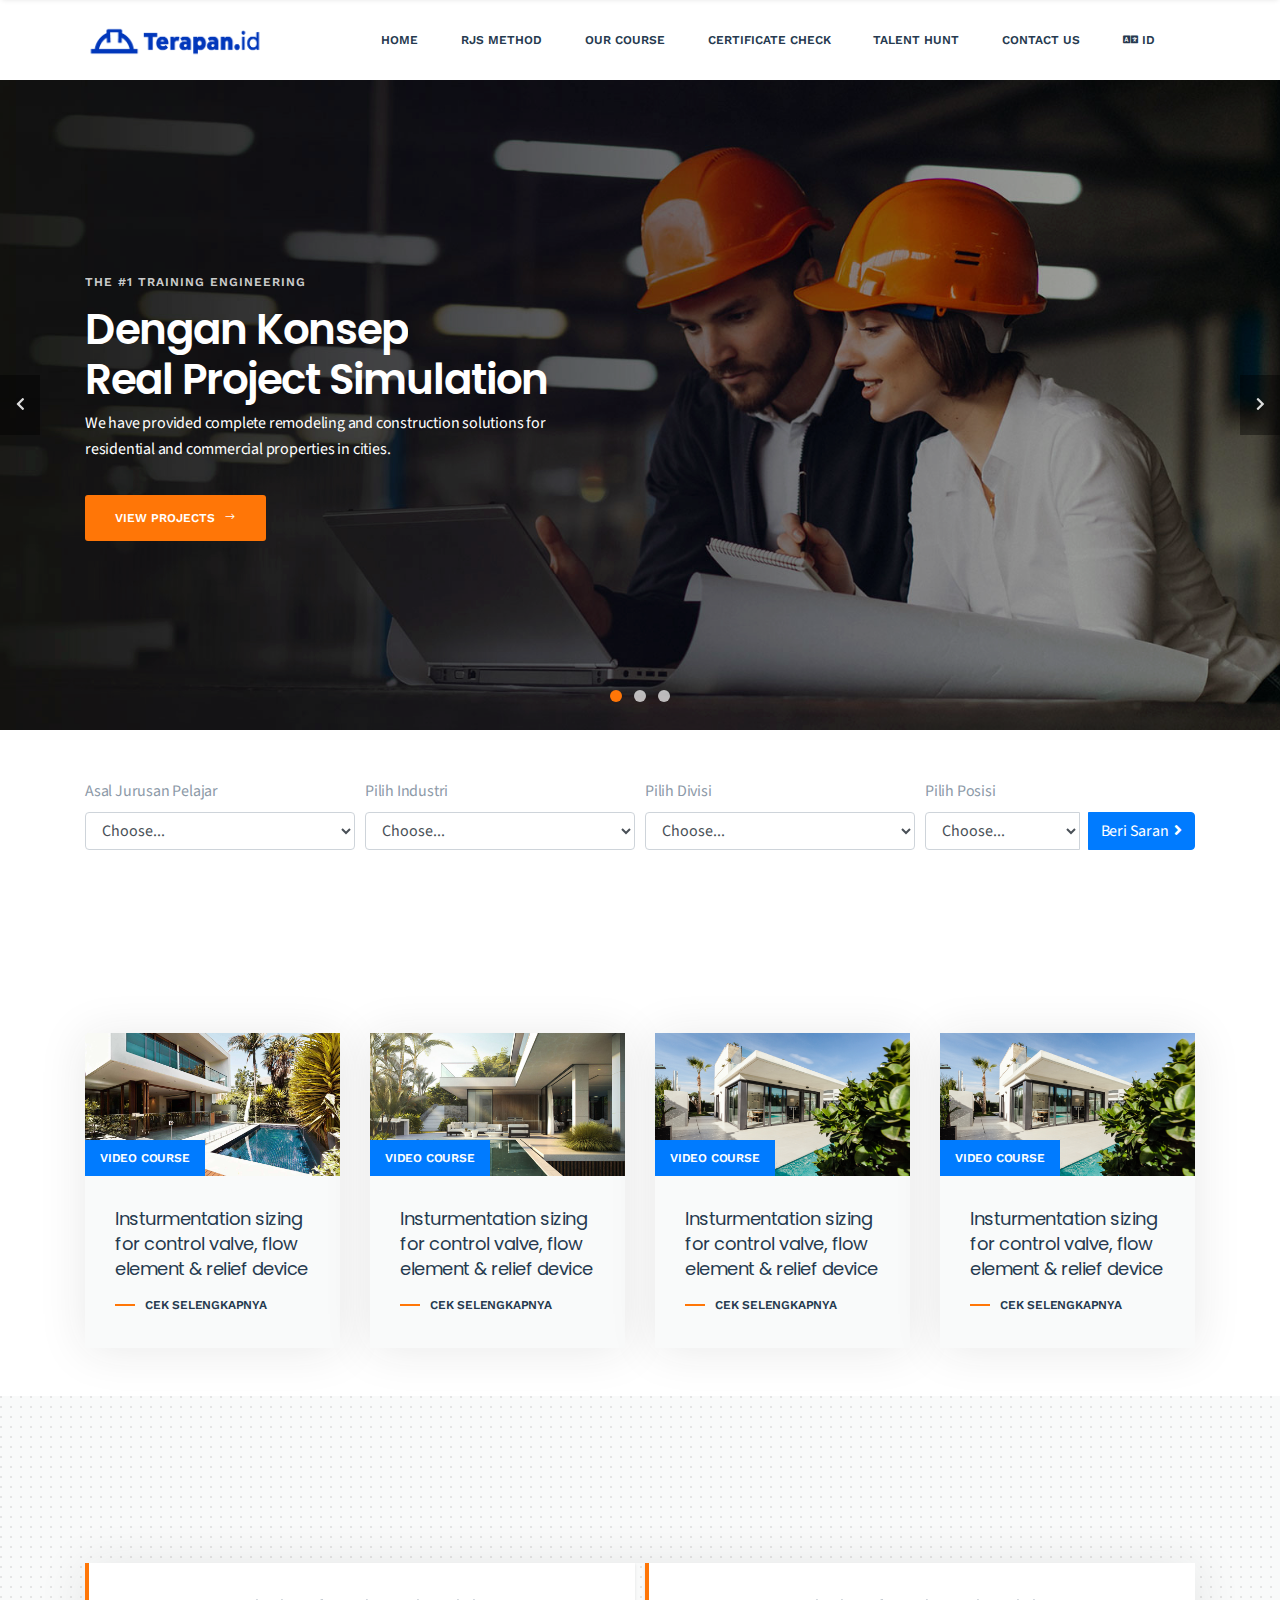
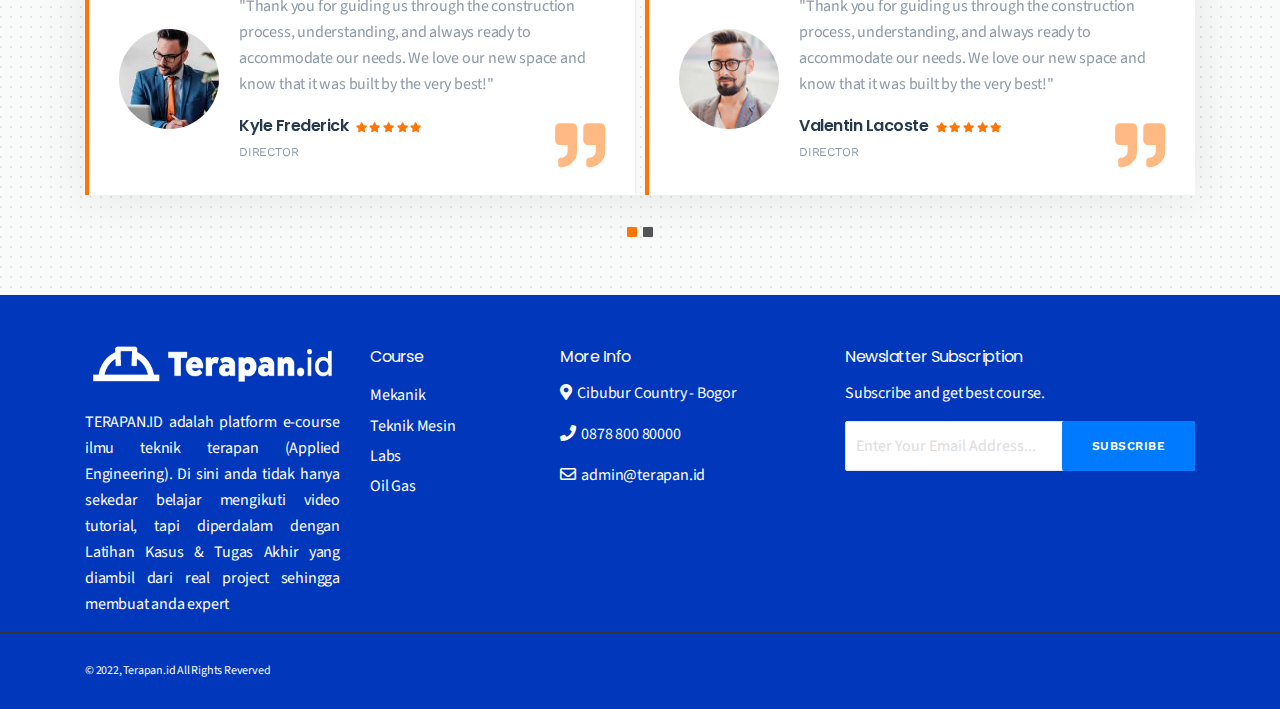
==== index.html @ cbb41185 "first commit" ====
<!DOCTYPE html>
<html class="no-js" lang="en">
  <head>
    <meta charset="utf-8" />
    <meta name="viewport" content="width=device-width, initial-scale=1" />
    <meta name="title" content="TERAPAN.ID adalah platform e-course ilmu teknik terapan">
    <meta name="description" content="TERAPAN.ID adalah platform e-course ilmu teknik terapan (Applied
    Engineering). Di sini anda tidak hanya sekedar belajar mengikuti
    video tutorial, tapi diperdalam dengan Latihan Kasus & Tugas
    Akhir yang diambil dari real project sehingga membuat anda
    expert" />
    <meta name="author" content="Terapanid" />
    <title>Terapan id | Home</title>
    <link rel="shortcut icon" type="assets/image/x-icon" href="assets/img/favicon.png"/>
    <link rel="stylesheet" href="assets/css/fontawesome.min.css" />
    <link rel="stylesheet" href="assets/css/themify-icons.css" />
    <link rel="stylesheet" href="assets/css/elegant-line-icons.css" />
    <link rel="stylesheet" href="assets/css/elegant-font-icons.css" />
    <link rel="stylesheet" href="assets/css/flaticon.css" />
    <link rel="stylesheet" href="assets/css/animate.min.css" />
    <link rel="stylesheet" href="assets/css/bootstrap.min.css" />
    <link rel="stylesheet" href="assets/css/slick.css" />
    <link rel="stylesheet" href="assets/css/slider.css" />
    <link rel="stylesheet" href="assets/css/odometer.min.css" />
    <link rel="stylesheet" href="assets/css/venobox/venobox.css" />
    <link rel="stylesheet" href="assets/css/owl.carousel.css" />
    <link rel="stylesheet" href="assets/css/main.css" />
    <link rel="stylesheet" href="assets/css/responsive.css" />
    <script src="assets/js/vendor/modernizr-2.8.3-respond-1.4.2.min.js"></script>
  </head>
  <body>
    <div class="site-preloader-wrap">
      <div class="spinner"></div>
    </div>
    <header class="header" id="header">
      <div class="primary-header">
        <div class="container">
          <div class="primary-header-inner">
            <div class="header-logo">
              <a href="#"
                ><img src="assets/img/terapan-biru.png" alt="Indico"
              /></a>
            </div>
            <div class="header-menu-wrap">
              <ul class="dl-menu">
                <li><a href="index.html">Home</a></li>
                <li><a href="#">Rjs Method</a></li>
                <li><a href="search.html">Our Course</a></li>
                <li><a href="#">Certificate Check</a></li>
                <li><a href="#">Talent Hunt</a></li>
                <li><a href="#">Contact Us</a></li>
                <li>
                  <a href="#"><i class="fa fa-language"></i> ID</a>
                  <ul>
                    <li>
                      <a href="#"><i class="fa fa-language"></i> EN</a>
                    </li>
                  </ul>
                </li>
              </ul>
            </div>
            <div class="header-right">
              <div class="mobile-menu-icon">
                <div class="burger-menu">
                  <div class="line-menu line-half first-line"></div>
                  <div class="line-menu"></div>
                  <div class="line-menu line-half last-line"></div>
                </div>
              </div>
            </div>
          </div>
        </div>
      </div>
    </header>

    <div id="main-slider" class="dl-slider mb-5">
      <div class="single-slide">
        <div
          class="bg-img kenburns-top-right"
          style="background-image: url(assets/img/slider-1.jpg)"
        ></div>
        <div class="overlay"></div>
        <div class="slider-content-wrap d-flex align-items-center text-left">
          <div class="container">
            <div class="slider-content">
              <div class="dl-caption medium">
                <div class="inner-layer">
                  <div data-animation="fade-in-right" data-delay="1s">
                    The #1 Training Engineering
                  </div>
                </div>
              </div>
              <div class="dl-caption big">
                <div class="inner-layer">
                  <div data-animation="fade-in-left" data-delay="2s">
                    Dengan Konsep
                  </div>
                </div>
              </div>
              <div class="dl-caption big">
                <div class="inner-layer">
                  <div data-animation="fade-in-left" data-delay="2.5s">
                    Real Project Simulation
                  </div>
                </div>
              </div>
              <div class="dl-caption small">
                <div class="inner-layer">
                  <div data-animation="fade-in-left" data-delay="3s">
                    We have provided complete remodeling and construction
                    solutions for <br />residential and commercial properties in
                    cities.
                  </div>
                </div>
              </div>
              <div class="dl-btn-group">
                <div class="inner-layer">
                  <a
                    href="#"
                    class="dl-btn"
                    data-animation="fade-in-left"
                    data-delay="3.5s"
                    >View Projects <i class="arrow_right"></i
                  ></a>
                </div>
              </div>
            </div>
          </div>
        </div>
      </div>
      <div class="single-slide">
        <div
          class="bg-img kenburns-top-right"
          style="background-image: url(assets/img/slider-2.jpg)"
        ></div>
        <div class="overlay"></div>
        <div class="slider-content-wrap d-flex align-items-center text-center">
          <div class="container">
            <div class="slider-content">
              <div class="dl-caption medium">
                <div class="inner-layer">
                  <div data-animation="fade-in-top" data-delay="1s">
                    The #1 Training Engineering
                  </div>
                </div>
              </div>
              <div class="dl-caption big">
                <div class="inner-layer">
                  <div data-animation="fade-in-bottom" data-delay="2s">
                    Dengan Konsep
                  </div>
                </div>
              </div>
              <div class="dl-caption big">
                <div class="inner-layer">
                  <div data-animation="fade-in-bottom" data-delay="2.5s">
                    Real Project Simulation
                  </div>
                </div>
              </div>
              <div class="dl-caption small">
                <div class="inner-layer">
                  <div data-animation="fade-in-bottom" data-delay="3s">
                    We have provided complete remodeling and construction
                    solutions for <br />residential and commercial properties in
                    cities.
                  </div>
                </div>
              </div>
              <div class="dl-btn-group">
                <div class="inner-layer">
                  <a
                    href="#"
                    class="dl-btn"
                    data-animation="fade-in-bottom"
                    data-delay="3.5s"
                    >View Projects <i class="arrow_right"></i
                  ></a>
                </div>
              </div>
            </div>
          </div>
        </div>
      </div>
      <div class="single-slide">
        <div
          class="bg-img kenburns-top-right"
          style="background-image: url(assets/img/slider-3.jpg)"
        ></div>
        <div class="overlay"></div>
        <div class="slider-content-wrap d-flex align-items-center text-right">
          <div class="container">
            <div class="slider-content">
              <div class="dl-caption medium">
                <div class="inner-layer">
                  <div data-animation="fade-in-left" data-delay="1s">
                    The #1 Training Engineering
                  </div>
                </div>
              </div>
              <div class="dl-caption big">
                <div class="inner-layer">
                  <div data-animation="fade-in-right" data-delay="2s">
                    Dengan Konsep
                  </div>
                </div>
              </div>
              <div class="dl-caption big">
                <div class="inner-layer">
                  <div data-animation="fade-in-right" data-delay="2.5s">
                    Real Project Simulation
                  </div>
                </div>
              </div>
              <div class="dl-caption small">
                <div class="inner-layer">
                  <div data-animation="fade-in-right" data-delay="3s">
                    We have provided complete remodeling and construction
                    solutions for <br />residential and commercial properties in
                    cities.
                  </div>
                </div>
              </div>
              <div class="dl-btn-group">
                <div class="inner-layer">
                  <a
                    href="#"
                    class="dl-btn"
                    data-animation="fade-in-right"
                    data-delay="3.5s"
                    >View Projects <i class="arrow_right"></i
                  ></a>
                </div>
              </div>
            </div>
          </div>
        </div>
      </div>
    </div>

    <section class="about-section mt-lg-4 mb-5">
      <div class="container">
        <div class="row about-wrap">
          <div class="col-lg-12">
            <form>
              <div class="form-row">
                <div class="form-group col-md-3">
                  <label for="jurusan">Asal Jurusan Pelajar</label>
                  <select id="jurusan" class="form-control">
                    <option>Choose...</option>
                    <option>Teknik Mesin</option>
                  </select>
                </div>
                <div class="form-group col-md-3">
                  <label for="industri">Pilih Industri</label>
                  <select id="industri" class="form-control">
                    <option>Choose...</option>
                    <option>Oil Gas</option>
                  </select>
                </div>
                <div class="form-group col-md-3">
                  <label for="divisi">Pilih Divisi</label>
                  <select id="divisi" class="form-control">
                    <option>Choose...</option>
                    <option>EPC</option>
                  </select>
                </div>
                <div class="form-group col-md-3">
                  <label for="posisi">Pilih Posisi</label>
                  <div class="input-group">
                    <select id="posisi" class="form-control">
                      <option>Choose...</option>
                      <option>Mechanical Static Engineer</option>
                    </select>
                    &nbsp;&nbsp;&nbsp;
                    <div class="input-group-append">
                      <a
                        href="after-search.html"
                        class="btn btn-primary btn-block mt-6"
                        onclick="afterSearch();"
                      >
                        Beri Saran &nbsp;<i class="fa fa-angle-right"></i>
                      </a>
                    </div>
                  </div>
                </div>
              </div>
            </form>
          </div>
        </div>
      </div>
    </section>

    <section class="blog-section mt-lg-4 mb-5">
      <div class="container">
        <div class="section-heading text-center mb-40 wow fadeInUp" data-wow-delay="100ms">
          <span>Course</span>
          <h2>Best Seller</h2>
        </div>

        <div class="row blog-wrap">
          <div class="col-lg-3 col-sm-6 sm-padding">
            <div class="blog-item box-shadow">
              <div class="blog-thumb">
                <img src="assets/img/post-1.jpg" alt="post" />
                <span class="category bg-primary"><a href="#">Video Course</a></span>
              </div>
              <div class="blog-content">
                <h3>
                  <a href="course-detail.html"
                    >Insturmentation sizing for control valve, flow element &
                    relief device</a
                  >
                </h3>
                <a href="course-detail.html" class="read-more">Cek Selengkapnya</a>
              </div>
            </div>
          </div>

          <div class="col-lg-3 col-sm-6 sm-padding">
            <div class="blog-item box-shadow">
              <div class="blog-thumb">
                <img src="assets/img/post-2.jpg" alt="post" />
                <span class="category bg-primary"><a href="#">Video Course</a></span>
              </div>
              <div class="blog-content">
                <h3>
                  <a href="course-detail.html"
                    >Insturmentation sizing for control valve, flow element &
                    relief device</a
                  >
                </h3>
                <a href="course-detail.html" class="read-more">Cek Selengkapnya</a>
              </div>
            </div>
          </div>

          <div class="col-lg-3 col-sm-6 sm-padding">
            <div class="blog-item box-shadow">
              <div class="blog-thumb">
                <img src="assets/img/post-3.jpg" alt="post" />
                <span class="category bg-primary"><a href="#">Video Course</a></span>
              </div>
              <div class="blog-content">
                <h3>
                  <a href="course-detail.html"
                    >Insturmentation sizing for control valve, flow element &
                    relief device</a
                  >
                </h3>
                <a href="course-detail.html" class="read-more">Cek Selengkapnya</a>
              </div>
            </div>
          </div>

          <div class="col-lg-3 col-sm-6 sm-padding">
            <div class="blog-item box-shadow">
              <div class="blog-thumb">
                <img src="assets/img/post-3.jpg" alt="post" />
                <span class="category bg-primary"><a href="#">Video Course</a></span>
              </div>
              <div class="blog-content">
                <h3>
                  <a href="course-detail.html"
                    >Insturmentation sizing for control valve, flow element &
                    relief device</a
                  >
                </h3>
                <a href="course-detail.html" class="read-more">Cek Selengkapnya</a>
              </div>
            </div>
          </div>
        </div>
      </div>
    </section>

    <section class="testimonial-section bg-grey padding pt-5">
      <div class="dots"></div>
      <div class="container">
        <div class="section-heading text-center mb-40 wow fadeInUp" data-wow-delay="100ms">
          <span>Testimonial</span>
          <h2>What Our Customer Says</h2>
        </div>
        <div id="testimonial-carousel" class="testimonial-carousel box-shadow owl-carousel">
          <div class="testi-item d-flex align-items-center">
            <img src="assets/img/testi-1.jpg" alt="img" />
            <div class="testi-content">
              <p>
                "Thank you for guiding us through the construction process,
                understanding, and always ready to accommodate our needs. We
                love our new space and know that it was built by the very best!"
              </p>
              <h3>Kyle Frederick</h3>
              <ul class="rattings">
                <li><i class="fa fa-star"></i></li>
                <li><i class="fa fa-star"></i></li>
                <li><i class="fa fa-star"></i></li>
                <li><i class="fa fa-star"></i></li>
                <li><i class="fa fa-star"></i></li>
              </ul>
              <span>Director</span>
            </div>
            <i class="fa fa-quote-right"></i>
          </div>
          <div class="testi-item d-flex align-items-center">
            <img src="assets/img/testi-2.jpg" alt="img" />
            <div class="testi-content">
              <p>
                "Thank you for guiding us through the construction process,
                understanding, and always ready to accommodate our needs. We
                love our new space and know that it was built by the very best!"
              </p>
              <h3>Valentin Lacoste</h3>
              <ul class="rattings">
                <li><i class="fa fa-star"></i></li>
                <li><i class="fa fa-star"></i></li>
                <li><i class="fa fa-star"></i></li>
                <li><i class="fa fa-star"></i></li>
                <li><i class="fa fa-star"></i></li>
              </ul>
              <span>Director</span>
            </div>
            <i class="fa fa-quote-right"></i>
          </div>
          <div class="testi-item d-flex align-items-center">
            <img src="assets/img/testi-3.jpg" alt="img" />
            <div class="testi-content">
              <p>
                "Thank you for guiding us through the construction process,
                understanding, and always ready to accommodate our needs. We
                love our new space and know that it was built by the very best!"
              </p>
              <h3>José Carpio</h3>
              <ul class="rattings">
                <li><i class="fa fa-star"></i></li>
                <li><i class="fa fa-star"></i></li>
                <li><i class="fa fa-star"></i></li>
                <li><i class="fa fa-star"></i></li>
                <li><i class="fa fa-star"></i></li>
              </ul>
              <span>Director</span>
            </div>
            <i class="fa fa-quote-right"></i>
          </div>
        </div>
      </div>
    </section>

    <section class="widget-section pt-4 pb-0">
      <div class="container">
        <div class="row text-white">
          <div class="col-lg-3 col-sm-6 pt-3">
            <div class="widget-content">
              <a href="#"><img src="assets/img/terapan-putih.png" alt="brand"/></a>
              <p class="text-justify">
                TERAPAN.ID adalah platform e-course ilmu teknik terapan (Applied
                Engineering). Di sini anda tidak hanya sekedar belajar mengikuti
                video tutorial, tapi diperdalam dengan Latihan Kasus & Tugas
                Akhir yang diambil dari real project sehingga membuat anda
                expert
              </p>
            </div>
          </div>
          <div class="col-lg-2 col-sm-6 pt-4">
            <div class="widget-content">
              <h4>Course</h4>
              <ul class="widget-links">
                <li><a href="#" class="text-white">Mekanik</a></li>
                <li><a href="#" class="text-white">Teknik Mesin</a></li>
                <li><a href="#" class="text-white">Labs</a></li>
                <li><a href="#" class="text-white">Oil Gas</a></li>
              </ul>
            </div>
          </div>
          <div class="col-lg-3 col-sm-6 pt-4">
            <div class="widget-content">
              <h4>More Info</h4>
              <p>
                <i class="fas fa-map-marker-alt"></i>&nbsp;&nbsp;Cibubur Country
                - Bogor
              </p>
              <p><i class="fas fa-phone"></i>&nbsp;&nbsp;0878 800 80000</p>
              <p>
                <i class="far fa-envelope"></i></i
                >&nbsp;&nbsp;admin@terapan.id
              </p>
            </div>
          </div>
          <div class="col-lg-4 col-sm-6 pt-4">
            <div class="widget-content">
              <h4>Newslatter Subscription</h4>
              <p>
                Subscribe and get best course.
              </p>
              <div class="subscribe-box clearfix">
                <div class="subscribe-form-wrap">
                  <form action="#" class="subscribe-form">
                    <input
                      type="email"
                      name="email"
                      id="subs-email"
                      class="form-input"
                      placeholder="Enter Your Email Address..."
                    />
                    <button type="submit" class="submit-btn bg-primary">Subscribe</button>
                    <div id="subscribe-result">
                      <p class="subscription-success"></p>
                      <p class="subscription-error"></p>
                    </div>
                  </form>
                </div>
              </div>
            </div>
          </div>
        </div>
      </div>
    </section>

    <footer class="footer-section">
      <div class="container text-left">
        <p class="text-white">© 2022, Terapan.id All Rights Reverved</p>
      </div>
    </footer>

    <a data-scroll href="#header" id="scroll-to-top"
      ><i class="arrow_carrot-up"></i
    ></a>

    <script src="assets/js/vendor/jquery-1.12.4.min.js"></script>

    <script src="assets/js/vendor/bootstrap.min.js"></script>

    <script src="assets/js/vendor/tether.min.js"></script>

    <script src="assets/js/vendor/headroom.min.js"></script>

    <script src="assets/js/vendor/owl.carousel.min.js"></script>

    <script src="assets/js/vendor/smooth-scroll.min.js"></script>

    <script src="assets/js/vendor/venobox.min.js"></script>

    <script src="assets/js/vendor/jquery.ajaxchimp.min.js"></script>

    <script src="assets/js/vendor/slick.min.js"></script>

    <script src="assets/js/vendor/waypoints.min.js"></script>

    <script src="assets/js/vendor/odometer.min.js"></script>

    <script src="assets/js/vendor/wow.min.js"></script>

    <script src="assets/js/main.js"></script>
  </body>

  <!-- index.html  29 Nov 2019 03:30:38 GMT -->
</html>
---- assets/css/themify-icons.css ----
@font-face{font-family:themify;src:url(../fonts/themify9f24.eot?-fvbane);src:url(../fonts/themifyd41d.eot?#iefix-fvbane) format('embedded-opentype'),url(../fonts/themify9f24.woff?-fvbane) format('woff'),url(../fonts/themify9f24.ttf?-fvbane) format('truetype'),url(../fonts/themify9f24.svg?-fvbane#themify) format('svg');font-weight:400;font-style:normal}[class*=" ti-"],[class^=ti-]{font-family:themify;speak:none;font-style:normal;font-weight:400;font-variant:normal;text-transform:none;line-height:1;-webkit-font-smoothing:antialiased;-moz-osx-font-smoothing:grayscale}.ti-wand:before{content:"\e600"}.ti-volume:before{content:"\e601"}.ti-user:before{content:"\e602"}.ti-unlock:before{content:"\e603"}.ti-unlink:before{content:"\e604"}.ti-trash:before{content:"\e605"}.ti-thought:before{content:"\e606"}.ti-target:before{content:"\e607"}.ti-tag:before{content:"\e608"}.ti-tablet:before{content:"\e609"}.ti-star:before{content:"\e60a"}.ti-spray:before{content:"\e60b"}.ti-signal:before{content:"\e60c"}.ti-shopping-cart:before{content:"\e60d"}.ti-shopping-cart-full:before{content:"\e60e"}.ti-settings:before{content:"\e60f"}.ti-search:before{content:"\e610"}.ti-zoom-in:before{content:"\e611"}.ti-zoom-out:before{content:"\e612"}.ti-cut:before{content:"\e613"}.ti-ruler:before{content:"\e614"}.ti-ruler-pencil:before{content:"\e615"}.ti-ruler-alt:before{content:"\e616"}.ti-bookmark:before{content:"\e617"}.ti-bookmark-alt:before{content:"\e618"}.ti-reload:before{content:"\e619"}.ti-plus:before{content:"\e61a"}.ti-pin:before{content:"\e61b"}.ti-pencil:before{content:"\e61c"}.ti-pencil-alt:before{content:"\e61d"}.ti-paint-roller:before{content:"\e61e"}.ti-paint-bucket:before{content:"\e61f"}.ti-na:before{content:"\e620"}.ti-mobile:before{content:"\e621"}.ti-minus:before{content:"\e622"}.ti-medall:before{content:"\e623"}.ti-medall-alt:before{content:"\e624"}.ti-marker:before{content:"\e625"}.ti-marker-alt:before{content:"\e626"}.ti-arrow-up:before{content:"\e627"}.ti-arrow-right:before{content:"\e628"}.ti-arrow-left:before{content:"\e629"}.ti-arrow-down:before{content:"\e62a"}.ti-lock:before{content:"\e62b"}.ti-location-arrow:before{content:"\e62c"}.ti-link:before{content:"\e62d"}.ti-layout:before{content:"\e62e"}.ti-layers:before{content:"\e62f"}.ti-layers-alt:before{content:"\e630"}.ti-key:before{content:"\e631"}.ti-import:before{content:"\e632"}.ti-image:before{content:"\e633"}.ti-heart:before{content:"\e634"}.ti-heart-broken:before{content:"\e635"}.ti-hand-stop:before{content:"\e636"}.ti-hand-open:before{content:"\e637"}.ti-hand-drag:before{content:"\e638"}.ti-folder:before{content:"\e639"}.ti-flag:before{content:"\e63a"}.ti-flag-alt:before{content:"\e63b"}.ti-flag-alt-2:before{content:"\e63c"}.ti-eye:before{content:"\e63d"}.ti-export:before{content:"\e63e"}.ti-exchange-vertical:before{content:"\e63f"}.ti-desktop:before{content:"\e640"}.ti-cup:before{content:"\e641"}.ti-crown:before{content:"\e642"}.ti-comments:before{content:"\e643"}.ti-comment:before{content:"\e644"}.ti-comment-alt:before{content:"\e645"}.ti-close:before{content:"\e646"}.ti-clip:before{content:"\e647"}.ti-angle-up:before{content:"\e648"}.ti-angle-right:before{content:"\e649"}.ti-angle-left:before{content:"\e64a"}.ti-angle-down:before{content:"\e64b"}.ti-check:before{content:"\e64c"}.ti-check-box:before{content:"\e64d"}.ti-camera:before{content:"\e64e"}.ti-announcement:before{content:"\e64f"}.ti-brush:before{content:"\e650"}.ti-briefcase:before{content:"\e651"}.ti-bolt:before{content:"\e652"}.ti-bolt-alt:before{content:"\e653"}.ti-blackboard:before{content:"\e654"}.ti-bag:before{content:"\e655"}.ti-move:before{content:"\e656"}.ti-arrows-vertical:before{content:"\e657"}.ti-arrows-horizontal:before{content:"\e658"}.ti-fullscreen:before{content:"\e659"}.ti-arrow-top-right:before{content:"\e65a"}.ti-arrow-top-left:before{content:"\e65b"}.ti-arrow-circle-up:before{content:"\e65c"}.ti-arrow-circle-right:before{content:"\e65d"}.ti-arrow-circle-left:before{content:"\e65e"}.ti-arrow-circle-down:before{content:"\e65f"}.ti-angle-double-up:before{content:"\e660"}.ti-angle-double-right:before{content:"\e661"}.ti-angle-double-left:before{content:"\e662"}.ti-angle-double-down:before{content:"\e663"}.ti-zip:before{content:"\e664"}.ti-world:before{content:"\e665"}.ti-wheelchair:before{content:"\e666"}.ti-view-list:before{content:"\e667"}.ti-view-list-alt:before{content:"\e668"}.ti-view-grid:before{content:"\e669"}.ti-uppercase:before{content:"\e66a"}.ti-upload:before{content:"\e66b"}.ti-underline:before{content:"\e66c"}.ti-truck:before{content:"\e66d"}.ti-timer:before{content:"\e66e"}.ti-ticket:before{content:"\e66f"}.ti-thumb-up:before{content:"\e670"}.ti-thumb-down:before{content:"\e671"}.ti-text:before{content:"\e672"}.ti-stats-up:before{content:"\e673"}.ti-stats-down:before{content:"\e674"}.ti-split-v:before{content:"\e675"}.ti-split-h:before{content:"\e676"}.ti-smallcap:before{content:"\e677"}.ti-shine:before{content:"\e678"}.ti-shift-right:before{content:"\e679"}.ti-shift-left:before{content:"\e67a"}.ti-shield:before{content:"\e67b"}.ti-notepad:before{content:"\e67c"}.ti-server:before{content:"\e67d"}.ti-quote-right:before{content:"\e67e"}.ti-quote-left:before{content:"\e67f"}.ti-pulse:before{content:"\e680"}.ti-printer:before{content:"\e681"}.ti-power-off:before{content:"\e682"}.ti-plug:before{content:"\e683"}.ti-pie-chart:before{content:"\e684"}.ti-paragraph:before{content:"\e685"}.ti-panel:before{content:"\e686"}.ti-package:before{content:"\e687"}.ti-music:before{content:"\e688"}.ti-music-alt:before{content:"\e689"}.ti-mouse:before{content:"\e68a"}.ti-mouse-alt:before{content:"\e68b"}.ti-money:before{content:"\e68c"}.ti-microphone:before{content:"\e68d"}.ti-menu:before{content:"\e68e"}.ti-menu-alt:before{content:"\e68f"}.ti-map:before{content:"\e690"}.ti-map-alt:before{content:"\e691"}.ti-loop:before{content:"\e692"}.ti-location-pin:before{content:"\e693"}.ti-list:before{content:"\e694"}.ti-light-bulb:before{content:"\e695"}.ti-Italic:before{content:"\e696"}.ti-info:before{content:"\e697"}.ti-infinite:before{content:"\e698"}.ti-id-badge:before{content:"\e699"}.ti-hummer:before{content:"\e69a"}.ti-home:before{content:"\e69b"}.ti-help:before{content:"\e69c"}.ti-headphone:before{content:"\e69d"}.ti-harddrives:before{content:"\e69e"}.ti-harddrive:before{content:"\e69f"}.ti-gift:before{content:"\e6a0"}.ti-game:before{content:"\e6a1"}.ti-filter:before{content:"\e6a2"}.ti-files:before{content:"\e6a3"}.ti-file:before{content:"\e6a4"}.ti-eraser:before{content:"\e6a5"}.ti-envelope:before{content:"\e6a6"}.ti-download:before{content:"\e6a7"}.ti-direction:before{content:"\e6a8"}.ti-direction-alt:before{content:"\e6a9"}.ti-dashboard:before{content:"\e6aa"}.ti-control-stop:before{content:"\e6ab"}.ti-control-shuffle:before{content:"\e6ac"}.ti-control-play:before{content:"\e6ad"}.ti-control-pause:before{content:"\e6ae"}.ti-control-forward:before{content:"\e6af"}.ti-control-backward:before{content:"\e6b0"}.ti-cloud:before{content:"\e6b1"}.ti-cloud-up:before{content:"\e6b2"}.ti-cloud-down:before{content:"\e6b3"}.ti-clipboard:before{content:"\e6b4"}.ti-car:before{content:"\e6b5"}.ti-calendar:before{content:"\e6b6"}.ti-book:before{content:"\e6b7"}.ti-bell:before{content:"\e6b8"}.ti-basketball:before{content:"\e6b9"}.ti-bar-chart:before{content:"\e6ba"}.ti-bar-chart-alt:before{content:"\e6bb"}.ti-back-right:before{content:"\e6bc"}.ti-back-left:before{content:"\e6bd"}.ti-arrows-corner:before{content:"\e6be"}.ti-archive:before{content:"\e6bf"}.ti-anchor:before{content:"\e6c0"}.ti-align-right:before{content:"\e6c1"}.ti-align-left:before{content:"\e6c2"}.ti-align-justify:before{content:"\e6c3"}.ti-align-center:before{content:"\e6c4"}.ti-alert:before{content:"\e6c5"}.ti-alarm-clock:before{content:"\e6c6"}.ti-agenda:before{content:"\e6c7"}.ti-write:before{content:"\e6c8"}.ti-window:before{content:"\e6c9"}.ti-widgetized:before{content:"\e6ca"}.ti-widget:before{content:"\e6cb"}.ti-widget-alt:before{content:"\e6cc"}.ti-wallet:before{content:"\e6cd"}.ti-video-clapper:before{content:"\e6ce"}.ti-video-camera:before{content:"\e6cf"}.ti-vector:before{content:"\e6d0"}.ti-themify-logo:before{content:"\e6d1"}.ti-themify-favicon:before{content:"\e6d2"}.ti-themify-favicon-alt:before{content:"\e6d3"}.ti-support:before{content:"\e6d4"}.ti-stamp:before{content:"\e6d5"}.ti-split-v-alt:before{content:"\e6d6"}.ti-slice:before{content:"\e6d7"}.ti-shortcode:before{content:"\e6d8"}.ti-shift-right-alt:before{content:"\e6d9"}.ti-shift-left-alt:before{content:"\e6da"}.ti-ruler-alt-2:before{content:"\e6db"}.ti-receipt:before{content:"\e6dc"}.ti-pin2:before{content:"\e6dd"}.ti-pin-alt:before{content:"\e6de"}.ti-pencil-alt2:before{content:"\e6df"}.ti-palette:before{content:"\e6e0"}.ti-more:before{content:"\e6e1"}.ti-more-alt:before{content:"\e6e2"}.ti-microphone-alt:before{content:"\e6e3"}.ti-magnet:before{content:"\e6e4"}.ti-line-double:before{content:"\e6e5"}.ti-line-dotted:before{content:"\e6e6"}.ti-line-dashed:before{content:"\e6e7"}.ti-layout-width-full:before{content:"\e6e8"}.ti-layout-width-default:before{content:"\e6e9"}.ti-layout-width-default-alt:before{content:"\e6ea"}.ti-layout-tab:before{content:"\e6eb"}.ti-layout-tab-window:before{content:"\e6ec"}.ti-layout-tab-v:before{content:"\e6ed"}.ti-layout-tab-min:before{content:"\e6ee"}.ti-layout-slider:before{content:"\e6ef"}.ti-layout-slider-alt:before{content:"\e6f0"}.ti-layout-sidebar-right:before{content:"\e6f1"}.ti-layout-sidebar-none:before{content:"\e6f2"}.ti-layout-sidebar-left:before{content:"\e6f3"}.ti-layout-placeholder:before{content:"\e6f4"}.ti-layout-menu:before{content:"\e6f5"}.ti-layout-menu-v:before{content:"\e6f6"}.ti-layout-menu-separated:before{content:"\e6f7"}.ti-layout-menu-full:before{content:"\e6f8"}.ti-layout-media-right-alt:before{content:"\e6f9"}.ti-layout-media-right:before{content:"\e6fa"}.ti-layout-media-overlay:before{content:"\e6fb"}.ti-layout-media-overlay-alt:before{content:"\e6fc"}.ti-layout-media-overlay-alt-2:before{content:"\e6fd"}.ti-layout-media-left-alt:before{content:"\e6fe"}.ti-layout-media-left:before{content:"\e6ff"}.ti-layout-media-center-alt:before{content:"\e700"}.ti-layout-media-center:before{content:"\e701"}.ti-layout-list-thumb:before{content:"\e702"}.ti-layout-list-thumb-alt:before{content:"\e703"}.ti-layout-list-post:before{content:"\e704"}.ti-layout-list-large-image:before{content:"\e705"}.ti-layout-line-solid:before{content:"\e706"}.ti-layout-grid4:before{content:"\e707"}.ti-layout-grid3:before{content:"\e708"}.ti-layout-grid2:before{content:"\e709"}.ti-layout-grid2-thumb:before{content:"\e70a"}.ti-layout-cta-right:before{content:"\e70b"}.ti-layout-cta-left:before{content:"\e70c"}.ti-layout-cta-center:before{content:"\e70d"}.ti-layout-cta-btn-right:before{content:"\e70e"}.ti-layout-cta-btn-left:before{content:"\e70f"}.ti-layout-column4:before{content:"\e710"}.ti-layout-column3:before{content:"\e711"}.ti-layout-column2:before{content:"\e712"}.ti-layout-accordion-separated:before{content:"\e713"}.ti-layout-accordion-merged:before{content:"\e714"}.ti-layout-accordion-list:before{content:"\e715"}.ti-ink-pen:before{content:"\e716"}.ti-info-alt:before{content:"\e717"}.ti-help-alt:before{content:"\e718"}.ti-headphone-alt:before{content:"\e719"}.ti-hand-point-up:before{content:"\e71a"}.ti-hand-point-right:before{content:"\e71b"}.ti-hand-point-left:before{content:"\e71c"}.ti-hand-point-down:before{content:"\e71d"}.ti-gallery:before{content:"\e71e"}.ti-face-smile:before{content:"\e71f"}.ti-face-sad:before{content:"\e720"}.ti-credit-card:before{content:"\e721"}.ti-control-skip-forward:before{content:"\e722"}.ti-control-skip-backward:before{content:"\e723"}.ti-control-record:before{content:"\e724"}.ti-control-eject:before{content:"\e725"}.ti-comments-smiley:before{content:"\e726"}.ti-brush-alt:before{content:"\e727"}.ti-youtube:before{content:"\e728"}.ti-vimeo:before{content:"\e729"}.ti-twitter:before{content:"\e72a"}.ti-time:before{content:"\e72b"}.ti-tumblr:before{content:"\e72c"}.ti-skype:before{content:"\e72d"}.ti-share:before{content:"\e72e"}.ti-share-alt:before{content:"\e72f"}.ti-rocket:before{content:"\e730"}.ti-pinterest:before{content:"\e731"}.ti-new-window:before{content:"\e732"}.ti-microsoft:before{content:"\e733"}.ti-list-ol:before{content:"\e734"}.ti-linkedin:before{content:"\e735"}.ti-layout-sidebar-2:before{content:"\e736"}.ti-layout-grid4-alt:before{content:"\e737"}.ti-layout-grid3-alt:before{content:"\e738"}.ti-layout-grid2-alt:before{content:"\e739"}.ti-layout-column4-alt:before{content:"\e73a"}.ti-layout-column3-alt:before{content:"\e73b"}.ti-layout-column2-alt:before{content:"\e73c"}.ti-instagram:before{content:"\e73d"}.ti-google:before{content:"\e73e"}.ti-github:before{content:"\e73f"}.ti-flickr:before{content:"\e740"}.ti-facebook:before{content:"\e741"}.ti-dropbox:before{content:"\e742"}.ti-dribbble:before{content:"\e743"}.ti-apple:before{content:"\e744"}.ti-android:before{content:"\e745"}.ti-save:before{content:"\e746"}.ti-save-alt:before{content:"\e747"}.ti-yahoo:before{content:"\e748"}.ti-wordpress:before{content:"\e749"}.ti-vimeo-alt:before{content:"\e74a"}.ti-twitter-alt:before{content:"\e74b"}.ti-tumblr-alt:before{content:"\e74c"}.ti-trello:before{content:"\e74d"}.ti-stack-overflow:before{content:"\e74e"}.ti-soundcloud:before{content:"\e74f"}.ti-sharethis:before{content:"\e750"}.ti-sharethis-alt:before{content:"\e751"}.ti-reddit:before{content:"\e752"}.ti-pinterest-alt:before{content:"\e753"}.ti-microsoft-alt:before{content:"\e754"}.ti-linux:before{content:"\e755"}.ti-jsfiddle:before{content:"\e756"}.ti-joomla:before{content:"\e757"}.ti-html5:before{content:"\e758"}.ti-flickr-alt:before{content:"\e759"}.ti-email:before{content:"\e75a"}.ti-drupal:before{content:"\e75b"}.ti-dropbox-alt:before{content:"\e75c"}.ti-css3:before{content:"\e75d"}.ti-rss:before{content:"\e75e"}.ti-rss-alt:before{content:"\e75f"}
---- assets/css/elegant-line-icons.css ----
@font-face{font-family:et-line;src:url(../fonts/et-line.eot);src:url(../fonts/et-lined41d.eot?#iefix) format('embedded-opentype'),url(../fonts/et-line.woff) format('woff'),url(../fonts/et-line.ttf) format('truetype'),url(../fonts/et-line.svg#et-line) format('svg');font-weight:400;font-style:normal}[data-icon]:before{font-family:et-line;content:attr(data-icon);speak:none;font-weight:400;font-variant:normal;text-transform:none;line-height:1;-webkit-font-smoothing:antialiased;-moz-osx-font-smoothing:grayscale;display:inline-block}.icon-mobile,.icon-laptop,.icon-desktop,.icon-tablet,.icon-phone,.icon-document,.icon-documents,.icon-search,.icon-clipboard,.icon-newspaper,.icon-notebook,.icon-book-open,.icon-browser,.icon-calendar,.icon-presentation,.icon-picture,.icon-pictures,.icon-video,.icon-camera,.icon-printer,.icon-toolbox,.icon-briefcase,.icon-wallet,.icon-gift,.icon-bargraph,.icon-grid,.icon-expand,.icon-focus,.icon-edit,.icon-adjustments,.icon-ribbon,.icon-hourglass,.icon-lock,.icon-megaphone,.icon-shield,.icon-trophy,.icon-flag,.icon-map,.icon-puzzle,.icon-basket,.icon-envelope,.icon-streetsign,.icon-telescope,.icon-gears,.icon-key,.icon-paperclip,.icon-attachment,.icon-pricetags,.icon-lightbulb,.icon-layers,.icon-pencil,.icon-tools,.icon-tools-2,.icon-scissors,.icon-paintbrush,.icon-magnifying-glass,.icon-circle-compass,.icon-linegraph,.icon-mic,.icon-strategy,.icon-beaker,.icon-caution,.icon-recycle,.icon-anchor,.icon-profile-male,.icon-profile-female,.icon-bike,.icon-wine,.icon-hotairballoon,.icon-globe,.icon-genius,.icon-map-pin,.icon-dial,.icon-chat,.icon-heart,.icon-cloud,.icon-upload,.icon-download,.icon-target,.icon-hazardous,.icon-piechart,.icon-speedometer,.icon-global,.icon-compass,.icon-lifesaver,.icon-clock,.icon-aperture,.icon-quote,.icon-scope,.icon-alarmclock,.icon-refresh,.icon-happy,.icon-sad,.icon-facebook,.icon-twitter,.icon-googleplus,.icon-rss,.icon-tumblr,.icon-linkedin,.icon-dribbble{font-family:et-line;speak:none;font-style:normal;font-weight:400;font-variant:normal;text-transform:none;line-height:1;-webkit-font-smoothing:antialiased;-moz-osx-font-smoothing:grayscale;display:inline-block}.icon-mobile:before{content:"\e000"}.icon-laptop:before{content:"\e001"}.icon-desktop:before{content:"\e002"}.icon-tablet:before{content:"\e003"}.icon-phone:before{content:"\e004"}.icon-document:before{content:"\e005"}.icon-documents:before{content:"\e006"}.icon-search:before{content:"\e007"}.icon-clipboard:before{content:"\e008"}.icon-newspaper:before{content:"\e009"}.icon-notebook:before{content:"\e00a"}.icon-book-open:before{content:"\e00b"}.icon-browser:before{content:"\e00c"}.icon-calendar:before{content:"\e00d"}.icon-presentation:before{content:"\e00e"}.icon-picture:before{content:"\e00f"}.icon-pictures:before{content:"\e010"}.icon-video:before{content:"\e011"}.icon-camera:before{content:"\e012"}.icon-printer:before{content:"\e013"}.icon-toolbox:before{content:"\e014"}.icon-briefcase:before{content:"\e015"}.icon-wallet:before{content:"\e016"}.icon-gift:before{content:"\e017"}.icon-bargraph:before{content:"\e018"}.icon-grid:before{content:"\e019"}.icon-expand:before{content:"\e01a"}.icon-focus:before{content:"\e01b"}.icon-edit:before{content:"\e01c"}.icon-adjustments:before{content:"\e01d"}.icon-ribbon:before{content:"\e01e"}.icon-hourglass:before{content:"\e01f"}.icon-lock:before{content:"\e020"}.icon-megaphone:before{content:"\e021"}.icon-shield:before{content:"\e022"}.icon-trophy:before{content:"\e023"}.icon-flag:before{content:"\e024"}.icon-map:before{content:"\e025"}.icon-puzzle:before{content:"\e026"}.icon-basket:before{content:"\e027"}.icon-envelope:before{content:"\e028"}.icon-streetsign:before{content:"\e029"}.icon-telescope:before{content:"\e02a"}.icon-gears:before{content:"\e02b"}.icon-key:before{content:"\e02c"}.icon-paperclip:before{content:"\e02d"}.icon-attachment:before{content:"\e02e"}.icon-pricetags:before{content:"\e02f"}.icon-lightbulb:before{content:"\e030"}.icon-layers:before{content:"\e031"}.icon-pencil:before{content:"\e032"}.icon-tools:before{content:"\e033"}.icon-tools-2:before{content:"\e034"}.icon-scissors:before{content:"\e035"}.icon-paintbrush:before{content:"\e036"}.icon-magnifying-glass:before{content:"\e037"}.icon-circle-compass:before{content:"\e038"}.icon-linegraph:before{content:"\e039"}.icon-mic:before{content:"\e03a"}.icon-strategy:before{content:"\e03b"}.icon-beaker:before{content:"\e03c"}.icon-caution:before{content:"\e03d"}.icon-recycle:before{content:"\e03e"}.icon-anchor:before{content:"\e03f"}.icon-profile-male:before{content:"\e040"}.icon-profile-female:before{content:"\e041"}.icon-bike:before{content:"\e042"}.icon-wine:before{content:"\e043"}.icon-hotairballoon:before{content:"\e044"}.icon-globe:before{content:"\e045"}.icon-genius:before{content:"\e046"}.icon-map-pin:before{content:"\e047"}.icon-dial:before{content:"\e048"}.icon-chat:before{content:"\e049"}.icon-heart:before{content:"\e04a"}.icon-cloud:before{content:"\e04b"}.icon-upload:before{content:"\e04c"}.icon-download:before{content:"\e04d"}.icon-target:before{content:"\e04e"}.icon-hazardous:before{content:"\e04f"}.icon-piechart:before{content:"\e050"}.icon-speedometer:before{content:"\e051"}.icon-global:before{content:"\e052"}.icon-compass:before{content:"\e053"}.icon-lifesaver:before{content:"\e054"}.icon-clock:before{content:"\e055"}.icon-aperture:before{content:"\e056"}.icon-quote:before{content:"\e057"}.icon-scope:before{content:"\e058"}.icon-alarmclock:before{content:"\e059"}.icon-refresh:before{content:"\e05a"}.icon-happy:before{content:"\e05b"}.icon-sad:before{content:"\e05c"}.icon-facebook:before{content:"\e05d"}.icon-twitter:before{content:"\e05e"}.icon-googleplus:before{content:"\e05f"}.icon-rss:before{content:"\e060"}.icon-tumblr:before{content:"\e061"}.icon-linkedin:before{content:"\e062"}.icon-dribbble:before{content:"\e063"}
---- assets/css/elegant-font-icons.css ----
@font-face{font-family:eleganticons;src:url(../fonts/ElegantIcons.eot);src:url(../fonts/ElegantIconsd41d.eot?#iefix) format('embedded-opentype'),url(../fonts/ElegantIcons.woff) format('woff'),url(../fonts/ElegantIcons.ttf) format('truetype'),url(../fonts/ElegantIcons.svg#ElegantIcons) format('svg');font-weight:400;font-style:normal}[data-icon]:before{font-family:eleganticons;content:attr(data-icon);speak:none;font-weight:400;font-variant:normal;text-transform:none;line-height:1;-webkit-font-smoothing:antialiased;-moz-osx-font-smoothing:grayscale}.arrow_up,.arrow_down,.arrow_left,.arrow_right,.arrow_left-up,.arrow_right-up,.arrow_right-down,.arrow_left-down,.arrow-up-down,.arrow_up-down_alt,.arrow_left-right_alt,.arrow_left-right,.arrow_expand_alt2,.arrow_expand_alt,.arrow_condense,.arrow_expand,.arrow_move,.arrow_carrot-up,.arrow_carrot-down,.arrow_carrot-left,.arrow_carrot-right,.arrow_carrot-2up,.arrow_carrot-2down,.arrow_carrot-2left,.arrow_carrot-2right,.arrow_carrot-up_alt2,.arrow_carrot-down_alt2,.arrow_carrot-left_alt2,.arrow_carrot-right_alt2,.arrow_carrot-2up_alt2,.arrow_carrot-2down_alt2,.arrow_carrot-2left_alt2,.arrow_carrot-2right_alt2,.arrow_triangle-up,.arrow_triangle-down,.arrow_triangle-left,.arrow_triangle-right,.arrow_triangle-up_alt2,.arrow_triangle-down_alt2,.arrow_triangle-left_alt2,.arrow_triangle-right_alt2,.arrow_back,.icon_minus-06,.icon_plus,.icon_close,.icon_check,.icon_minus_alt2,.icon_plus_alt2,.icon_close_alt2,.icon_check_alt2,.icon_zoom-out_alt,.icon_zoom-in_alt,.icon_search,.icon_box-empty,.icon_box-selected,.icon_minus-box,.icon_plus-box,.icon_box-checked,.icon_circle-empty,.icon_circle-slelected,.icon_stop_alt2,.icon_stop,.icon_pause_alt2,.icon_pause,.icon_menu,.icon_menu-square_alt2,.icon_menu-circle_alt2,.icon_ul,.icon_ol,.icon_adjust-horiz,.icon_adjust-vert,.icon_document_alt,.icon_documents_alt,.icon_pencil,.icon_pencil-edit_alt,.icon_pencil-edit,.icon_folder-alt,.icon_folder-open_alt,.icon_folder-add_alt,.icon_info_alt,.icon_error-oct_alt,.icon_error-circle_alt,.icon_error-triangle_alt,.icon_question_alt2,.icon_question,.icon_comment_alt,.icon_chat_alt,.icon_vol-mute_alt,.icon_volume-low_alt,.icon_volume-high_alt,.icon_quotations,.icon_quotations_alt2,.icon_clock_alt,.icon_lock_alt,.icon_lock-open_alt,.icon_key_alt,.icon_cloud_alt,.icon_cloud-upload_alt,.icon_cloud-download_alt,.icon_image,.icon_images,.icon_lightbulb_alt,.icon_gift_alt,.icon_house_alt,.icon_genius,.icon_mobile,.icon_tablet,.icon_laptop,.icon_desktop,.icon_camera_alt,.icon_mail_alt,.icon_cone_alt,.icon_ribbon_alt,.icon_bag_alt,.icon_creditcard,.icon_cart_alt,.icon_paperclip,.icon_tag_alt,.icon_tags_alt,.icon_trash_alt,.icon_cursor_alt,.icon_mic_alt,.icon_compass_alt,.icon_pin_alt,.icon_pushpin_alt,.icon_map_alt,.icon_drawer_alt,.icon_toolbox_alt,.icon_book_alt,.icon_calendar,.icon_film,.icon_table,.icon_contacts_alt,.icon_headphones,.icon_lifesaver,.icon_piechart,.icon_refresh,.icon_link_alt,.icon_link,.icon_loading,.icon_blocked,.icon_archive_alt,.icon_heart_alt,.icon_star_alt,.icon_star-half_alt,.icon_star,.icon_star-half,.icon_tools,.icon_tool,.icon_cog,.icon_cogs,.arrow_up_alt,.arrow_down_alt,.arrow_left_alt,.arrow_right_alt,.arrow_left-up_alt,.arrow_right-up_alt,.arrow_right-down_alt,.arrow_left-down_alt,.arrow_condense_alt,.arrow_expand_alt3,.arrow_carrot_up_alt,.arrow_carrot-down_alt,.arrow_carrot-left_alt,.arrow_carrot-right_alt,.arrow_carrot-2up_alt,.arrow_carrot-2dwnn_alt,.arrow_carrot-2left_alt,.arrow_carrot-2right_alt,.arrow_triangle-up_alt,.arrow_triangle-down_alt,.arrow_triangle-left_alt,.arrow_triangle-right_alt,.icon_minus_alt,.icon_plus_alt,.icon_close_alt,.icon_check_alt,.icon_zoom-out,.icon_zoom-in,.icon_stop_alt,.icon_menu-square_alt,.icon_menu-circle_alt,.icon_document,.icon_documents,.icon_pencil_alt,.icon_folder,.icon_folder-open,.icon_folder-add,.icon_folder_upload,.icon_folder_download,.icon_info,.icon_error-circle,.icon_error-oct,.icon_error-triangle,.icon_question_alt,.icon_comment,.icon_chat,.icon_vol-mute,.icon_volume-low,.icon_volume-high,.icon_quotations_alt,.icon_clock,.icon_lock,.icon_lock-open,.icon_key,.icon_cloud,.icon_cloud-upload,.icon_cloud-download,.icon_lightbulb,.icon_gift,.icon_house,.icon_camera,.icon_mail,.icon_cone,.icon_ribbon,.icon_bag,.icon_cart,.icon_tag,.icon_tags,.icon_trash,.icon_cursor,.icon_mic,.icon_compass,.icon_pin,.icon_pushpin,.icon_map,.icon_drawer,.icon_toolbox,.icon_book,.icon_contacts,.icon_archive,.icon_heart,.icon_profile,.icon_group,.icon_grid-2x2,.icon_grid-3x3,.icon_music,.icon_pause_alt,.icon_phone,.icon_upload,.icon_download,.social_facebook,.social_twitter,.social_pinterest,.social_googleplus,.social_tumblr,.social_tumbleupon,.social_wordpress,.social_instagram,.social_dribbble,.social_vimeo,.social_linkedin,.social_rss,.social_deviantart,.social_share,.social_myspace,.social_skype,.social_youtube,.social_picassa,.social_googledrive,.social_flickr,.social_blogger,.social_spotify,.social_delicious,.social_facebook_circle,.social_twitter_circle,.social_pinterest_circle,.social_googleplus_circle,.social_tumblr_circle,.social_stumbleupon_circle,.social_wordpress_circle,.social_instagram_circle,.social_dribbble_circle,.social_vimeo_circle,.social_linkedin_circle,.social_rss_circle,.social_deviantart_circle,.social_share_circle,.social_myspace_circle,.social_skype_circle,.social_youtube_circle,.social_picassa_circle,.social_googledrive_alt2,.social_flickr_circle,.social_blogger_circle,.social_spotify_circle,.social_delicious_circle,.social_facebook_square,.social_twitter_square,.social_pinterest_square,.social_googleplus_square,.social_tumblr_square,.social_stumbleupon_square,.social_wordpress_square,.social_instagram_square,.social_dribbble_square,.social_vimeo_square,.social_linkedin_square,.social_rss_square,.social_deviantart_square,.social_share_square,.social_myspace_square,.social_skype_square,.social_youtube_square,.social_picassa_square,.social_googledrive_square,.social_flickr_square,.social_blogger_square,.social_spotify_square,.social_delicious_square,.icon_printer,.icon_calulator,.icon_building,.icon_floppy,.icon_drive,.icon_search-2,.icon_id,.icon_id-2,.icon_puzzle,.icon_like,.icon_dislike,.icon_mug,.icon_currency,.icon_wallet,.icon_pens,.icon_easel,.icon_flowchart,.icon_datareport,.icon_briefcase,.icon_shield,.icon_percent,.icon_globe,.icon_globe-2,.icon_target,.icon_hourglass,.icon_balance,.icon_rook,.icon_printer-alt,.icon_calculator_alt,.icon_building_alt,.icon_floppy_alt,.icon_drive_alt,.icon_search_alt,.icon_id_alt,.icon_id-2_alt,.icon_puzzle_alt,.icon_like_alt,.icon_dislike_alt,.icon_mug_alt,.icon_currency_alt,.icon_wallet_alt,.icon_pens_alt,.icon_easel_alt,.icon_flowchart_alt,.icon_datareport_alt,.icon_briefcase_alt,.icon_shield_alt,.icon_percent_alt,.icon_globe_alt,.icon_clipboard{font-family:eleganticons;speak:none;font-style:normal;font-weight:400;font-variant:normal;text-transform:none;line-height:1;-webkit-font-smoothing:antialiased}.arrow_up:before{content:"\21"}.arrow_down:before{content:"\22"}.arrow_left:before{content:"\23"}.arrow_right:before{content:"\24"}.arrow_left-up:before{content:"\25"}.arrow_right-up:before{content:"\26"}.arrow_right-down:before{content:"\27"}.arrow_left-down:before{content:"\28"}.arrow-up-down:before{content:"\29"}.arrow_up-down_alt:before{content:"\2a"}.arrow_left-right_alt:before{content:"\2b"}.arrow_left-right:before{content:"\2c"}.arrow_expand_alt2:before{content:"\2d"}.arrow_expand_alt:before{content:"\2e"}.arrow_condense:before{content:"\2f"}.arrow_expand:before{content:"\30"}.arrow_move:before{content:"\31"}.arrow_carrot-up:before{content:"\32"}.arrow_carrot-down:before{content:"\33"}.arrow_carrot-left:before{content:"\34"}.arrow_carrot-right:before{content:"\35"}.arrow_carrot-2up:before{content:"\36"}.arrow_carrot-2down:before{content:"\37"}.arrow_carrot-2left:before{content:"\38"}.arrow_carrot-2right:before{content:"\39"}.arrow_carrot-up_alt2:before{content:"\3a"}.arrow_carrot-down_alt2:before{content:"\3b"}.arrow_carrot-left_alt2:before{content:"\3c"}.arrow_carrot-right_alt2:before{content:"\3d"}.arrow_carrot-2up_alt2:before{content:"\3e"}.arrow_carrot-2down_alt2:before{content:"\3f"}.arrow_carrot-2left_alt2:before{content:"\40"}.arrow_carrot-2right_alt2:before{content:"\41"}.arrow_triangle-up:before{content:"\42"}.arrow_triangle-down:before{content:"\43"}.arrow_triangle-left:before{content:"\44"}.arrow_triangle-right:before{content:"\45"}.arrow_triangle-up_alt2:before{content:"\46"}.arrow_triangle-down_alt2:before{content:"\47"}.arrow_triangle-left_alt2:before{content:"\48"}.arrow_triangle-right_alt2:before{content:"\49"}.arrow_back:before{content:"\4a"}.icon_minus-06:before{content:"\4b"}.icon_plus:before{content:"\4c"}.icon_close:before{content:"\4d"}.icon_check:before{content:"\4e"}.icon_minus_alt2:before{content:"\4f"}.icon_plus_alt2:before{content:"\50"}.icon_close_alt2:before{content:"\51"}.icon_check_alt2:before{content:"\52"}.icon_zoom-out_alt:before{content:"\53"}.icon_zoom-in_alt:before{content:"\54"}.icon_search:before{content:"\55"}.icon_box-empty:before{content:"\56"}.icon_box-selected:before{content:"\57"}.icon_minus-box:before{content:"\58"}.icon_plus-box:before{content:"\59"}.icon_box-checked:before{content:"\5a"}.icon_circle-empty:before{content:"\5b"}.icon_circle-slelected:before{content:"\5c"}.icon_stop_alt2:before{content:"\5d"}.icon_stop:before{content:"\5e"}.icon_pause_alt2:before{content:"\5f"}.icon_pause:before{content:"\60"}.icon_menu:before{content:"\61"}.icon_menu-square_alt2:before{content:"\62"}.icon_menu-circle_alt2:before{content:"\63"}.icon_ul:before{content:"\64"}.icon_ol:before{content:"\65"}.icon_adjust-horiz:before{content:"\66"}.icon_adjust-vert:before{content:"\67"}.icon_document_alt:before{content:"\68"}.icon_documents_alt:before{content:"\69"}.icon_pencil:before{content:"\6a"}.icon_pencil-edit_alt:before{content:"\6b"}.icon_pencil-edit:before{content:"\6c"}.icon_folder-alt:before{content:"\6d"}.icon_folder-open_alt:before{content:"\6e"}.icon_folder-add_alt:before{content:"\6f"}.icon_info_alt:before{content:"\70"}.icon_error-oct_alt:before{content:"\71"}.icon_error-circle_alt:before{content:"\72"}.icon_error-triangle_alt:before{content:"\73"}.icon_question_alt2:before{content:"\74"}.icon_question:before{content:"\75"}.icon_comment_alt:before{content:"\76"}.icon_chat_alt:before{content:"\77"}.icon_vol-mute_alt:before{content:"\78"}.icon_volume-low_alt:before{content:"\79"}.icon_volume-high_alt:before{content:"\7a"}.icon_quotations:before{content:"\7b"}.icon_quotations_alt2:before{content:"\7c"}.icon_clock_alt:before{content:"\7d"}.icon_lock_alt:before{content:"\7e"}.icon_lock-open_alt:before{content:"\e000"}.icon_key_alt:before{content:"\e001"}.icon_cloud_alt:before{content:"\e002"}.icon_cloud-upload_alt:before{content:"\e003"}.icon_cloud-download_alt:before{content:"\e004"}.icon_image:before{content:"\e005"}.icon_images:before{content:"\e006"}.icon_lightbulb_alt:before{content:"\e007"}.icon_gift_alt:before{content:"\e008"}.icon_house_alt:before{content:"\e009"}.icon_genius:before{content:"\e00a"}.icon_mobile:before{content:"\e00b"}.icon_tablet:before{content:"\e00c"}.icon_laptop:before{content:"\e00d"}.icon_desktop:before{content:"\e00e"}.icon_camera_alt:before{content:"\e00f"}.icon_mail_alt:before{content:"\e010"}.icon_cone_alt:before{content:"\e011"}.icon_ribbon_alt:before{content:"\e012"}.icon_bag_alt:before{content:"\e013"}.icon_creditcard:before{content:"\e014"}.icon_cart_alt:before{content:"\e015"}.icon_paperclip:before{content:"\e016"}.icon_tag_alt:before{content:"\e017"}.icon_tags_alt:before{content:"\e018"}.icon_trash_alt:before{content:"\e019"}.icon_cursor_alt:before{content:"\e01a"}.icon_mic_alt:before{content:"\e01b"}.icon_compass_alt:before{content:"\e01c"}.icon_pin_alt:before{content:"\e01d"}.icon_pushpin_alt:before{content:"\e01e"}.icon_map_alt:before{content:"\e01f"}.icon_drawer_alt:before{content:"\e020"}.icon_toolbox_alt:before{content:"\e021"}.icon_book_alt:before{content:"\e022"}.icon_calendar:before{content:"\e023"}.icon_film:before{content:"\e024"}.icon_table:before{content:"\e025"}.icon_contacts_alt:before{content:"\e026"}.icon_headphones:before{content:"\e027"}.icon_lifesaver:before{content:"\e028"}.icon_piechart:before{content:"\e029"}.icon_refresh:before{content:"\e02a"}.icon_link_alt:before{content:"\e02b"}.icon_link:before{content:"\e02c"}.icon_loading:before{content:"\e02d"}.icon_blocked:before{content:"\e02e"}.icon_archive_alt:before{content:"\e02f"}.icon_heart_alt:before{content:"\e030"}.icon_star_alt:before{content:"\e031"}.icon_star-half_alt:before{content:"\e032"}.icon_star:before{content:"\e033"}.icon_star-half:before{content:"\e034"}.icon_tools:before{content:"\e035"}.icon_tool:before{content:"\e036"}.icon_cog:before{content:"\e037"}.icon_cogs:before{content:"\e038"}.arrow_up_alt:before{content:"\e039"}.arrow_down_alt:before{content:"\e03a"}.arrow_left_alt:before{content:"\e03b"}.arrow_right_alt:before{content:"\e03c"}.arrow_left-up_alt:before{content:"\e03d"}.arrow_right-up_alt:before{content:"\e03e"}.arrow_right-down_alt:before{content:"\e03f"}.arrow_left-down_alt:before{content:"\e040"}.arrow_condense_alt:before{content:"\e041"}.arrow_expand_alt3:before{content:"\e042"}.arrow_carrot_up_alt:before{content:"\e043"}.arrow_carrot-down_alt:before{content:"\e044"}.arrow_carrot-left_alt:before{content:"\e045"}.arrow_carrot-right_alt:before{content:"\e046"}.arrow_carrot-2up_alt:before{content:"\e047"}.arrow_carrot-2dwnn_alt:before{content:"\e048"}.arrow_carrot-2left_alt:before{content:"\e049"}.arrow_carrot-2right_alt:before{content:"\e04a"}.arrow_triangle-up_alt:before{content:"\e04b"}.arrow_triangle-down_alt:before{content:"\e04c"}.arrow_triangle-left_alt:before{content:"\e04d"}.arrow_triangle-right_alt:before{content:"\e04e"}.icon_minus_alt:before{content:"\e04f"}.icon_plus_alt:before{content:"\e050"}.icon_close_alt:before{content:"\e051"}.icon_check_alt:before{content:"\e052"}.icon_zoom-out:before{content:"\e053"}.icon_zoom-in:before{content:"\e054"}.icon_stop_alt:before{content:"\e055"}.icon_menu-square_alt:before{content:"\e056"}.icon_menu-circle_alt:before{content:"\e057"}.icon_document:before{content:"\e058"}.icon_documents:before{content:"\e059"}.icon_pencil_alt:before{content:"\e05a"}.icon_folder:before{content:"\e05b"}.icon_folder-open:before{content:"\e05c"}.icon_folder-add:before{content:"\e05d"}.icon_folder_upload:before{content:"\e05e"}.icon_folder_download:before{content:"\e05f"}.icon_info:before{content:"\e060"}.icon_error-circle:before{content:"\e061"}.icon_error-oct:before{content:"\e062"}.icon_error-triangle:before{content:"\e063"}.icon_question_alt:before{content:"\e064"}.icon_comment:before{content:"\e065"}.icon_chat:before{content:"\e066"}.icon_vol-mute:before{content:"\e067"}.icon_volume-low:before{content:"\e068"}.icon_volume-high:before{content:"\e069"}.icon_quotations_alt:before{content:"\e06a"}.icon_clock:before{content:"\e06b"}.icon_lock:before{content:"\e06c"}.icon_lock-open:before{content:"\e06d"}.icon_key:before{content:"\e06e"}.icon_cloud:before{content:"\e06f"}.icon_cloud-upload:before{content:"\e070"}.icon_cloud-download:before{content:"\e071"}.icon_lightbulb:before{content:"\e072"}.icon_gift:before{content:"\e073"}.icon_house:before{content:"\e074"}.icon_camera:before{content:"\e075"}.icon_mail:before{content:"\e076"}.icon_cone:before{content:"\e077"}.icon_ribbon:before{content:"\e078"}.icon_bag:before{content:"\e079"}.icon_cart:before{content:"\e07a"}.icon_tag:before{content:"\e07b"}.icon_tags:before{content:"\e07c"}.icon_trash:before{content:"\e07d"}.icon_cursor:before{content:"\e07e"}.icon_mic:before{content:"\e07f"}.icon_compass:before{content:"\e080"}.icon_pin:before{content:"\e081"}.icon_pushpin:before{content:"\e082"}.icon_map:before{content:"\e083"}.icon_drawer:before{content:"\e084"}.icon_toolbox:before{content:"\e085"}.icon_book:before{content:"\e086"}.icon_contacts:before{content:"\e087"}.icon_archive:before{content:"\e088"}.icon_heart:before{content:"\e089"}.icon_profile:before{content:"\e08a"}.icon_group:before{content:"\e08b"}.icon_grid-2x2:before{content:"\e08c"}.icon_grid-3x3:before{content:"\e08d"}.icon_music:before{content:"\e08e"}.icon_pause_alt:before{content:"\e08f"}.icon_phone:before{content:"\e090"}.icon_upload:before{content:"\e091"}.icon_download:before{content:"\e092"}.social_facebook:before{content:"\e093"}.social_twitter:before{content:"\e094"}.social_pinterest:before{content:"\e095"}.social_googleplus:before{content:"\e096"}.social_tumblr:before{content:"\e097"}.social_tumbleupon:before{content:"\e098"}.social_wordpress:before{content:"\e099"}.social_instagram:before{content:"\e09a"}.social_dribbble:before{content:"\e09b"}.social_vimeo:before{content:"\e09c"}.social_linkedin:before{content:"\e09d"}.social_rss:before{content:"\e09e"}.social_deviantart:before{content:"\e09f"}.social_share:before{content:"\e0a0"}.social_myspace:before{content:"\e0a1"}.social_skype:before{content:"\e0a2"}.social_youtube:before{content:"\e0a3"}.social_picassa:before{content:"\e0a4"}.social_googledrive:before{content:"\e0a5"}.social_flickr:before{content:"\e0a6"}.social_blogger:before{content:"\e0a7"}.social_spotify:before{content:"\e0a8"}.social_delicious:before{content:"\e0a9"}.social_facebook_circle:before{content:"\e0aa"}.social_twitter_circle:before{content:"\e0ab"}.social_pinterest_circle:before{content:"\e0ac"}.social_googleplus_circle:before{content:"\e0ad"}.social_tumblr_circle:before{content:"\e0ae"}.social_stumbleupon_circle:before{content:"\e0af"}.social_wordpress_circle:before{content:"\e0b0"}.social_instagram_circle:before{content:"\e0b1"}.social_dribbble_circle:before{content:"\e0b2"}.social_vimeo_circle:before{content:"\e0b3"}.social_linkedin_circle:before{content:"\e0b4"}.social_rss_circle:before{content:"\e0b5"}.social_deviantart_circle:before{content:"\e0b6"}.social_share_circle:before{content:"\e0b7"}.social_myspace_circle:before{content:"\e0b8"}.social_skype_circle:before{content:"\e0b9"}.social_youtube_circle:before{content:"\e0ba"}.social_picassa_circle:before{content:"\e0bb"}.social_googledrive_alt2:before{content:"\e0bc"}.social_flickr_circle:before{content:"\e0bd"}.social_blogger_circle:before{content:"\e0be"}.social_spotify_circle:before{content:"\e0bf"}.social_delicious_circle:before{content:"\e0c0"}.social_facebook_square:before{content:"\e0c1"}.social_twitter_square:before{content:"\e0c2"}.social_pinterest_square:before{content:"\e0c3"}.social_googleplus_square:before{content:"\e0c4"}.social_tumblr_square:before{content:"\e0c5"}.social_stumbleupon_square:before{content:"\e0c6"}.social_wordpress_square:before{content:"\e0c7"}.social_instagram_square:before{content:"\e0c8"}.social_dribbble_square:before{content:"\e0c9"}.social_vimeo_square:before{content:"\e0ca"}.social_linkedin_square:before{content:"\e0cb"}.social_rss_square:before{content:"\e0cc"}.social_deviantart_square:before{content:"\e0cd"}.social_share_square:before{content:"\e0ce"}.social_myspace_square:before{content:"\e0cf"}.social_skype_square:before{content:"\e0d0"}.social_youtube_square:before{content:"\e0d1"}.social_picassa_square:before{content:"\e0d2"}.social_googledrive_square:before{content:"\e0d3"}.social_flickr_square:before{content:"\e0d4"}.social_blogger_square:before{content:"\e0d5"}.social_spotify_square:before{content:"\e0d6"}.social_delicious_square:before{content:"\e0d7"}.icon_printer:before{content:"\e103"}.icon_calulator:before{content:"\e0ee"}.icon_building:before{content:"\e0ef"}.icon_floppy:before{content:"\e0e8"}.icon_drive:before{content:"\e0ea"}.icon_search-2:before{content:"\e101"}.icon_id:before{content:"\e107"}.icon_id-2:before{content:"\e108"}.icon_puzzle:before{content:"\e102"}.icon_like:before{content:"\e106"}.icon_dislike:before{content:"\e0eb"}.icon_mug:before{content:"\e105"}.icon_currency:before{content:"\e0ed"}.icon_wallet:before{content:"\e100"}.icon_pens:before{content:"\e104"}.icon_easel:before{content:"\e0e9"}.icon_flowchart:before{content:"\e109"}.icon_datareport:before{content:"\e0ec"}.icon_briefcase:before{content:"\e0fe"}.icon_shield:before{content:"\e0f6"}.icon_percent:before{content:"\e0fb"}.icon_globe:before{content:"\e0e2"}.icon_globe-2:before{content:"\e0e3"}.icon_target:before{content:"\e0f5"}.icon_hourglass:before{content:"\e0e1"}.icon_balance:before{content:"\e0ff"}.icon_rook:before{content:"\e0f8"}.icon_printer-alt:before{content:"\e0fa"}.icon_calculator_alt:before{content:"\e0e7"}.icon_building_alt:before{content:"\e0fd"}.icon_floppy_alt:before{content:"\e0e4"}.icon_drive_alt:before{content:"\e0e5"}.icon_search_alt:before{content:"\e0f7"}.icon_id_alt:before{content:"\e0e0"}.icon_id-2_alt:before{content:"\e0fc"}.icon_puzzle_alt:before{content:"\e0f9"}.icon_like_alt:before{content:"\e0dd"}.icon_dislike_alt:before{content:"\e0f1"}.icon_mug_alt:before{content:"\e0dc"}.icon_currency_alt:before{content:"\e0f3"}.icon_wallet_alt:before{content:"\e0d8"}.icon_pens_alt:before{content:"\e0db"}.icon_easel_alt:before{content:"\e0f0"}.icon_flowchart_alt:before{content:"\e0df"}.icon_datareport_alt:before{content:"\e0f2"}.icon_briefcase_alt:before{content:"\e0f4"}.icon_shield_alt:before{content:"\e0d9"}.icon_percent_alt:before{content:"\e0da"}.icon_globe_alt:before{content:"\e0de"}.icon_clipboard:before{content:"\e0e6"}.glyph{float:left;text-align:center;padding:.75em;margin:.4em 1.5em .75em 0;width:6em;text-shadow:none}.glyph_big{font-size:128px;color:#59c5dc;float:left;margin-right:20px}.glyph div{padding-bottom:10px}.glyph input{font-family:consolas,monospace;font-size:12px;width:100%;text-align:center;border:0;box-shadow:0 0 0 1px #ccc;padding:.2em;-moz-border-radius:5px;-webkit-border-radius:5px}.centered{margin-left:auto;margin-right:auto}.glyph .fs1{font-size:2em}
---- assets/css/flaticon.css ----
@font-face{font-family:flaticon;src:url(../fonts/Flaticon.eot);src:url(../fonts/Flaticond41d.eot?#iefix) format("embedded-opentype"),url(../fonts/Flaticon.html) format("woff2"),url(../fonts/Flaticon.woff) format("woff"),url(../fonts/Flaticon.ttf) format("truetype"),url(../fonts/Flaticon.svg#Flaticon) format("svg");font-weight:400;font-style:normal}@media screen and (-webkit-min-device-pixel-ratio:0){@font-face{font-family:flaticon;src:url(../fonts/Flaticon.svg#Flaticon) format("svg")}}[class^=flaticon-],[class*=" flaticon-"]{line-height:1}[class^=flaticon-]:before,[class*=" flaticon-"]:before,[class^=flaticon-]:after,[class*=" flaticon-"]:after{font-family:Flaticon;font-style:normal}.flaticon-factory:before{content:"\f100"}.flaticon-industrial-robot:before{content:"\f101"}.flaticon-worker:before{content:"\f102"}.flaticon-assembly-line:before{content:"\f103"}.flaticon-tank-truck:before{content:"\f104"}.flaticon-factory-1:before{content:"\f105"}.flaticon-conveyor:before{content:"\f106"}.flaticon-loader:before{content:"\f107"}.flaticon-worker-1:before{content:"\f108"}.flaticon-industrial-robot-1:before{content:"\f109"}.flaticon-industrial-robot-2:before{content:"\f10a"}.flaticon-gear:before{content:"\f10b"}.flaticon-tanks:before{content:"\f10c"}.flaticon-industrial-robot-3:before{content:"\f10d"}.flaticon-refinery:before{content:"\f10e"}.flaticon-power-plant:before{content:"\f10f"}.flaticon-van:before{content:"\f110"}.flaticon-control-system:before{content:"\f111"}.flaticon-3d-printer:before{content:"\f112"}.flaticon-generator:before{content:"\f113"}
---- assets/css/slider.css ----
.slider-content-wrap{height:650px}.dl-slider .overlay{background-color:rgba(0,0,0,.3);width:100%;height:100%;position:absolute;left:0;top:0;z-index:-1}.dl-slider .bg-img{display:block;background-repeat:no-repeat;-webkit-background-size:cover;background-size:cover;background-position:center center;width:100%;height:100%;position:absolute;left:0;top:0;overflow:hidden;z-index:-1}.dl-slider .dl-caption{color:#fff;font-family:poppins,sans-serif}.dl-slider .dl-caption .inner-layer{display:inline-block;overflow:hidden}.dl-slider .owl-item.active .dl-caption{visibility:visible}.dl-slider .dl-caption.medium{white-space:nowrap;font-size:12px;font-family:work sans,sans-serif;letter-spacing:0;line-height:26px;height:26px;font-weight:600;color:rgb(255,255,255,.8);letter-spacing:1px;text-transform:uppercase;visibility:inherit;transition:none 0s ease 0s;text-align:inherit;border-width:0;margin:0;padding:0;min-height:0;min-width:0;max-height:none;max-width:none;opacity:1;margin-bottom:10px}.dl-slider .dl-caption.big{white-space:nowrap;font-size:42px;line-height:50px;font-weight:600;color:#fff;letter-spacing:-1px;height:50px}.dl-slider .slider-content{position:relative}.dl-slider .dl-caption.small{font-family:source sans pro,sans-serif;font-size:16px;font-weight:400;letter-spacing:-.2px;line-height:26px;color:#fff;margin-top:5px}.dl-slider .dl-btn-group{margin-top:25px;overflow:hidden}.dl-slider .dl-btn{background-color:#ff7607;display:inline-block;color:#fff;font-size:12px;line-height:12;font-family:work sans,sans-serif;letter-spacing:0;font-weight:600;text-transform:uppercase;transition:all .2s ease-in-out;display:inline-block;padding:0 30px;line-height:45px;border-radius:3px}.dl-slider .dl-btn i{margin-left:5px;line-height:45px}.dl-slider .dl-btn:hover{background-color:#fff;color:#000;transition:all .2s ease-in-out}@media only screen and (max-width:992px){.slider-content-wrap{height:400px}.dl-slider .dl-caption.medium{font-size:12px}.dl-slider .dl-caption.big{font-size:28px;line-height:30px;height:30px;letter-spacing:-1px}.dl-slider .dl-caption.small{font-size:12px;line-height:20px}.dl-slider .dl-btn-group{margin-top:10px}.dl-slider .dl-btn{line-height:45px;padding:0 35px;font-size:12px}.dl-slider.owl-carousel div.owl-nav button{width:40px;height:40px;line-height:40px;font-size:10px}.dl-slider .dl-caption.dl-border{display:none!important}}@media only screen and (max-width:520px){.dl-slider .dl-caption.big{font-size:24px;letter-spacing:-.5px}.dl-slider .dl-caption.small br{display:none}}.dl-slider .slick-dots{width:100%;height:auto;text-align:center;position:absolute;left:0;bottom:20px;margin:0;list-style:none}.dl-slider .slick-dots li{display:inline-block;margin:0 6px}.dl-slider .slick-dots li button{background-color:rgba(255,255,255,.7);width:12px;height:12px;border-radius:50%;overflow:hidden;text-indent:-99999px;padding:0;transition:all .3s ease-in-out;cursor:pointer}.dl-slider .slick-dots li button:focus,.dl-slider .slick-dots li button:active{outline:none}.dl-slider .slick-dots li.slick-active button{background-color:#ff7607;transition:all .3s ease-in-out}.dl-slider.vertical-dots .slick-dots{width:auto;height:auto;bottom:50%;left:auto;right:50px;transform:translateY(50%)}.dl-slider.vertical-dots .slick-dots li{display:block;margin:5px 0}.dl-slider .slick-arrow{background-color:rgba(0,0,0,.4);color:#ddd;font-size:14px;width:40px;height:60px;line-height:60px;position:absolute;left:0;top:50%;transform:translateY(-50%);text-align:center;z-index:1;cursor:pointer;transition:all .3s ease-in-out}.dl-slider .slick-arrow.slick-next{left:auto;right:0}.dl-slider .slick-arrow:hover{background-color:rgba(0,0,0,.8);color:#fff;transition:all .3s ease-in-out}.tracking-in-expand{-webkit-animation:tracking-in-expand .7s cubic-bezier(.215,.61,.355,1) both;animation:tracking-in-expand .7s cubic-bezier(.215,.61,.355,1) both}@-webkit-keyframes tracking-in-expand{0%{letter-spacing:-8px;opacity:0}40%{opacity:.6}100%{opacity:1}}@keyframes tracking-in-expand{0%{letter-spacing:-8px;opacity:0}40%{opacity:.6}100%{opacity:1}}.tracking-in-expand-fwd{-webkit-animation:tracking-in-expand-fwd .8s cubic-bezier(.215,.61,.355,1) both;animation:tracking-in-expand-fwd .8s cubic-bezier(.215,.61,.355,1) both}@-webkit-keyframes tracking-in-expand-fwd{0%{letter-spacing:-.5em;-webkit-transform:translateZ(-700px);transform:translateZ(-700px);opacity:0}40%{opacity:.6}100%{-webkit-transform:translateZ(0);transform:translateZ(0);opacity:1}}@keyframes tracking-in-expand-fwd{0%{letter-spacing:-.5em;-webkit-transform:translateZ(-700px);transform:translateZ(-700px);opacity:0}40%{opacity:.6}100%{-webkit-transform:translateZ(0);transform:translateZ(0);opacity:1}}.tracking-in-expand-fwd-top{-webkit-animation:tracking-in-expand-fwd-top .8s cubic-bezier(.215,.61,.355,1) both;animation:tracking-in-expand-fwd-top .8s cubic-bezier(.215,.61,.355,1) both}@-webkit-keyframes tracking-in-expand-fwd-top{0%{letter-spacing:-.5em;-webkit-transform:translateZ(-700px) translateY(-500px);transform:translateZ(-700px) translateY(-500px);opacity:0}40%{opacity:.6}100%{-webkit-transform:translateZ(0) translateY(0);transform:translateZ(0) translateY(0);opacity:1}}@keyframes tracking-in-expand-fwd-top{0%{letter-spacing:-.5em;-webkit-transform:translateZ(-700px) translateY(-500px);transform:translateZ(-700px) translateY(-500px);opacity:0}40%{opacity:.6}100%{-webkit-transform:translateZ(0) translateY(0);transform:translateZ(0) translateY(0);opacity:1}}.tracking-in-expand-fwd-bottom{-webkit-animation:tracking-in-expand-fwd-bottom .8s cubic-bezier(.215,.61,.355,1) both;animation:tracking-in-expand-fwd-bottom .8s cubic-bezier(.215,.61,.355,1) both}@-webkit-keyframes tracking-in-expand-fwd-bottom{0%{letter-spacing:-.5em;-webkit-transform:translateZ(-700px) translateY(500px);transform:translateZ(-700px) translateY(500px);opacity:0}40%{opacity:.6}100%{-webkit-transform:translateZ(0) translateY(0);transform:translateZ(0) translateY(0);opacity:1}}@keyframes tracking-in-expand-fwd-bottom{0%{letter-spacing:-.5em;-webkit-transform:translateZ(-700px) translateY(500px);transform:translateZ(-700px) translateY(500px);opacity:0}40%{opacity:.6}100%{-webkit-transform:translateZ(0) translateY(0);transform:translateZ(0) translateY(0);opacity:1}}.tracking-in-contract{-webkit-animation:tracking-in-contract .8s cubic-bezier(.215,.61,.355,1) both;animation:tracking-in-contract .8s cubic-bezier(.215,.61,.355,1) both}@-webkit-keyframes tracking-in-contract{0%{letter-spacing:1em;opacity:0}40%{opacity:.6}100%{letter-spacing:normal;opacity:1}}@keyframes tracking-in-contract{0%{letter-spacing:1em;opacity:0}40%{opacity:.6}100%{letter-spacing:normal;opacity:1}}.tracking-in-contract-bck{-webkit-animation:tracking-in-contract-bck 1s cubic-bezier(.215,.61,.355,1) both;animation:tracking-in-contract-bck 1s cubic-bezier(.215,.61,.355,1) both}@-webkit-keyframes tracking-in-contract-bck{0%{letter-spacing:1em;-webkit-transform:translateZ(400px);transform:translateZ(400px);opacity:0}40%{opacity:.6}100%{-webkit-transform:translateZ(0);transform:translateZ(0);opacity:1}}@keyframes tracking-in-contract-bck{0%{letter-spacing:1em;-webkit-transform:translateZ(400px);transform:translateZ(400px);opacity:0}40%{opacity:.6}100%{-webkit-transform:translateZ(0);transform:translateZ(0);opacity:1}}.tracking-in-contract-bck-top{-webkit-animation:tracking-in-contract-bck-top 1s cubic-bezier(.215,.61,.355,1) both;animation:tracking-in-contract-bck-top 1s cubic-bezier(.215,.61,.355,1) both}@-webkit-keyframes tracking-in-contract-bck-top{0%{letter-spacing:1em;-webkit-transform:translateZ(400px) translateY(-300px);transform:translateZ(400px) translateY(-300px);opacity:0}40%{opacity:.6}100%{-webkit-transform:translateZ(0) translateY(0);transform:translateZ(0) translateY(0);opacity:1}}@keyframes tracking-in-contract-bck-top{0%{letter-spacing:1em;-webkit-transform:translateZ(400px) translateY(-300px);transform:translateZ(400px) translateY(-300px);opacity:0}40%{opacity:.6}100%{-webkit-transform:translateZ(0) translateY(0);transform:translateZ(0) translateY(0);opacity:1}}.tracking-in-contract-bck-bottom{-webkit-animation:tracking-in-contract-bck-bottom 1s cubic-bezier(.215,.61,.355,1) both;animation:tracking-in-contract-bck-bottom 1s cubic-bezier(.215,.61,.355,1) both}@-webkit-keyframes tracking-in-contract-bck-bottom{0%{letter-spacing:1em;-webkit-transform:translateZ(400px) translateY(300px);transform:translateZ(400px) translateY(300px);opacity:0}40%{opacity:.6}100%{-webkit-transform:translateZ(0) translateY(0);transform:translateZ(0) translateY(0);opacity:1}}@keyframes tracking-in-contract-bck-bottom{0%{letter-spacing:1em;-webkit-transform:translateZ(400px) translateY(300px);transform:translateZ(400px) translateY(300px);opacity:0}40%{opacity:.6}100%{-webkit-transform:translateZ(0) translateY(0);transform:translateZ(0) translateY(0);opacity:1}}.text-focus-in{-webkit-animation:text-focus-in 1s cubic-bezier(.55,.085,.68,.53) both;animation:text-focus-in 1s cubic-bezier(.55,.085,.68,.53) both}@-webkit-keyframes text-focus-in{0%{-webkit-filter:blur(12px);filter:blur(12px);opacity:0}100%{-webkit-filter:blur(0px);filter:blur(0px);opacity:1}}@keyframes text-focus-in{0%{-webkit-filter:blur(12px);filter:blur(12px);opacity:0}100%{-webkit-filter:blur(0px);filter:blur(0px);opacity:1}}.focus-in-expand{-webkit-animation:focus-in-expand .8s cubic-bezier(.25,.46,.45,.94) both;animation:focus-in-expand .8s cubic-bezier(.25,.46,.45,.94) both}@-webkit-keyframes focus-in-expand{0%{letter-spacing:-.5em;-webkit-filter:blur(12px);filter:blur(12px);opacity:0}100%{-webkit-filter:blur(0px);filter:blur(0px);opacity:1}}@keyframes focus-in-expand{0%{letter-spacing:-.5em;-webkit-filter:blur(12px);filter:blur(12px);opacity:0}100%{-webkit-filter:blur(0px);filter:blur(0px);opacity:1}}.focus-in-expand-fwd{-webkit-animation:focus-in-expand-fwd .8s cubic-bezier(.25,.46,.45,.94) both;animation:focus-in-expand-fwd .8s cubic-bezier(.25,.46,.45,.94) both}@-webkit-keyframes focus-in-expand-fwd{0%{letter-spacing:-.5em;-webkit-transform:translateZ(-800px);transform:translateZ(-800px);-webkit-filter:blur(12px);filter:blur(12px);opacity:0}100%{-webkit-transform:translateZ(0);transform:translateZ(0);-webkit-filter:blur(0);filter:blur(0);opacity:1}}@keyframes focus-in-expand-fwd{0%{letter-spacing:-.5em;-webkit-transform:translateZ(-800px);transform:translateZ(-800px);-webkit-filter:blur(12px);filter:blur(12px);opacity:0}100%{-webkit-transform:translateZ(0);transform:translateZ(0);-webkit-filter:blur(0);filter:blur(0);opacity:1}}.focus-in-contract{-webkit-animation:focus-in-contract .7s cubic-bezier(.25,.46,.45,.94) both;animation:focus-in-contract .7s cubic-bezier(.25,.46,.45,.94) both}@-webkit-keyframes focus-in-contract{0%{letter-spacing:8px;-webkit-filter:blur(12px);filter:blur(12px);opacity:0}100%{-webkit-filter:blur(0px);filter:blur(0px);opacity:1}}@keyframes focus-in-contract{0%{letter-spacing:8px;-webkit-filter:blur(12px);filter:blur(12px);opacity:0}100%{-webkit-filter:blur(0px);filter:blur(0px);opacity:1}}.focus-in-contract-bck{-webkit-animation:focus-in-contract-bck 1s cubic-bezier(.25,.46,.45,.94) both;animation:focus-in-contract-bck 1s cubic-bezier(.25,.46,.45,.94) both}@-webkit-keyframes focus-in-contract-bck{0%{letter-spacing:1em;-webkit-transform:translateZ(300px);transform:translateZ(300px);-webkit-filter:blur(12px);filter:blur(12px);opacity:0}100%{-webkit-transform:translateZ(12px);transform:translateZ(12px);-webkit-filter:blur(0);filter:blur(0);opacity:1}}@keyframes focus-in-contract-bck{0%{letter-spacing:1em;-webkit-transform:translateZ(300px);transform:translateZ(300px);-webkit-filter:blur(12px);filter:blur(12px);opacity:0}100%{-webkit-transform:translateZ(12px);transform:translateZ(12px);-webkit-filter:blur(0);filter:blur(0);opacity:1}}.slide-in-top{-webkit-animation:slide-in-top .5s cubic-bezier(.25,.46,.45,.94) both;animation:slide-in-top .5s cubic-bezier(.25,.46,.45,.94) both}@-webkit-keyframes slide-in-top{0%{-webkit-transform:translateY(-100%);transform:translateY(-100%);opacity:0}100%{-webkit-transform:translateY(0);transform:translateY(0);opacity:1}}@keyframes slide-in-top{0%{-webkit-transform:translateY(-100%);transform:translateY(-100%);opacity:0}100%{-webkit-transform:translateY(0);transform:translateY(0);opacity:1}}.slide-in-right{-webkit-animation:slide-in-right .5s cubic-bezier(.25,.46,.45,.94) both;animation:slide-in-right .5s cubic-bezier(.25,.46,.45,.94) both}@-webkit-keyframes slide-in-right{0%{-webkit-transform:translateX(100%);transform:translateX(100%);opacity:0}100%{-webkit-transform:translateX(0);transform:translateX(0);opacity:1}}@keyframes slide-in-right{0%{-webkit-transform:translateX(100%);transform:translateX(100%);opacity:0}100%{-webkit-transform:translateX(0);transform:translateX(0);opacity:1}}.slide-in-bottom{-webkit-animation:slide-in-bottom .5s cubic-bezier(.25,.46,.45,.94) both;animation:slide-in-bottom .5s cubic-bezier(.25,.46,.45,.94) both}@-webkit-keyframes slide-in-bottom{0%{-webkit-transform:translateY(100%);transform:translateY(100%);opacity:0}100%{-webkit-transform:translateY(0);transform:translateY(0);opacity:1}}@keyframes slide-in-bottom{0%{-webkit-transform:translateY(100%);transform:translateY(100%);opacity:0}100%{-webkit-transform:translateY(0);transform:translateY(0);opacity:1}}.slide-in-left{-webkit-animation:slide-in-left .5s cubic-bezier(.25,.46,.45,.94) both;animation:slide-in-left .5s cubic-bezier(.25,.46,.45,.94) both}@-webkit-keyframes slide-in-left{0%{-webkit-transform:translateX(-100%);transform:translateX(-100%);opacity:0}100%{-webkit-transform:translateX(0);transform:translateX(0);opacity:1}}@keyframes slide-in-left{0%{-webkit-transform:translateX(-100%);transform:translateX(-100%);opacity:0}100%{-webkit-transform:translateX(0);transform:translateX(0);opacity:1}}.bounce-in-top{-webkit-animation:bounce-in-top 1.1s both;animation:bounce-in-top 1.1s both}@-webkit-keyframes bounce-in-top{0%{-webkit-transform:translateY(-500px);transform:translateY(-500px);-webkit-animation-timing-function:ease-in;animation-timing-function:ease-in;opacity:0}38%{-webkit-transform:translateY(0);transform:translateY(0);-webkit-animation-timing-function:ease-out;animation-timing-function:ease-out;opacity:1}55%{-webkit-transform:translateY(-65px);transform:translateY(-65px);-webkit-animation-timing-function:ease-in;animation-timing-function:ease-in}72%{-webkit-transform:translateY(0);transform:translateY(0);-webkit-animation-timing-function:ease-out;animation-timing-function:ease-out}81%{-webkit-transform:translateY(-28px);transform:translateY(-28px);-webkit-animation-timing-function:ease-in;animation-timing-function:ease-in}90%{-webkit-transform:translateY(0);transform:translateY(0);-webkit-animation-timing-function:ease-out;animation-timing-function:ease-out}95%{-webkit-transform:translateY(-8px);transform:translateY(-8px);-webkit-animation-timing-function:ease-in;animation-timing-function:ease-in}100%{-webkit-transform:translateY(0);transform:translateY(0);-webkit-animation-timing-function:ease-out;animation-timing-function:ease-out}}@keyframes bounce-in-top{0%{-webkit-transform:translateY(-500px);transform:translateY(-500px);-webkit-animation-timing-function:ease-in;animation-timing-function:ease-in;opacity:0}38%{-webkit-transform:translateY(0);transform:translateY(0);-webkit-animation-timing-function:ease-out;animation-timing-function:ease-out;opacity:1}55%{-webkit-transform:translateY(-65px);transform:translateY(-65px);-webkit-animation-timing-function:ease-in;animation-timing-function:ease-in}72%{-webkit-transform:translateY(0);transform:translateY(0);-webkit-animation-timing-function:ease-out;animation-timing-function:ease-out}81%{-webkit-transform:translateY(-28px);transform:translateY(-28px);-webkit-animation-timing-function:ease-in;animation-timing-function:ease-in}90%{-webkit-transform:translateY(0);transform:translateY(0);-webkit-animation-timing-function:ease-out;animation-timing-function:ease-out}95%{-webkit-transform:translateY(-8px);transform:translateY(-8px);-webkit-animation-timing-function:ease-in;animation-timing-function:ease-in}100%{-webkit-transform:translateY(0);transform:translateY(0);-webkit-animation-timing-function:ease-out;animation-timing-function:ease-out}}.bounce-in-right{-webkit-animation:bounce-in-right 1.1s both;animation:bounce-in-right 1.1s both}@-webkit-keyframes bounce-in-right{0%{-webkit-transform:translateX(600px);transform:translateX(600px);-webkit-animation-timing-function:ease-in;animation-timing-function:ease-in;opacity:0}38%{-webkit-transform:translateX(0);transform:translateX(0);-webkit-animation-timing-function:ease-out;animation-timing-function:ease-out;opacity:1}55%{-webkit-transform:translateX(68px);transform:translateX(68px);-webkit-animation-timing-function:ease-in;animation-timing-function:ease-in}72%{-webkit-transform:translateX(0);transform:translateX(0);-webkit-animation-timing-function:ease-out;animation-timing-function:ease-out}81%{-webkit-transform:translateX(32px);transform:translateX(32px);-webkit-animation-timing-function:ease-in;animation-timing-function:ease-in}90%{-webkit-transform:translateX(0);transform:translateX(0);-webkit-animation-timing-function:ease-out;animation-timing-function:ease-out}95%{-webkit-transform:translateX(8px);transform:translateX(8px);-webkit-animation-timing-function:ease-in;animation-timing-function:ease-in}100%{-webkit-transform:translateX(0);transform:translateX(0);-webkit-animation-timing-function:ease-out;animation-timing-function:ease-out}}@keyframes bounce-in-right{0%{-webkit-transform:translateX(600px);transform:translateX(600px);-webkit-animation-timing-function:ease-in;animation-timing-function:ease-in;opacity:0}38%{-webkit-transform:translateX(0);transform:translateX(0);-webkit-animation-timing-function:ease-out;animation-timing-function:ease-out;opacity:1}55%{-webkit-transform:translateX(68px);transform:translateX(68px);-webkit-animation-timing-function:ease-in;animation-timing-function:ease-in}72%{-webkit-transform:translateX(0);transform:translateX(0);-webkit-animation-timing-function:ease-out;animation-timing-function:ease-out}81%{-webkit-transform:translateX(32px);transform:translateX(32px);-webkit-animation-timing-function:ease-in;animation-timing-function:ease-in}90%{-webkit-transform:translateX(0);transform:translateX(0);-webkit-animation-timing-function:ease-out;animation-timing-function:ease-out}95%{-webkit-transform:translateX(8px);transform:translateX(8px);-webkit-animation-timing-function:ease-in;animation-timing-function:ease-in}100%{-webkit-transform:translateX(0);transform:translateX(0);-webkit-animation-timing-function:ease-out;animation-timing-function:ease-out}}.bounce-in-bottom{-webkit-animation:bounce-in-bottom 1.1s both;animation:bounce-in-bottom 1.1s both}@-webkit-keyframes bounce-in-bottom{0%{-webkit-transform:translateY(500px);transform:translateY(500px);-webkit-animation-timing-function:ease-in;animation-timing-function:ease-in;opacity:0}38%{-webkit-transform:translateY(0);transform:translateY(0);-webkit-animation-timing-function:ease-out;animation-timing-function:ease-out;opacity:1}55%{-webkit-transform:translateY(65px);transform:translateY(65px);-webkit-animation-timing-function:ease-in;animation-timing-function:ease-in}72%{-webkit-transform:translateY(0);transform:translateY(0);-webkit-animation-timing-function:ease-out;animation-timing-function:ease-out}81%{-webkit-transform:translateY(28px);transform:translateY(28px);-webkit-animation-timing-function:ease-in;animation-timing-function:ease-in}90%{-webkit-transform:translateY(0);transform:translateY(0);-webkit-animation-timing-function:ease-out;animation-timing-function:ease-out}95%{-webkit-transform:translateY(8px);transform:translateY(8px);-webkit-animation-timing-function:ease-in;animation-timing-function:ease-in}100%{-webkit-transform:translateY(0);transform:translateY(0);-webkit-animation-timing-function:ease-out;animation-timing-function:ease-out}}@keyframes bounce-in-bottom{0%{-webkit-transform:translateY(500px);transform:translateY(500px);-webkit-animation-timing-function:ease-in;animation-timing-function:ease-in;opacity:0}38%{-webkit-transform:translateY(0);transform:translateY(0);-webkit-animation-timing-function:ease-out;animation-timing-function:ease-out;opacity:1}55%{-webkit-transform:translateY(65px);transform:translateY(65px);-webkit-animation-timing-function:ease-in;animation-timing-function:ease-in}72%{-webkit-transform:translateY(0);transform:translateY(0);-webkit-animation-timing-function:ease-out;animation-timing-function:ease-out}81%{-webkit-transform:translateY(28px);transform:translateY(28px);-webkit-animation-timing-function:ease-in;animation-timing-function:ease-in}90%{-webkit-transform:translateY(0);transform:translateY(0);-webkit-animation-timing-function:ease-out;animation-timing-function:ease-out}95%{-webkit-transform:translateY(8px);transform:translateY(8px);-webkit-animation-timing-function:ease-in;animation-timing-function:ease-in}100%{-webkit-transform:translateY(0);transform:translateY(0);-webkit-animation-timing-function:ease-out;animation-timing-function:ease-out}}.bounce-in-left{-webkit-animation:bounce-in-left 1.1s both;animation:bounce-in-left 1.1s both}@-webkit-keyframes bounce-in-left{0%{-webkit-transform:translateX(-600px);transform:translateX(-600px);-webkit-animation-timing-function:ease-in;animation-timing-function:ease-in;opacity:0}38%{-webkit-transform:translateX(0);transform:translateX(0);-webkit-animation-timing-function:ease-out;animation-timing-function:ease-out;opacity:1}55%{-webkit-transform:translateX(-68px);transform:translateX(-68px);-webkit-animation-timing-function:ease-in;animation-timing-function:ease-in}72%{-webkit-transform:translateX(0);transform:translateX(0);-webkit-animation-timing-function:ease-out;animation-timing-function:ease-out}81%{-webkit-transform:translateX(-28px);transform:translateX(-28px);-webkit-animation-timing-function:ease-in;animation-timing-function:ease-in}90%{-webkit-transform:translateX(0);transform:translateX(0);-webkit-animation-timing-function:ease-out;animation-timing-function:ease-out}95%{-webkit-transform:translateX(-8px);transform:translateX(-8px);-webkit-animation-timing-function:ease-in;animation-timing-function:ease-in}100%{-webkit-transform:translateX(0);transform:translateX(0);-webkit-animation-timing-function:ease-out;animation-timing-function:ease-out}}@keyframes bounce-in-left{0%{-webkit-transform:translateX(-600px);transform:translateX(-600px);-webkit-animation-timing-function:ease-in;animation-timing-function:ease-in;opacity:0}38%{-webkit-transform:translateX(0);transform:translateX(0);-webkit-animation-timing-function:ease-out;animation-timing-function:ease-out;opacity:1}55%{-webkit-transform:translateX(-68px);transform:translateX(-68px);-webkit-animation-timing-function:ease-in;animation-timing-function:ease-in}72%{-webkit-transform:translateX(0);transform:translateX(0);-webkit-animation-timing-function:ease-out;animation-timing-function:ease-out}81%{-webkit-transform:translateX(-28px);transform:translateX(-28px);-webkit-animation-timing-function:ease-in;animation-timing-function:ease-in}90%{-webkit-transform:translateX(0);transform:translateX(0);-webkit-animation-timing-function:ease-out;animation-timing-function:ease-out}95%{-webkit-transform:translateX(-8px);transform:translateX(-8px);-webkit-animation-timing-function:ease-in;animation-timing-function:ease-in}100%{-webkit-transform:translateX(0);transform:translateX(0);-webkit-animation-timing-function:ease-out;animation-timing-function:ease-out}}.bounce-in-fwd{-webkit-animation:bounce-in-fwd 1.1s both;animation:bounce-in-fwd 1.1s both}@-webkit-keyframes bounce-in-fwd{0%{-webkit-transform:scale(0);transform:scale(0);-webkit-animation-timing-function:ease-in;animation-timing-function:ease-in;opacity:0}38%{-webkit-transform:scale(1);transform:scale(1);-webkit-animation-timing-function:ease-out;animation-timing-function:ease-out;opacity:1}55%{-webkit-transform:scale(.7);transform:scale(.7);-webkit-animation-timing-function:ease-in;animation-timing-function:ease-in}72%{-webkit-transform:scale(1);transform:scale(1);-webkit-animation-timing-function:ease-out;animation-timing-function:ease-out}81%{-webkit-transform:scale(.84);transform:scale(.84);-webkit-animation-timing-function:ease-in;animation-timing-function:ease-in}89%{-webkit-transform:scale(1);transform:scale(1);-webkit-animation-timing-function:ease-out;animation-timing-function:ease-out}95%{-webkit-transform:scale(.95);transform:scale(.95);-webkit-animation-timing-function:ease-in;animation-timing-function:ease-in}100%{-webkit-transform:scale(1);transform:scale(1);-webkit-animation-timing-function:ease-out;animation-timing-function:ease-out}}@keyframes bounce-in-fwd{0%{-webkit-transform:scale(0);transform:scale(0);-webkit-animation-timing-function:ease-in;animation-timing-function:ease-in;opacity:0}38%{-webkit-transform:scale(1);transform:scale(1);-webkit-animation-timing-function:ease-out;animation-timing-function:ease-out;opacity:1}55%{-webkit-transform:scale(.7);transform:scale(.7);-webkit-animation-timing-function:ease-in;animation-timing-function:ease-in}72%{-webkit-transform:scale(1);transform:scale(1);-webkit-animation-timing-function:ease-out;animation-timing-function:ease-out}81%{-webkit-transform:scale(.84);transform:scale(.84);-webkit-animation-timing-function:ease-in;animation-timing-function:ease-in}89%{-webkit-transform:scale(1);transform:scale(1);-webkit-animation-timing-function:ease-out;animation-timing-function:ease-out}95%{-webkit-transform:scale(.95);transform:scale(.95);-webkit-animation-timing-function:ease-in;animation-timing-function:ease-in}100%{-webkit-transform:scale(1);transform:scale(1);-webkit-animation-timing-function:ease-out;animation-timing-function:ease-out}}.bounce-in-bck{-webkit-animation:bounce-in-bck 1.1s both;animation:bounce-in-bck 1.1s both}@-webkit-keyframes bounce-in-bck{0%{-webkit-transform:scale(7);transform:scale(7);-webkit-animation-timing-function:ease-in;animation-timing-function:ease-in;opacity:0}38%{-webkit-transform:scale(1);transform:scale(1);-webkit-animation-timing-function:ease-out;animation-timing-function:ease-out;opacity:1}55%{-webkit-transform:scale(1.5);transform:scale(1.5);-webkit-animation-timing-function:ease-in;animation-timing-function:ease-in}72%{-webkit-transform:scale(1);transform:scale(1);-webkit-animation-timing-function:ease-out;animation-timing-function:ease-out}81%{-webkit-transform:scale(1.24);transform:scale(1.24);-webkit-animation-timing-function:ease-in;animation-timing-function:ease-in}89%{-webkit-transform:scale(1);transform:scale(1);-webkit-animation-timing-function:ease-out;animation-timing-function:ease-out}95%{-webkit-transform:scale(1.04);transform:scale(1.04);-webkit-animation-timing-function:ease-in;animation-timing-function:ease-in}100%{-webkit-transform:scale(1);transform:scale(1);-webkit-animation-timing-function:ease-out;animation-timing-function:ease-out}}@keyframes bounce-in-bck{0%{-webkit-transform:scale(7);transform:scale(7);-webkit-animation-timing-function:ease-in;animation-timing-function:ease-in;opacity:0}38%{-webkit-transform:scale(1);transform:scale(1);-webkit-animation-timing-function:ease-out;animation-timing-function:ease-out;opacity:1}55%{-webkit-transform:scale(1.5);transform:scale(1.5);-webkit-animation-timing-function:ease-in;animation-timing-function:ease-in}72%{-webkit-transform:scale(1);transform:scale(1);-webkit-animation-timing-function:ease-out;animation-timing-function:ease-out}81%{-webkit-transform:scale(1.24);transform:scale(1.24);-webkit-animation-timing-function:ease-in;animation-timing-function:ease-in}89%{-webkit-transform:scale(1);transform:scale(1);-webkit-animation-timing-function:ease-out;animation-timing-function:ease-out}95%{-webkit-transform:scale(1.04);transform:scale(1.04);-webkit-animation-timing-function:ease-in;animation-timing-function:ease-in}100%{-webkit-transform:scale(1);transform:scale(1);-webkit-animation-timing-function:ease-out;animation-timing-function:ease-out}}.fade-in{-webkit-animation:fade-in 1.2s cubic-bezier(.39,.575,.565,1) both;animation:fade-in 1.2s cubic-bezier(.39,.575,.565,1) both}@-webkit-keyframes fade-in{0%{opacity:0}100%{opacity:1}}@keyframes fade-in{0%{opacity:0}100%{opacity:1}}.fade-in-fwd{-webkit-animation:fade-in-fwd .6s cubic-bezier(.39,.575,.565,1) both;animation:fade-in-fwd .6s cubic-bezier(.39,.575,.565,1) both}@-webkit-keyframes fade-in-fwd{0%{-webkit-transform:translateZ(-80px);transform:translateZ(-80px);opacity:0}100%{-webkit-transform:translateZ(0);transform:translateZ(0);opacity:1}}@keyframes fade-in-fwd{0%{-webkit-transform:translateZ(-80px);transform:translateZ(-80px);opacity:0}100%{-webkit-transform:translateZ(0);transform:translateZ(0);opacity:1}}.fade-in-bck{-webkit-animation:fade-in-bck .6s cubic-bezier(.39,.575,.565,1) both;animation:fade-in-bck .6s cubic-bezier(.39,.575,.565,1) both}@-webkit-keyframes fade-in-bck{0%{-webkit-transform:translateZ(80px);transform:translateZ(80px);opacity:0}100%{-webkit-transform:translateZ(0);transform:translateZ(0);opacity:1}}@keyframes fade-in-bck{0%{-webkit-transform:translateZ(80px);transform:translateZ(80px);opacity:0}100%{-webkit-transform:translateZ(0);transform:translateZ(0);opacity:1}}.fade-in-top{-webkit-animation:fade-in-top .6s cubic-bezier(.39,.575,.565,1) both;animation:fade-in-top .6s cubic-bezier(.39,.575,.565,1) both}@-webkit-keyframes fade-in-top{0%{-webkit-transform:translateY(-50px);transform:translateY(-50px);opacity:0}100%{-webkit-transform:translateY(0);transform:translateY(0);opacity:1}}@keyframes fade-in-top{0%{-webkit-transform:translateY(-50px);transform:translateY(-50px);opacity:0}100%{-webkit-transform:translateY(0);transform:translateY(0);opacity:1}}.fade-in-tr{-webkit-animation:fade-in-tr .6s cubic-bezier(.39,.575,.565,1) both;animation:fade-in-tr .6s cubic-bezier(.39,.575,.565,1) both}@-webkit-keyframes fade-in-tr{0%{-webkit-transform:translateX(50px) translateY(-50px);transform:translateX(50px) translateY(-50px);opacity:0}100%{-webkit-transform:translateX(0) translateY(0);transform:translateX(0) translateY(0);opacity:1}}@keyframes fade-in-tr{0%{-webkit-transform:translateX(50px) translateY(-50px);transform:translateX(50px) translateY(-50px);opacity:0}100%{-webkit-transform:translateX(0) translateY(0);transform:translateX(0) translateY(0);opacity:1}}.fade-in-right{-webkit-animation:fade-in-right .6s cubic-bezier(.39,.575,.565,1) both;animation:fade-in-right .6s cubic-bezier(.39,.575,.565,1) both}@-webkit-keyframes fade-in-right{0%{-webkit-transform:translateX(50px);transform:translateX(50px);opacity:0}100%{-webkit-transform:translateX(0);transform:translateX(0);opacity:1}}@keyframes fade-in-right{0%{-webkit-transform:translateX(50px);transform:translateX(50px);opacity:0}100%{-webkit-transform:translateX(0);transform:translateX(0);opacity:1}}.fade-in-br{-webkit-animation:fade-in-br .6s cubic-bezier(.39,.575,.565,1) both;animation:fade-in-br .6s cubic-bezier(.39,.575,.565,1) both}@-webkit-keyframes fade-in-br{0%{-webkit-transform:translateX(50px) translateY(50px);transform:translateX(50px) translateY(50px);opacity:0}100%{-webkit-transform:translateX(0) translateY(0);transform:translateX(0) translateY(0);opacity:1}}@keyframes fade-in-br{0%{-webkit-transform:translateX(50px) translateY(50px);transform:translateX(50px) translateY(50px);opacity:0}100%{-webkit-transform:translateX(0) translateY(0);transform:translateX(0) translateY(0);opacity:1}}.fade-in-bottom{-webkit-animation:fade-in-bottom .6s cubic-bezier(.39,.575,.565,1) both;animation:fade-in-bottom .6s cubic-bezier(.39,.575,.565,1) both}@-webkit-keyframes fade-in-bottom{0%{-webkit-transform:translateY(50px);transform:translateY(50px);opacity:0}100%{-webkit-transform:translateY(0);transform:translateY(0);opacity:1}}@keyframes fade-in-bottom{0%{-webkit-transform:translateY(50px);transform:translateY(50px);opacity:0}100%{-webkit-transform:translateY(0);transform:translateY(0);opacity:1}}.fade-in-bl{-webkit-animation:fade-in-bl .6s cubic-bezier(.39,.575,.565,1) both;animation:fade-in-bl .6s cubic-bezier(.39,.575,.565,1) both}@-webkit-keyframes fade-in-bl{0%{-webkit-transform:translateX(-50px) translateY(50px);transform:translateX(-50px) translateY(50px);opacity:0}100%{-webkit-transform:translateX(0) translateY(0);transform:translateX(0) translateY(0);opacity:1}}@keyframes fade-in-bl{0%{-webkit-transform:translateX(-50px) translateY(50px);transform:translateX(-50px) translateY(50px);opacity:0}100%{-webkit-transform:translateX(0) translateY(0);transform:translateX(0) translateY(0);opacity:1}}.fade-in-left{-webkit-animation:fade-in-left .6s cubic-bezier(.39,.575,.565,1) both;animation:fade-in-left .6s cubic-bezier(.39,.575,.565,1) both}@-webkit-keyframes fade-in-left{0%{-webkit-transform:translateX(-50px);transform:translateX(-50px);opacity:0}100%{-webkit-transform:translateX(0);transform:translateX(0);opacity:1}}@keyframes fade-in-left{0%{-webkit-transform:translateX(-50px);transform:translateX(-50px);opacity:0}100%{-webkit-transform:translateX(0);transform:translateX(0);opacity:1}}.fade-in-tl{-webkit-animation:fade-in-tl .6s cubic-bezier(.39,.575,.565,1) both;animation:fade-in-tl .6s cubic-bezier(.39,.575,.565,1) both}@-webkit-keyframes fade-in-tl{0%{-webkit-transform:translateX(-50px) translateY(-50px);transform:translateX(-50px) translateY(-50px);opacity:0}100%{-webkit-transform:translateX(0) translateY(0);transform:translateX(0) translateY(0);opacity:1}}@keyframes fade-in-tl{0%{-webkit-transform:translateX(-50px) translateY(-50px);transform:translateX(-50px) translateY(-50px);opacity:0}100%{-webkit-transform:translateX(0) translateY(0);transform:translateX(0) translateY(0);opacity:1}}.dl-slider .slick-current.slick-active .kenburns-top{-webkit-animation:kenburns-top 5s ease-out both;animation:kenburns-top 5s ease-out both;animation-delay:.1s}@-webkit-keyframes kenburns-top{0%{-webkit-transform:scale(1) translateY(0);transform:scale(1) translateY(0);-webkit-transform-origin:50% 16%;transform-origin:50% 16%}100%{-webkit-transform:scale(1.25) translateY(-15px);transform:scale(1.25) translateY(-15px);-webkit-transform-origin:top;transform-origin:top}}@keyframes kenburns-top{0%{-webkit-transform:scale(1) translateY(0);transform:scale(1) translateY(0);-webkit-transform-origin:50% 16%;transform-origin:50% 16%}100%{-webkit-transform:scale(1.25) translateY(-15px);transform:scale(1.25) translateY(-15px);-webkit-transform-origin:top;transform-origin:top}}.dl-slider .slick-current.slick-active .kenburns-top-right{-webkit-animation:kenburns-top-right 10s ease-out both;animation:kenburns-top-right 10s ease-out both;animation-delay:.1s}@-webkit-keyframes kenburns-top-right{0%{-webkit-transform:scale(1) translate(0,0);transform:scale(1) translate(0,0);-webkit-transform-origin:84% 16%;transform-origin:84% 16%}100%{-webkit-transform:scale(1.25) translate(20px,-15px);transform:scale(1.25) translate(20px,-15px);-webkit-transform-origin:right top;transform-origin:right top}}@keyframes kenburns-top-right{0%{-webkit-transform:scale(1) translate(0,0);transform:scale(1) translate(0,0);-webkit-transform-origin:84% 16%;transform-origin:84% 16%}100%{-webkit-transform:scale(1.25) translate(20px,-15px);transform:scale(1.25) translate(20px,-15px);-webkit-transform-origin:right top;transform-origin:right top}}.dl-slider .slick-current.slick-active .kenburns-right{-webkit-animation:kenburns-right 10s ease-out both;animation:kenburns-right 10s ease-out both;animation-delay:.1s}@-webkit-keyframes kenburns-right{0%{-webkit-transform:scale(1) translate(0,0);transform:scale(1) translate(0,0);-webkit-transform-origin:84% 50%;transform-origin:84% 50%}100%{-webkit-transform:scale(1.25) translateX(20px);transform:scale(1.25) translateX(20px);-webkit-transform-origin:right;transform-origin:right}}@keyframes kenburns-right{0%{-webkit-transform:scale(1) translate(0,0);transform:scale(1) translate(0,0);-webkit-transform-origin:84% 50%;transform-origin:84% 50%}100%{-webkit-transform:scale(1.25) translateX(20px);transform:scale(1.25) translateX(20px);-webkit-transform-origin:right;transform-origin:right}}.dl-slider .slick-current.slick-active .kenburns-bottom-right{-webkit-animation:kenburns-bottom-right 10s ease-out both;animation:kenburns-bottom-right 10s ease-out both;animation-delay:.1s}@-webkit-keyframes kenburns-bottom-right{0%{-webkit-transform:scale(1) translate(0,0);transform:scale(1) translate(0,0);-webkit-transform-origin:84% 84%;transform-origin:84% 84%}100%{-webkit-transform:scale(1.25) translate(20px,15px);transform:scale(1.25) translate(20px,15px);-webkit-transform-origin:right bottom;transform-origin:right bottom}}@keyframes kenburns-bottom-right{0%{-webkit-transform:scale(1) translate(0,0);transform:scale(1) translate(0,0);-webkit-transform-origin:84% 84%;transform-origin:84% 84%}100%{-webkit-transform:scale(1.25) translate(20px,15px);transform:scale(1.25) translate(20px,15px);-webkit-transform-origin:right bottom;transform-origin:right bottom}}.dl-slider .slick-current.slick-active .kenburns-bottom{-webkit-animation:kenburns-bottom 10s ease-out both;animation:kenburns-bottom 10s ease-out both;animation-delay:.1s}@-webkit-keyframes kenburns-bottom{0%{-webkit-transform:scale(1) translateY(0);transform:scale(1) translateY(0);-webkit-transform-origin:50% 84%;transform-origin:50% 84%}100%{-webkit-transform:scale(1.25) translateY(15px);transform:scale(1.25) translateY(15px);-webkit-transform-origin:bottom;transform-origin:bottom}}@keyframes kenburns-bottom{0%{-webkit-transform:scale(1) translateY(0);transform:scale(1) translateY(0);-webkit-transform-origin:50% 84%;transform-origin:50% 84%}100%{-webkit-transform:scale(1.25) translateY(15px);transform:scale(1.25) translateY(15px);-webkit-transform-origin:bottom;transform-origin:bottom}}.dl-slider .slick-current.slick-active .kenburns-bottom-left{-webkit-animation:kenburns-bottom-left 10s ease-out both;animation:kenburns-bottom-left 10s ease-out both;animation-delay:.1s}@-webkit-keyframes kenburns-bottom-left{0%{-webkit-transform:scale(1) translate(0,0);transform:scale(1) translate(0,0);-webkit-transform-origin:16% 84%;transform-origin:16% 84%}100%{-webkit-transform:scale(1.25) translate(-20px,15px);transform:scale(1.25) translate(-20px,15px);-webkit-transform-origin:left bottom;transform-origin:left bottom}}@keyframes kenburns-bottom-left{0%{-webkit-transform:scale(1) translate(0,0);transform:scale(1) translate(0,0);-webkit-transform-origin:16% 84%;transform-origin:16% 84%}100%{-webkit-transform:scale(1.25) translate(-20px,15px);transform:scale(1.25) translate(-20px,15px);-webkit-transform-origin:left bottom;transform-origin:left bottom}}.dl-slider .slick-current.slick-active .kenburns-left{-webkit-animation:kenburns-left 10s ease-out both;animation:kenburns-left 10s ease-out both;animation-delay:.1s}@-webkit-keyframes kenburns-left{0%{-webkit-transform:scale(1) translate(0,0);transform:scale(1) translate(0,0);-webkit-transform-origin:16% 50%;transform-origin:16% 50%}100%{-webkit-transform:scale(1.25) translate(-20px,15px);transform:scale(1.25) translate(-20px,15px);-webkit-transform-origin:left;transform-origin:left}}@keyframes kenburns-left{0%{-webkit-transform:scale(1) translate(0,0);transform:scale(1) translate(0,0);-webkit-transform-origin:16% 50%;transform-origin:16% 50%}100%{-webkit-transform:scale(1.25) translate(-20px,15px);transform:scale(1.25) translate(-20px,15px);-webkit-transform-origin:left;transform-origin:left}}.dl-slider .slick-current.slick-active .kenburns-top-left{-webkit-animation:kenburns-top-left 10s ease-out both;animation:kenburns-top-left 10s ease-out both;animation-delay:.1s}@-webkit-keyframes kenburns-top-left{0%{-webkit-transform:scale(1) translate(0,0);transform:scale(1) translate(0,0);-webkit-transform-origin:16% 16%;transform-origin:16% 16%}100%{-webkit-transform:scale(1.25) translate(-20px,-15px);transform:scale(1.25) translate(-20px,-15px);-webkit-transform-origin:top left;transform-origin:top left}}@keyframes kenburns-top-left{0%{-webkit-transform:scale(1) translate(0,0);transform:scale(1) translate(0,0);-webkit-transform-origin:16% 16%;transform-origin:16% 16%}100%{-webkit-transform:scale(1.25) translate(-20px,-15px);transform:scale(1.25) translate(-20px,-15px);-webkit-transform-origin:top left;transform-origin:top left}}
---- assets/css/venobox/venobox.css ----
.vbox-overlay *,.vbox-overlay :after,.vbox-overlay :before{-webkit-backface-visibility:hidden;-webkit-box-sizing:border-box;-moz-box-sizing:border-box;box-sizing:border-box}.vbox-overlay{display:-webkit-flex;display:flex;-webkit-flex-direction:column;flex-direction:column;-webkit-justify-content:center;justify-content:center;-webkit-align-items:center;align-items:center;position:fixed;left:0;top:0;bottom:0;right:0;z-index:1040;-webkit-transform:translateZ(1000px);transform:translateZ(1000px);transform-style:preserve-3d}.vbox-title{width:100%;height:40px;float:left;text-align:center;line-height:28px;font-size:12px;padding:6px 40px;overflow:hidden;position:fixed;display:none;left:0;z-index:1050}.vbox-close{cursor:pointer;position:fixed;top:-1px;right:0;width:50px;height:40px;padding:6px;display:block;background-position:10px center;overflow:hidden;font-size:24px;line-height:1;text-align:center;z-index:1050}.vbox-num{cursor:pointer;position:fixed;left:0;height:40px;display:block;overflow:hidden;line-height:28px;font-size:12px;padding:6px 10px;display:none;z-index:1050}.vbox-next,.vbox-prev{position:fixed;top:50%;margin-top:-15px;overflow:hidden;cursor:pointer;display:block;width:45px;height:45px;z-index:1050}.vbox-next span,.vbox-prev span{position:relative;width:20px;height:20px;border:2px solid transparent;border-top-color:#b6b6b6;border-right-color:#b6b6b6;text-indent:-100px;position:absolute;top:8px;display:block}.vbox-prev{left:15px}.vbox-next{right:15px}.vbox-prev span{left:10px;-ms-transform:rotate(-135deg);-webkit-transform:rotate(-135deg);transform:rotate(-135deg)}.vbox-next span{-ms-transform:rotate(45deg);-webkit-transform:rotate(45deg);transform:rotate(45deg);right:10px}.vbox-inline{width:420px;height:315px;height:70vh;padding:10px;background:#fff;margin:0 auto;overflow:auto;text-align:left}.venoframe{max-width:100%;width:100%;border:none;width:100%;height:260px;height:70vh}.venoframe.vbvid{height:260px}@media(min-width:768px){.vbox-inline,.venoframe{width:90%;height:360px;height:70vh}.venoframe.vbvid{width:640px;height:360px}}@media(min-width:992px){.vbox-inline,.venoframe{max-width:1200px;width:80%;height:540px;height:70vh}.venoframe.vbvid{width:960px;height:540px}}.vbox-open{overflow:hidden}.vbox-container{position:absolute;left:0;right:0;top:0;bottom:0;overflow-x:hidden;overflow-y:scroll;overflow-scrolling:touch;-webkit-overflow-scrolling:touch;z-index:20;max-height:100%}.vbox-content{text-align:center;float:left;width:100%;position:relative;overflow:hidden;padding:20px 10px}.vbox-container img{max-width:100%;height:auto}.figlio{box-shadow:0 0 12px rgba(0,0,0,.19),0 6px 6px rgba(0,0,0,.23);max-width:100%;text-align:initial}img.figlio{-webkit-user-select:none;-khtml-user-select:none;-moz-user-select:none;-o-user-select:none;user-select:none}.vbox-content.swipe-left{margin-left:-200px!important}.vbox-content.swipe-right{margin-left:200px!important}.animated{webkit-transition:margin .3s ease-out;transition:margin .3s ease-out}.animate-in{opacity:1}.animate-out{opacity:0}.sk-double-bounce,.sk-rotating-plane{width:40px;height:40px;margin:40px auto}.sk-rotating-plane{background-color:#333;-webkit-animation:sk-rotatePlane 1.2s infinite ease-in-out;animation:sk-rotatePlane 1.2s infinite ease-in-out}@-webkit-keyframes sk-rotatePlane{0%{-webkit-transform:perspective(120px) rotateX(0) rotateY(0);transform:perspective(120px) rotateX(0) rotateY(0)}50%{-webkit-transform:perspective(120px) rotateX(-180.1deg) rotateY(0);transform:perspective(120px) rotateX(-180.1deg) rotateY(0)}100%{-webkit-transform:perspective(120px) rotateX(-180deg) rotateY(-179.9deg);transform:perspective(120px) rotateX(-180deg) rotateY(-179.9deg)}}@keyframes sk-rotatePlane{0%{-webkit-transform:perspective(120px) rotateX(0) rotateY(0);transform:perspective(120px) rotateX(0) rotateY(0)}50%{-webkit-transform:perspective(120px) rotateX(-180.1deg) rotateY(0);transform:perspective(120px) rotateX(-180.1deg) rotateY(0)}100%{-webkit-transform:perspective(120px) rotateX(-180deg) rotateY(-179.9deg);transform:perspective(120px) rotateX(-180deg) rotateY(-179.9deg)}}.sk-double-bounce{position:relative}.sk-double-bounce .sk-child{width:100%;height:100%;border-radius:50%;background-color:#333;opacity:.6;position:absolute;top:0;left:0;-webkit-animation:sk-doubleBounce 2s infinite ease-in-out;animation:sk-doubleBounce 2s infinite ease-in-out}.sk-chasing-dots .sk-child,.sk-spinner-pulse,.sk-three-bounce .sk-child{background-color:#333;border-radius:100%}.sk-double-bounce .sk-double-bounce2{-webkit-animation-delay:-1s;animation-delay:-1s}@-webkit-keyframes sk-doubleBounce{0%,100%{-webkit-transform:scale(0);transform:scale(0)}50%{-webkit-transform:scale(1);transform:scale(1)}}@keyframes sk-doubleBounce{0%,100%{-webkit-transform:scale(0);transform:scale(0)}50%{-webkit-transform:scale(1);transform:scale(1)}}.sk-wave{margin:40px auto;width:50px;height:40px;text-align:center;font-size:10px}.sk-wave .sk-rect{background-color:#333;height:100%;width:6px;display:inline-block;-webkit-animation:sk-waveStretchDelay 1.2s infinite ease-in-out;animation:sk-waveStretchDelay 1.2s infinite ease-in-out}.sk-wave .sk-rect1{-webkit-animation-delay:-1.2s;animation-delay:-1.2s}.sk-wave .sk-rect2{-webkit-animation-delay:-1.1s;animation-delay:-1.1s}.sk-wave .sk-rect3{-webkit-animation-delay:-1s;animation-delay:-1s}.sk-wave .sk-rect4{-webkit-animation-delay:-.9s;animation-delay:-.9s}.sk-wave .sk-rect5{-webkit-animation-delay:-.8s;animation-delay:-.8s}@-webkit-keyframes sk-waveStretchDelay{0%,100%,40%{-webkit-transform:scaleY(.4);transform:scaleY(.4)}20%{-webkit-transform:scaleY(1);transform:scaleY(1)}}@keyframes sk-waveStretchDelay{0%,100%,40%{-webkit-transform:scaleY(.4);transform:scaleY(.4)}20%{-webkit-transform:scaleY(1);transform:scaleY(1)}}.sk-wandering-cubes{margin:40px auto;width:40px;height:40px;position:relative}.sk-wandering-cubes .sk-cube{background-color:#333;width:10px;height:10px;position:absolute;top:0;left:0;-webkit-animation:sk-wanderingCube 1.8s ease-in-out -1.8s infinite both;animation:sk-wanderingCube 1.8s ease-in-out -1.8s infinite both}.sk-chasing-dots,.sk-spinner-pulse{width:40px;height:40px;margin:40px auto}.sk-wandering-cubes .sk-cube2{-webkit-animation-delay:-.9s;animation-delay:-.9s}@-webkit-keyframes sk-wanderingCube{0%{-webkit-transform:rotate(0);transform:rotate(0)}25%{-webkit-transform:translateX(30px) rotate(-90deg) scale(.5);transform:translateX(30px) rotate(-90deg) scale(.5)}50%{-webkit-transform:translateX(30px) translateY(30px) rotate(-179deg);transform:translateX(30px) translateY(30px) rotate(-179deg)}50.1%{-webkit-transform:translateX(30px) translateY(30px) rotate(-180deg);transform:translateX(30px) translateY(30px) rotate(-180deg)}75%{-webkit-transform:translateX(0) translateY(30px) rotate(-270deg) scale(.5);transform:translateX(0) translateY(30px) rotate(-270deg) scale(.5)}100%{-webkit-transform:rotate(-360deg);transform:rotate(-360deg)}}@keyframes sk-wanderingCube{0%{-webkit-transform:rotate(0);transform:rotate(0)}25%{-webkit-transform:translateX(30px) rotate(-90deg) scale(.5);transform:translateX(30px) rotate(-90deg) scale(.5)}50%{-webkit-transform:translateX(30px) translateY(30px) rotate(-179deg);transform:translateX(30px) translateY(30px) rotate(-179deg)}50.1%{-webkit-transform:translateX(30px) translateY(30px) rotate(-180deg);transform:translateX(30px) translateY(30px) rotate(-180deg)}75%{-webkit-transform:translateX(0) translateY(30px) rotate(-270deg) scale(.5);transform:translateX(0) translateY(30px) rotate(-270deg) scale(.5)}100%{-webkit-transform:rotate(-360deg);transform:rotate(-360deg)}}.sk-spinner-pulse{-webkit-animation:sk-pulseScaleOut 1s infinite ease-in-out;animation:sk-pulseScaleOut 1s infinite ease-in-out}@-webkit-keyframes sk-pulseScaleOut{0%{-webkit-transform:scale(0);transform:scale(0)}100%{-webkit-transform:scale(1);transform:scale(1);opacity:0}}@keyframes sk-pulseScaleOut{0%{-webkit-transform:scale(0);transform:scale(0)}100%{-webkit-transform:scale(1);transform:scale(1);opacity:0}}.sk-chasing-dots{position:relative;text-align:center;-webkit-animation:sk-chasingDotsRotate 2s infinite linear;animation:sk-chasingDotsRotate 2s infinite linear}.sk-chasing-dots .sk-child{width:60%;height:60%;display:inline-block;position:absolute;top:0;-webkit-animation:sk-chasingDotsBounce 2s infinite ease-in-out;animation:sk-chasingDotsBounce 2s infinite ease-in-out}.sk-chasing-dots .sk-dot2{top:auto;bottom:0;-webkit-animation-delay:-1s;animation-delay:-1s}@-webkit-keyframes sk-chasingDotsRotate{100%{-webkit-transform:rotate(360deg);transform:rotate(360deg)}}@keyframes sk-chasingDotsRotate{100%{-webkit-transform:rotate(360deg);transform:rotate(360deg)}}@-webkit-keyframes sk-chasingDotsBounce{0%,100%{-webkit-transform:scale(0);transform:scale(0)}50%{-webkit-transform:scale(1);transform:scale(1)}}@keyframes sk-chasingDotsBounce{0%,100%{-webkit-transform:scale(0);transform:scale(0)}50%{-webkit-transform:scale(1);transform:scale(1)}}.sk-three-bounce{margin:40px auto;width:80px;text-align:center}.sk-three-bounce .sk-child{width:20px;height:20px;display:inline-block;-webkit-animation:sk-three-bounce 1.4s ease-in-out 0s infinite both;animation:sk-three-bounce 1.4s ease-in-out 0s infinite both}.sk-circle .sk-child:before,.sk-fading-circle .sk-circle:before{display:block;border-radius:100%;content:'';background-color:#333}.sk-three-bounce .sk-bounce1{-webkit-animation-delay:-.32s;animation-delay:-.32s}.sk-three-bounce .sk-bounce2{-webkit-animation-delay:-.16s;animation-delay:-.16s}@-webkit-keyframes sk-three-bounce{0%,100%,80%{-webkit-transform:scale(0);transform:scale(0)}40%{-webkit-transform:scale(1);transform:scale(1)}}@keyframes sk-three-bounce{0%,100%,80%{-webkit-transform:scale(0);transform:scale(0)}40%{-webkit-transform:scale(1);transform:scale(1)}}.sk-circle{margin:40px auto;width:40px;height:40px;position:relative}.sk-circle .sk-child{width:100%;height:100%;position:absolute;left:0;top:0}.sk-circle .sk-child:before{margin:0 auto;width:15%;height:15%;-webkit-animation:sk-circleBounceDelay 1.2s infinite ease-in-out both;animation:sk-circleBounceDelay 1.2s infinite ease-in-out both}.sk-circle .sk-circle2{-webkit-transform:rotate(30deg);-ms-transform:rotate(30deg);transform:rotate(30deg)}.sk-circle .sk-circle3{-webkit-transform:rotate(60deg);-ms-transform:rotate(60deg);transform:rotate(60deg)}.sk-circle .sk-circle4{-webkit-transform:rotate(90deg);-ms-transform:rotate(90deg);transform:rotate(90deg)}.sk-circle .sk-circle5{-webkit-transform:rotate(120deg);-ms-transform:rotate(120deg);transform:rotate(120deg)}.sk-circle .sk-circle6{-webkit-transform:rotate(150deg);-ms-transform:rotate(150deg);transform:rotate(150deg)}.sk-circle .sk-circle7{-webkit-transform:rotate(180deg);-ms-transform:rotate(180deg);transform:rotate(180deg)}.sk-circle .sk-circle8{-webkit-transform:rotate(210deg);-ms-transform:rotate(210deg);transform:rotate(210deg)}.sk-circle .sk-circle9{-webkit-transform:rotate(240deg);-ms-transform:rotate(240deg);transform:rotate(240deg)}.sk-circle .sk-circle10{-webkit-transform:rotate(270deg);-ms-transform:rotate(270deg);transform:rotate(270deg)}.sk-circle .sk-circle11{-webkit-transform:rotate(300deg);-ms-transform:rotate(300deg);transform:rotate(300deg)}.sk-circle .sk-circle12{-webkit-transform:rotate(330deg);-ms-transform:rotate(330deg);transform:rotate(330deg)}.sk-circle .sk-circle2:before{-webkit-animation-delay:-1.1s;animation-delay:-1.1s}.sk-circle .sk-circle3:before{-webkit-animation-delay:-1s;animation-delay:-1s}.sk-circle .sk-circle4:before{-webkit-animation-delay:-.9s;animation-delay:-.9s}.sk-circle .sk-circle5:before{-webkit-animation-delay:-.8s;animation-delay:-.8s}.sk-circle .sk-circle6:before{-webkit-animation-delay:-.7s;animation-delay:-.7s}.sk-circle .sk-circle7:before{-webkit-animation-delay:-.6s;animation-delay:-.6s}.sk-circle .sk-circle8:before{-webkit-animation-delay:-.5s;animation-delay:-.5s}.sk-circle .sk-circle9:before{-webkit-animation-delay:-.4s;animation-delay:-.4s}.sk-circle .sk-circle10:before{-webkit-animation-delay:-.3s;animation-delay:-.3s}.sk-circle .sk-circle11:before{-webkit-animation-delay:-.2s;animation-delay:-.2s}.sk-circle .sk-circle12:before{-webkit-animation-delay:-.1s;animation-delay:-.1s}@-webkit-keyframes sk-circleBounceDelay{0%,100%,80%{-webkit-transform:scale(0);transform:scale(0)}40%{-webkit-transform:scale(1);transform:scale(1)}}@keyframes sk-circleBounceDelay{0%,100%,80%{-webkit-transform:scale(0);transform:scale(0)}40%{-webkit-transform:scale(1);transform:scale(1)}}.sk-cube-grid{width:40px;height:40px;margin:40px auto}.sk-cube-grid .sk-cube{width:33.33%;height:33.33%;background-color:#333;float:left;-webkit-animation:sk-cubeGridScaleDelay 1.3s infinite ease-in-out;animation:sk-cubeGridScaleDelay 1.3s infinite ease-in-out}.sk-cube-grid .sk-cube1{-webkit-animation-delay:.2s;animation-delay:.2s}.sk-cube-grid .sk-cube2{-webkit-animation-delay:.3s;animation-delay:.3s}.sk-cube-grid .sk-cube3{-webkit-animation-delay:.4s;animation-delay:.4s}.sk-cube-grid .sk-cube4{-webkit-animation-delay:.1s;animation-delay:.1s}.sk-cube-grid .sk-cube5{-webkit-animation-delay:.2s;animation-delay:.2s}.sk-cube-grid .sk-cube6{-webkit-animation-delay:.3s;animation-delay:.3s}.sk-cube-grid .sk-cube7{-webkit-animation-delay:0s;animation-delay:0s}.sk-cube-grid .sk-cube8{-webkit-animation-delay:.1s;animation-delay:.1s}.sk-cube-grid .sk-cube9{-webkit-animation-delay:.2s;animation-delay:.2s}@-webkit-keyframes sk-cubeGridScaleDelay{0%,100%,70%{-webkit-transform:scale3D(1,1,1);transform:scale3D(1,1,1)}35%{-webkit-transform:scale3D(0,0,1);transform:scale3D(0,0,1)}}@keyframes sk-cubeGridScaleDelay{0%,100%,70%{-webkit-transform:scale3D(1,1,1);transform:scale3D(1,1,1)}35%{-webkit-transform:scale3D(0,0,1);transform:scale3D(0,0,1)}}.sk-fading-circle{margin:40px auto;width:40px;height:40px;position:relative}.sk-fading-circle .sk-circle{width:100%;height:100%;position:absolute;left:0;top:0}.sk-fading-circle .sk-circle:before{margin:0 auto;width:15%;height:15%;-webkit-animation:sk-circleFadeDelay 1.2s infinite ease-in-out both;animation:sk-circleFadeDelay 1.2s infinite ease-in-out both}.sk-fading-circle .sk-circle2{-webkit-transform:rotate(30deg);-ms-transform:rotate(30deg);transform:rotate(30deg)}.sk-fading-circle .sk-circle3{-webkit-transform:rotate(60deg);-ms-transform:rotate(60deg);transform:rotate(60deg)}.sk-fading-circle .sk-circle4{-webkit-transform:rotate(90deg);-ms-transform:rotate(90deg);transform:rotate(90deg)}.sk-fading-circle .sk-circle5{-webkit-transform:rotate(120deg);-ms-transform:rotate(120deg);transform:rotate(120deg)}.sk-fading-circle .sk-circle6{-webkit-transform:rotate(150deg);-ms-transform:rotate(150deg);transform:rotate(150deg)}.sk-fading-circle .sk-circle7{-webkit-transform:rotate(180deg);-ms-transform:rotate(180deg);transform:rotate(180deg)}.sk-fading-circle .sk-circle8{-webkit-transform:rotate(210deg);-ms-transform:rotate(210deg);transform:rotate(210deg)}.sk-fading-circle .sk-circle9{-webkit-transform:rotate(240deg);-ms-transform:rotate(240deg);transform:rotate(240deg)}.sk-fading-circle .sk-circle10{-webkit-transform:rotate(270deg);-ms-transform:rotate(270deg);transform:rotate(270deg)}.sk-fading-circle .sk-circle11{-webkit-transform:rotate(300deg);-ms-transform:rotate(300deg);transform:rotate(300deg)}.sk-fading-circle .sk-circle12{-webkit-transform:rotate(330deg);-ms-transform:rotate(330deg);transform:rotate(330deg)}.sk-fading-circle .sk-circle2:before{-webkit-animation-delay:-1.1s;animation-delay:-1.1s}.sk-fading-circle .sk-circle3:before{-webkit-animation-delay:-1s;animation-delay:-1s}.sk-fading-circle .sk-circle4:before{-webkit-animation-delay:-.9s;animation-delay:-.9s}.sk-fading-circle .sk-circle5:before{-webkit-animation-delay:-.8s;animation-delay:-.8s}.sk-fading-circle .sk-circle6:before{-webkit-animation-delay:-.7s;animation-delay:-.7s}.sk-fading-circle .sk-circle7:before{-webkit-animation-delay:-.6s;animation-delay:-.6s}.sk-fading-circle .sk-circle8:before{-webkit-animation-delay:-.5s;animation-delay:-.5s}.sk-fading-circle .sk-circle9:before{-webkit-animation-delay:-.4s;animation-delay:-.4s}.sk-fading-circle .sk-circle10:before{-webkit-animation-delay:-.3s;animation-delay:-.3s}.sk-fading-circle .sk-circle11:before{-webkit-animation-delay:-.2s;animation-delay:-.2s}.sk-fading-circle .sk-circle12:before{-webkit-animation-delay:-.1s;animation-delay:-.1s}@-webkit-keyframes sk-circleFadeDelay{0%,100%,39%{opacity:0}40%{opacity:1}}@keyframes sk-circleFadeDelay{0%,100%,39%{opacity:0}40%{opacity:1}}.sk-folding-cube{margin:40px auto;width:40px;height:40px;position:relative;-webkit-transform:rotateZ(45deg);transform:rotateZ(45deg)}.sk-folding-cube .sk-cube{float:left;width:50%;height:50%;position:relative;-webkit-transform:scale(1.1);-ms-transform:scale(1.1);transform:scale(1.1)}.sk-folding-cube .sk-cube:before{content:'';position:absolute;top:0;left:0;width:100%;height:100%;background-color:#333;-webkit-animation:sk-foldCubeAngle 2.4s infinite linear both;animation:sk-foldCubeAngle 2.4s infinite linear both;-webkit-transform-origin:100% 100%;-ms-transform-origin:100% 100%;transform-origin:100% 100%}.sk-folding-cube .sk-cube2{-webkit-transform:scale(1.1) rotateZ(90deg);transform:scale(1.1) rotateZ(90deg)}.sk-folding-cube .sk-cube3{-webkit-transform:scale(1.1) rotateZ(180deg);transform:scale(1.1) rotateZ(180deg)}.sk-folding-cube .sk-cube4{-webkit-transform:scale(1.1) rotateZ(270deg);transform:scale(1.1) rotateZ(270deg)}.sk-folding-cube .sk-cube2:before{-webkit-animation-delay:.3s;animation-delay:.3s}.sk-folding-cube .sk-cube3:before{-webkit-animation-delay:.6s;animation-delay:.6s}.sk-folding-cube .sk-cube4:before{-webkit-animation-delay:.9s;animation-delay:.9s}@-webkit-keyframes sk-foldCubeAngle{0%,10%{-webkit-transform:perspective(140px) rotateX(-180deg);transform:perspective(140px) rotateX(-180deg);opacity:0}25%,75%{-webkit-transform:perspective(140px) rotateX(0);transform:perspective(140px) rotateX(0);opacity:1}100%,90%{-webkit-transform:perspective(140px) rotateY(180deg);transform:perspective(140px) rotateY(180deg);opacity:0}}@keyframes sk-foldCubeAngle{0%,10%{-webkit-transform:perspective(140px) rotateX(-180deg);transform:perspective(140px) rotateX(-180deg);opacity:0}25%,75%{-webkit-transform:perspective(140px) rotateX(0);transform:perspective(140px) rotateX(0);opacity:1}100%,90%{-webkit-transform:perspective(140px) rotateY(180deg);transform:perspective(140px) rotateY(180deg);opacity:0}}
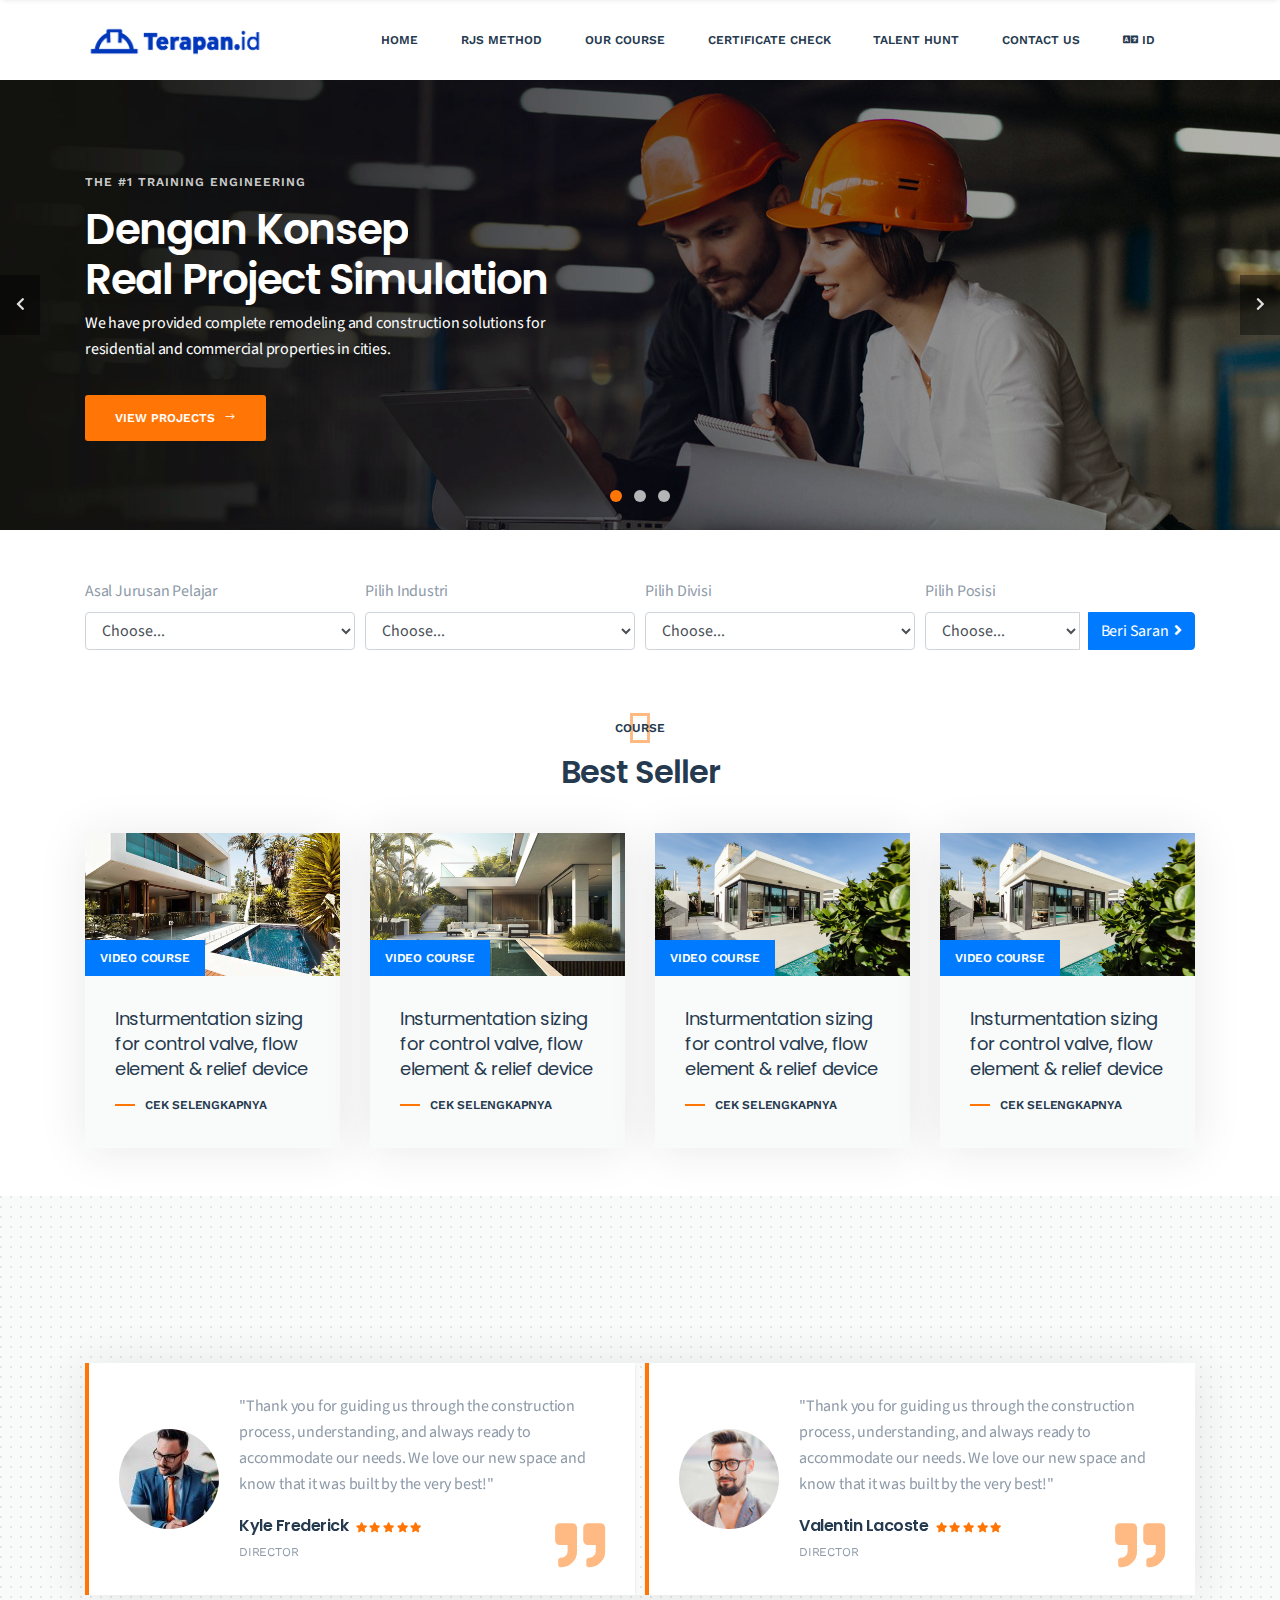
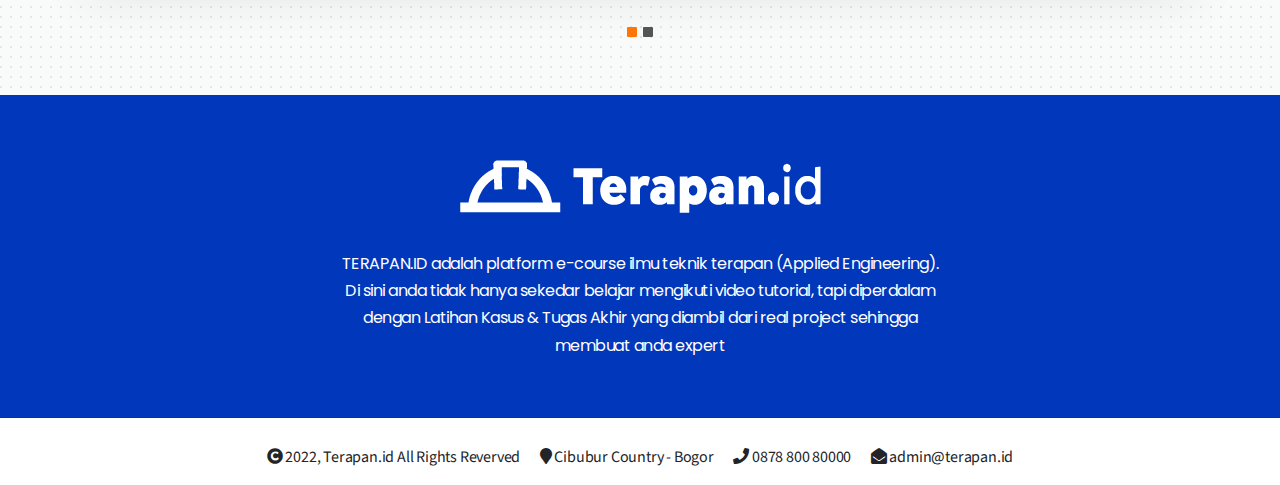
==== commit 00833f8c: "update footer" ====
--- a/index.html
+++ b/index.html
@@ -1,557 +1,473 @@
 <!DOCTYPE html>
 <html class="no-js" lang="en">
-  <head>
-    <meta charset="utf-8" />
-    <meta name="viewport" content="width=device-width, initial-scale=1" />
-    <meta name="title" content="TERAPAN.ID adalah platform e-course ilmu teknik terapan">
-    <meta name="description" content="TERAPAN.ID adalah platform e-course ilmu teknik terapan (Applied
+
+<head>
+  <meta charset="utf-8" />
+  <meta name="viewport" content="width=device-width, initial-scale=1" />
+  <meta name="title" content="TERAPAN.ID adalah platform e-course ilmu teknik terapan">
+  <meta name="description" content="TERAPAN.ID adalah platform e-course ilmu teknik terapan (Applied
     Engineering). Di sini anda tidak hanya sekedar belajar mengikuti
     video tutorial, tapi diperdalam dengan Latihan Kasus & Tugas
     Akhir yang diambil dari real project sehingga membuat anda
     expert" />
-    <meta name="author" content="Terapanid" />
-    <title>Terapan id | Home</title>
-    <link rel="shortcut icon" type="assets/image/x-icon" href="assets/img/favicon.png"/>
-    <link rel="stylesheet" href="assets/css/fontawesome.min.css" />
-    <link rel="stylesheet" href="assets/css/themify-icons.css" />
-    <link rel="stylesheet" href="assets/css/elegant-line-icons.css" />
-    <link rel="stylesheet" href="assets/css/elegant-font-icons.css" />
-    <link rel="stylesheet" href="assets/css/flaticon.css" />
-    <link rel="stylesheet" href="assets/css/animate.min.css" />
-    <link rel="stylesheet" href="assets/css/bootstrap.min.css" />
-    <link rel="stylesheet" href="assets/css/slick.css" />
-    <link rel="stylesheet" href="assets/css/slider.css" />
-    <link rel="stylesheet" href="assets/css/odometer.min.css" />
-    <link rel="stylesheet" href="assets/css/venobox/venobox.css" />
-    <link rel="stylesheet" href="assets/css/owl.carousel.css" />
-    <link rel="stylesheet" href="assets/css/main.css" />
-    <link rel="stylesheet" href="assets/css/responsive.css" />
-    <script src="assets/js/vendor/modernizr-2.8.3-respond-1.4.2.min.js"></script>
-  </head>
-  <body>
-    <div class="site-preloader-wrap">
-      <div class="spinner"></div>
-    </div>
-    <header class="header" id="header">
-      <div class="primary-header">
+  <meta name="author" content="Terapanid" />
+  <title>Terapan id | Home</title>
+  <link rel="shortcut icon" type="assets/image/x-icon" href="assets/img/favicon.png" />
+  <link rel="stylesheet" href="assets/css/fontawesome.min.css" />
+  <link rel="stylesheet" href="assets/css/themify-icons.css" />
+  <link rel="stylesheet" href="assets/css/elegant-line-icons.css" />
+  <link rel="stylesheet" href="assets/css/elegant-font-icons.css" />
+  <link rel="stylesheet" href="assets/css/flaticon.css" />
+  <link rel="stylesheet" href="assets/css/animate.min.css" />
+  <link rel="stylesheet" href="assets/css/bootstrap.min.css" />
+  <link rel="stylesheet" href="assets/css/slick.css" />
+  <link rel="stylesheet" href="assets/css/slider.css" />
+  <link rel="stylesheet" href="assets/css/odometer.min.css" />
+  <link rel="stylesheet" href="assets/css/venobox/venobox.css" />
+  <link rel="stylesheet" href="assets/css/owl.carousel.css" />
+  <link rel="stylesheet" href="assets/css/main.css" />
+  <link rel="stylesheet" href="assets/css/responsive.css" />
+  <script src="assets/js/vendor/modernizr-2.8.3-respond-1.4.2.min.js"></script>
+</head>
+
+<body>
+  <div class="site-preloader-wrap">
+    <div class="spinner"></div>
+  </div>
+  <header class="header" id="header">
+    <div class="primary-header">
+      <div class="container">
+        <div class="primary-header-inner">
+          <div class="header-logo">
+            <a href="#"><img src="assets/img/terapan-biru.png" alt="Indico" /></a>
+          </div>
+          <div class="header-menu-wrap">
+            <ul class="dl-menu">
+              <li><a href="index.html">Home</a></li>
+              <li><a href="#">Rjs Method</a></li>
+              <li><a href="search.html">Our Course</a></li>
+              <li><a href="#">Certificate Check</a></li>
+              <li><a href="#">Talent Hunt</a></li>
+              <li><a href="#">Contact Us</a></li>
+              <li>
+                <a href="#"><i class="fa fa-language"></i> ID</a>
+                <ul>
+                  <li>
+                    <a href="#"><i class="fa fa-language"></i> EN</a>
+                  </li>
+                </ul>
+              </li>
+            </ul>
+          </div>
+          <div class="header-right">
+            <div class="mobile-menu-icon">
+              <div class="burger-menu">
+                <div class="line-menu line-half first-line"></div>
+                <div class="line-menu"></div>
+                <div class="line-menu line-half last-line"></div>
+              </div>
+            </div>
+          </div>
+        </div>
+      </div>
+    </div>
+  </header>
+
+  <div id="main-slider" class="dl-slider mb-5">
+    <div class="single-slide">
+      <div class="bg-img kenburns-top-right" style="background-image: url(assets/img/slider-1.jpg)"></div>
+      <div class="overlay"></div>
+      <div class="slider-content-wrap d-flex align-items-center text-left">
         <div class="container">
-          <div class="primary-header-inner">
-            <div class="header-logo">
-              <a href="#"
-                ><img src="assets/img/terapan-biru.png" alt="Indico"
-              /></a>
-            </div>
-            <div class="header-menu-wrap">
-              <ul class="dl-menu">
-                <li><a href="index.html">Home</a></li>
-                <li><a href="#">Rjs Method</a></li>
-                <li><a href="search.html">Our Course</a></li>
-                <li><a href="#">Certificate Check</a></li>
-                <li><a href="#">Talent Hunt</a></li>
-                <li><a href="#">Contact Us</a></li>
-                <li>
-                  <a href="#"><i class="fa fa-language"></i> ID</a>
-                  <ul>
-                    <li>
-                      <a href="#"><i class="fa fa-language"></i> EN</a>
-                    </li>
-                  </ul>
-                </li>
-              </ul>
-            </div>
-            <div class="header-right">
-              <div class="mobile-menu-icon">
-                <div class="burger-menu">
-                  <div class="line-menu line-half first-line"></div>
-                  <div class="line-menu"></div>
-                  <div class="line-menu line-half last-line"></div>
-                </div>
-              </div>
-            </div>
-          </div>
-        </div>
-      </div>
-    </header>
-
-    <div id="main-slider" class="dl-slider mb-5">
-      <div class="single-slide">
-        <div
-          class="bg-img kenburns-top-right"
-          style="background-image: url(assets/img/slider-1.jpg)"
-        ></div>
-        <div class="overlay"></div>
-        <div class="slider-content-wrap d-flex align-items-center text-left">
-          <div class="container">
-            <div class="slider-content">
-              <div class="dl-caption medium">
-                <div class="inner-layer">
-                  <div data-animation="fade-in-right" data-delay="1s">
-                    The #1 Training Engineering
+          <div class="slider-content">
+            <div class="dl-caption medium">
+              <div class="inner-layer">
+                <div data-animation="fade-in-right" data-delay="1s">
+                  The #1 Training Engineering
+                </div>
+              </div>
+            </div>
+            <div class="dl-caption big">
+              <div class="inner-layer">
+                <div data-animation="fade-in-left" data-delay="2s">
+                  Dengan Konsep
+                </div>
+              </div>
+            </div>
+            <div class="dl-caption big">
+              <div class="inner-layer">
+                <div data-animation="fade-in-left" data-delay="2.5s">
+                  Real Project Simulation
+                </div>
+              </div>
+            </div>
+            <div class="dl-caption small">
+              <div class="inner-layer">
+                <div data-animation="fade-in-left" data-delay="3s">
+                  We have provided complete remodeling and construction
+                  solutions for <br />residential and commercial properties in
+                  cities.
+                </div>
+              </div>
+            </div>
+            <div class="dl-btn-group">
+              <div class="inner-layer">
+                <a href="#" class="dl-btn" data-animation="fade-in-left" data-delay="3.5s">View Projects <i
+                    class="arrow_right"></i></a>
+              </div>
+            </div>
+          </div>
+        </div>
+      </div>
+    </div>
+    <div class="single-slide">
+      <div class="bg-img kenburns-top-right" style="background-image: url(assets/img/slider-2.jpg)"></div>
+      <div class="overlay"></div>
+      <div class="slider-content-wrap d-flex align-items-center text-center">
+        <div class="container">
+          <div class="slider-content">
+            <div class="dl-caption medium">
+              <div class="inner-layer">
+                <div data-animation="fade-in-top" data-delay="1s">
+                  The #1 Training Engineering
+                </div>
+              </div>
+            </div>
+            <div class="dl-caption big">
+              <div class="inner-layer">
+                <div data-animation="fade-in-bottom" data-delay="2s">
+                  Dengan Konsep
+                </div>
+              </div>
+            </div>
+            <div class="dl-caption big">
+              <div class="inner-layer">
+                <div data-animation="fade-in-bottom" data-delay="2.5s">
+                  Real Project Simulation
+                </div>
+              </div>
+            </div>
+            <div class="dl-caption small">
+              <div class="inner-layer">
+                <div data-animation="fade-in-bottom" data-delay="3s">
+                  We have provided complete remodeling and construction
+                  solutions for <br />residential and commercial properties in
+                  cities.
+                </div>
+              </div>
+            </div>
+            <div class="dl-btn-group">
+              <div class="inner-layer">
+                <a href="#" class="dl-btn" data-animation="fade-in-bottom" data-delay="3.5s">View Projects <i
+                    class="arrow_right"></i></a>
+              </div>
+            </div>
+          </div>
+        </div>
+      </div>
+    </div>
+    <div class="single-slide">
+      <div class="bg-img kenburns-top-right" style="background-image: url(assets/img/slider-3.jpg)"></div>
+      <div class="overlay"></div>
+      <div class="slider-content-wrap d-flex align-items-center text-right">
+        <div class="container">
+          <div class="slider-content">
+            <div class="dl-caption medium">
+              <div class="inner-layer">
+                <div data-animation="fade-in-left" data-delay="1s">
+                  The #1 Training Engineering
+                </div>
+              </div>
+            </div>
+            <div class="dl-caption big">
+              <div class="inner-layer">
+                <div data-animation="fade-in-right" data-delay="2s">
+                  Dengan Konsep
+                </div>
+              </div>
+            </div>
+            <div class="dl-caption big">
+              <div class="inner-layer">
+                <div data-animation="fade-in-right" data-delay="2.5s">
+                  Real Project Simulation
+                </div>
+              </div>
+            </div>
+            <div class="dl-caption small">
+              <div class="inner-layer">
+                <div data-animation="fade-in-right" data-delay="3s">
+                  We have provided complete remodeling and construction
+                  solutions for <br />residential and commercial properties in
+                  cities.
+                </div>
+              </div>
+            </div>
+            <div class="dl-btn-group">
+              <div class="inner-layer">
+                <a href="#" class="dl-btn" data-animation="fade-in-right" data-delay="3.5s">View Projects <i
+                    class="arrow_right"></i></a>
+              </div>
+            </div>
+          </div>
+        </div>
+      </div>
+    </div>
+  </div>
+
+  <section class="about-section mt-lg-4 mb-5">
+    <div class="container">
+      <div class="row about-wrap">
+        <div class="col-lg-12">
+          <form>
+            <div class="form-row">
+              <div class="form-group col-md-3">
+                <label for="jurusan">Asal Jurusan Pelajar</label>
+                <select id="jurusan" class="form-control">
+                  <option>Choose...</option>
+                  <option>Teknik Mesin</option>
+                </select>
+              </div>
+              <div class="form-group col-md-3">
+                <label for="industri">Pilih Industri</label>
+                <select id="industri" class="form-control">
+                  <option>Choose...</option>
+                  <option>Oil Gas</option>
+                </select>
+              </div>
+              <div class="form-group col-md-3">
+                <label for="divisi">Pilih Divisi</label>
+                <select id="divisi" class="form-control">
+                  <option>Choose...</option>
+                  <option>EPC</option>
+                </select>
+              </div>
+              <div class="form-group col-md-3">
+                <label for="posisi">Pilih Posisi</label>
+                <div class="input-group">
+                  <select id="posisi" class="form-control">
+                    <option>Choose...</option>
+                    <option>Mechanical Static Engineer</option>
+                  </select>
+                  &nbsp;&nbsp;&nbsp;
+                  <div class="input-group-append">
+                    <a href="after-search.html" class="btn btn-primary btn-block mt-6" onclick="afterSearch();">
+                      Beri Saran &nbsp;<i class="fa fa-angle-right"></i>
+                    </a>
                   </div>
                 </div>
               </div>
-              <div class="dl-caption big">
-                <div class="inner-layer">
-                  <div data-animation="fade-in-left" data-delay="2s">
-                    Dengan Konsep
-                  </div>
-                </div>
-              </div>
-              <div class="dl-caption big">
-                <div class="inner-layer">
-                  <div data-animation="fade-in-left" data-delay="2.5s">
-                    Real Project Simulation
-                  </div>
-                </div>
-              </div>
-              <div class="dl-caption small">
-                <div class="inner-layer">
-                  <div data-animation="fade-in-left" data-delay="3s">
-                    We have provided complete remodeling and construction
-                    solutions for <br />residential and commercial properties in
-                    cities.
-                  </div>
-                </div>
-              </div>
-              <div class="dl-btn-group">
-                <div class="inner-layer">
-                  <a
-                    href="#"
-                    class="dl-btn"
-                    data-animation="fade-in-left"
-                    data-delay="3.5s"
-                    >View Projects <i class="arrow_right"></i
-                  ></a>
-                </div>
-              </div>
-            </div>
-          </div>
-        </div>
-      </div>
-      <div class="single-slide">
-        <div
-          class="bg-img kenburns-top-right"
-          style="background-image: url(assets/img/slider-2.jpg)"
-        ></div>
-        <div class="overlay"></div>
-        <div class="slider-content-wrap d-flex align-items-center text-center">
-          <div class="container">
-            <div class="slider-content">
-              <div class="dl-caption medium">
-                <div class="inner-layer">
-                  <div data-animation="fade-in-top" data-delay="1s">
-                    The #1 Training Engineering
-                  </div>
-                </div>
-              </div>
-              <div class="dl-caption big">
-                <div class="inner-layer">
-                  <div data-animation="fade-in-bottom" data-delay="2s">
-                    Dengan Konsep
-                  </div>
-                </div>
-              </div>
-              <div class="dl-caption big">
-                <div class="inner-layer">
-                  <div data-animation="fade-in-bottom" data-delay="2.5s">
-                    Real Project Simulation
-                  </div>
-                </div>
-              </div>
-              <div class="dl-caption small">
-                <div class="inner-layer">
-                  <div data-animation="fade-in-bottom" data-delay="3s">
-                    We have provided complete remodeling and construction
-                    solutions for <br />residential and commercial properties in
-                    cities.
-                  </div>
-                </div>
-              </div>
-              <div class="dl-btn-group">
-                <div class="inner-layer">
-                  <a
-                    href="#"
-                    class="dl-btn"
-                    data-animation="fade-in-bottom"
-                    data-delay="3.5s"
-                    >View Projects <i class="arrow_right"></i
-                  ></a>
-                </div>
-              </div>
-            </div>
-          </div>
-        </div>
-      </div>
-      <div class="single-slide">
-        <div
-          class="bg-img kenburns-top-right"
-          style="background-image: url(assets/img/slider-3.jpg)"
-        ></div>
-        <div class="overlay"></div>
-        <div class="slider-content-wrap d-flex align-items-center text-right">
-          <div class="container">
-            <div class="slider-content">
-              <div class="dl-caption medium">
-                <div class="inner-layer">
-                  <div data-animation="fade-in-left" data-delay="1s">
-                    The #1 Training Engineering
-                  </div>
-                </div>
-              </div>
-              <div class="dl-caption big">
-                <div class="inner-layer">
-                  <div data-animation="fade-in-right" data-delay="2s">
-                    Dengan Konsep
-                  </div>
-                </div>
-              </div>
-              <div class="dl-caption big">
-                <div class="inner-layer">
-                  <div data-animation="fade-in-right" data-delay="2.5s">
-                    Real Project Simulation
-                  </div>
-                </div>
-              </div>
-              <div class="dl-caption small">
-                <div class="inner-layer">
-                  <div data-animation="fade-in-right" data-delay="3s">
-                    We have provided complete remodeling and construction
-                    solutions for <br />residential and commercial properties in
-                    cities.
-                  </div>
-                </div>
-              </div>
-              <div class="dl-btn-group">
-                <div class="inner-layer">
-                  <a
-                    href="#"
-                    class="dl-btn"
-                    data-animation="fade-in-right"
-                    data-delay="3.5s"
-                    >View Projects <i class="arrow_right"></i
-                  ></a>
-                </div>
-              </div>
-            </div>
-          </div>
-        </div>
-      </div>
-    </div>
-
-    <section class="about-section mt-lg-4 mb-5">
-      <div class="container">
-        <div class="row about-wrap">
-          <div class="col-lg-12">
-            <form>
-              <div class="form-row">
-                <div class="form-group col-md-3">
-                  <label for="jurusan">Asal Jurusan Pelajar</label>
-                  <select id="jurusan" class="form-control">
-                    <option>Choose...</option>
-                    <option>Teknik Mesin</option>
-                  </select>
-                </div>
-                <div class="form-group col-md-3">
-                  <label for="industri">Pilih Industri</label>
-                  <select id="industri" class="form-control">
-                    <option>Choose...</option>
-                    <option>Oil Gas</option>
-                  </select>
-                </div>
-                <div class="form-group col-md-3">
-                  <label for="divisi">Pilih Divisi</label>
-                  <select id="divisi" class="form-control">
-                    <option>Choose...</option>
-                    <option>EPC</option>
-                  </select>
-                </div>
-                <div class="form-group col-md-3">
-                  <label for="posisi">Pilih Posisi</label>
-                  <div class="input-group">
-                    <select id="posisi" class="form-control">
-                      <option>Choose...</option>
-                      <option>Mechanical Static Engineer</option>
-                    </select>
-                    &nbsp;&nbsp;&nbsp;
-                    <div class="input-group-append">
-                      <a
-                        href="after-search.html"
-                        class="btn btn-primary btn-block mt-6"
-                        onclick="afterSearch();"
-                      >
-                        Beri Saran &nbsp;<i class="fa fa-angle-right"></i>
-                      </a>
-                    </div>
-                  </div>
-                </div>
-              </div>
-            </form>
-          </div>
-        </div>
-      </div>
-    </section>
-
-    <section class="blog-section mt-lg-4 mb-5">
-      <div class="container">
-        <div class="section-heading text-center mb-40 wow fadeInUp" data-wow-delay="100ms">
-          <span>Course</span>
-          <h2>Best Seller</h2>
-        </div>
-
-        <div class="row blog-wrap">
-          <div class="col-lg-3 col-sm-6 sm-padding">
-            <div class="blog-item box-shadow">
-              <div class="blog-thumb">
-                <img src="assets/img/post-1.jpg" alt="post" />
-                <span class="category bg-primary"><a href="#">Video Course</a></span>
-              </div>
-              <div class="blog-content">
-                <h3>
-                  <a href="course-detail.html"
-                    >Insturmentation sizing for control valve, flow element &
-                    relief device</a
-                  >
-                </h3>
-                <a href="course-detail.html" class="read-more">Cek Selengkapnya</a>
-              </div>
-            </div>
-          </div>
-
-          <div class="col-lg-3 col-sm-6 sm-padding">
-            <div class="blog-item box-shadow">
-              <div class="blog-thumb">
-                <img src="assets/img/post-2.jpg" alt="post" />
-                <span class="category bg-primary"><a href="#">Video Course</a></span>
-              </div>
-              <div class="blog-content">
-                <h3>
-                  <a href="course-detail.html"
-                    >Insturmentation sizing for control valve, flow element &
-                    relief device</a
-                  >
-                </h3>
-                <a href="course-detail.html" class="read-more">Cek Selengkapnya</a>
-              </div>
-            </div>
-          </div>
-
-          <div class="col-lg-3 col-sm-6 sm-padding">
-            <div class="blog-item box-shadow">
-              <div class="blog-thumb">
-                <img src="assets/img/post-3.jpg" alt="post" />
-                <span class="category bg-primary"><a href="#">Video Course</a></span>
-              </div>
-              <div class="blog-content">
-                <h3>
-                  <a href="course-detail.html"
-                    >Insturmentation sizing for control valve, flow element &
-                    relief device</a
-                  >
-                </h3>
-                <a href="course-detail.html" class="read-more">Cek Selengkapnya</a>
-              </div>
-            </div>
-          </div>
-
-          <div class="col-lg-3 col-sm-6 sm-padding">
-            <div class="blog-item box-shadow">
-              <div class="blog-thumb">
-                <img src="assets/img/post-3.jpg" alt="post" />
-                <span class="category bg-primary"><a href="#">Video Course</a></span>
-              </div>
-              <div class="blog-content">
-                <h3>
-                  <a href="course-detail.html"
-                    >Insturmentation sizing for control valve, flow element &
-                    relief device</a
-                  >
-                </h3>
-                <a href="course-detail.html" class="read-more">Cek Selengkapnya</a>
-              </div>
-            </div>
-          </div>
-        </div>
-      </div>
-    </section>
-
-    <section class="testimonial-section bg-grey padding pt-5">
-      <div class="dots"></div>
-      <div class="container">
-        <div class="section-heading text-center mb-40 wow fadeInUp" data-wow-delay="100ms">
-          <span>Testimonial</span>
-          <h2>What Our Customer Says</h2>
-        </div>
-        <div id="testimonial-carousel" class="testimonial-carousel box-shadow owl-carousel">
-          <div class="testi-item d-flex align-items-center">
-            <img src="assets/img/testi-1.jpg" alt="img" />
-            <div class="testi-content">
-              <p>
-                "Thank you for guiding us through the construction process,
-                understanding, and always ready to accommodate our needs. We
-                love our new space and know that it was built by the very best!"
-              </p>
-              <h3>Kyle Frederick</h3>
-              <ul class="rattings">
-                <li><i class="fa fa-star"></i></li>
-                <li><i class="fa fa-star"></i></li>
-                <li><i class="fa fa-star"></i></li>
-                <li><i class="fa fa-star"></i></li>
-                <li><i class="fa fa-star"></i></li>
-              </ul>
-              <span>Director</span>
-            </div>
-            <i class="fa fa-quote-right"></i>
-          </div>
-          <div class="testi-item d-flex align-items-center">
-            <img src="assets/img/testi-2.jpg" alt="img" />
-            <div class="testi-content">
-              <p>
-                "Thank you for guiding us through the construction process,
-                understanding, and always ready to accommodate our needs. We
-                love our new space and know that it was built by the very best!"
-              </p>
-              <h3>Valentin Lacoste</h3>
-              <ul class="rattings">
-                <li><i class="fa fa-star"></i></li>
-                <li><i class="fa fa-star"></i></li>
-                <li><i class="fa fa-star"></i></li>
-                <li><i class="fa fa-star"></i></li>
-                <li><i class="fa fa-star"></i></li>
-              </ul>
-              <span>Director</span>
-            </div>
-            <i class="fa fa-quote-right"></i>
-          </div>
-          <div class="testi-item d-flex align-items-center">
-            <img src="assets/img/testi-3.jpg" alt="img" />
-            <div class="testi-content">
-              <p>
-                "Thank you for guiding us through the construction process,
-                understanding, and always ready to accommodate our needs. We
-                love our new space and know that it was built by the very best!"
-              </p>
-              <h3>José Carpio</h3>
-              <ul class="rattings">
-                <li><i class="fa fa-star"></i></li>
-                <li><i class="fa fa-star"></i></li>
-                <li><i class="fa fa-star"></i></li>
-                <li><i class="fa fa-star"></i></li>
-                <li><i class="fa fa-star"></i></li>
-              </ul>
-              <span>Director</span>
-            </div>
-            <i class="fa fa-quote-right"></i>
-          </div>
-        </div>
-      </div>
-    </section>
-
-    <section class="widget-section pt-4 pb-0">
-      <div class="container">
-        <div class="row text-white">
-          <div class="col-lg-3 col-sm-6 pt-3">
-            <div class="widget-content">
-              <a href="#"><img src="assets/img/terapan-putih.png" alt="brand"/></a>
-              <p class="text-justify">
-                TERAPAN.ID adalah platform e-course ilmu teknik terapan (Applied
-                Engineering). Di sini anda tidak hanya sekedar belajar mengikuti
-                video tutorial, tapi diperdalam dengan Latihan Kasus & Tugas
-                Akhir yang diambil dari real project sehingga membuat anda
-                expert
-              </p>
-            </div>
-          </div>
-          <div class="col-lg-2 col-sm-6 pt-4">
-            <div class="widget-content">
-              <h4>Course</h4>
-              <ul class="widget-links">
-                <li><a href="#" class="text-white">Mekanik</a></li>
-                <li><a href="#" class="text-white">Teknik Mesin</a></li>
-                <li><a href="#" class="text-white">Labs</a></li>
-                <li><a href="#" class="text-white">Oil Gas</a></li>
-              </ul>
-            </div>
-          </div>
-          <div class="col-lg-3 col-sm-6 pt-4">
-            <div class="widget-content">
-              <h4>More Info</h4>
-              <p>
-                <i class="fas fa-map-marker-alt"></i>&nbsp;&nbsp;Cibubur Country
-                - Bogor
-              </p>
-              <p><i class="fas fa-phone"></i>&nbsp;&nbsp;0878 800 80000</p>
-              <p>
-                <i class="far fa-envelope"></i></i
-                >&nbsp;&nbsp;admin@terapan.id
-              </p>
-            </div>
-          </div>
-          <div class="col-lg-4 col-sm-6 pt-4">
-            <div class="widget-content">
-              <h4>Newslatter Subscription</h4>
-              <p>
-                Subscribe and get best course.
-              </p>
-              <div class="subscribe-box clearfix">
-                <div class="subscribe-form-wrap">
-                  <form action="#" class="subscribe-form">
-                    <input
-                      type="email"
-                      name="email"
-                      id="subs-email"
-                      class="form-input"
-                      placeholder="Enter Your Email Address..."
-                    />
-                    <button type="submit" class="submit-btn bg-primary">Subscribe</button>
-                    <div id="subscribe-result">
-                      <p class="subscription-success"></p>
-                      <p class="subscription-error"></p>
-                    </div>
-                  </form>
-                </div>
-              </div>
-            </div>
-          </div>
-        </div>
-      </div>
-    </section>
-
-    <footer class="footer-section">
-      <div class="container text-left">
-        <p class="text-white">© 2022, Terapan.id All Rights Reverved</p>
-      </div>
-    </footer>
-
-    <a data-scroll href="#header" id="scroll-to-top"
-      ><i class="arrow_carrot-up"></i
-    ></a>
-
-    <script src="assets/js/vendor/jquery-1.12.4.min.js"></script>
-
-    <script src="assets/js/vendor/bootstrap.min.js"></script>
-
-    <script src="assets/js/vendor/tether.min.js"></script>
-
-    <script src="assets/js/vendor/headroom.min.js"></script>
-
-    <script src="assets/js/vendor/owl.carousel.min.js"></script>
-
-    <script src="assets/js/vendor/smooth-scroll.min.js"></script>
-
-    <script src="assets/js/vendor/venobox.min.js"></script>
-
-    <script src="assets/js/vendor/jquery.ajaxchimp.min.js"></script>
-
-    <script src="assets/js/vendor/slick.min.js"></script>
-
-    <script src="assets/js/vendor/waypoints.min.js"></script>
-
-    <script src="assets/js/vendor/odometer.min.js"></script>
-
-    <script src="assets/js/vendor/wow.min.js"></script>
-
-    <script src="assets/js/main.js"></script>
-  </body>
-
-  <!-- index.html  29 Nov 2019 03:30:38 GMT -->
-</html>
+            </div>
+          </form>
+        </div>
+      </div>
+    </div>
+  </section>
+
+  <section class="blog-section mt-lg-4 mb-5">
+    <div class="container">
+      <div class="section-heading text-center mb-40 wow fadeInUp" data-wow-delay="100ms">
+        <span>Course</span>
+        <h2>Best Seller</h2>
+      </div>
+
+      <div class="row blog-wrap">
+        <div class="col-lg-3 col-sm-6 sm-padding">
+          <div class="blog-item box-shadow">
+            <div class="blog-thumb">
+              <img src="assets/img/post-1.jpg" alt="post" />
+              <span class="category bg-primary"><a href="#">Video Course</a></span>
+            </div>
+            <div class="blog-content">
+              <h3>
+                <a href="course-detail.html">Insturmentation sizing for control valve, flow element &
+                  relief device</a>
+              </h3>
+              <a href="course-detail.html" class="read-more">Cek Selengkapnya</a>
+            </div>
+          </div>
+        </div>
+
+        <div class="col-lg-3 col-sm-6 sm-padding">
+          <div class="blog-item box-shadow">
+            <div class="blog-thumb">
+              <img src="assets/img/post-2.jpg" alt="post" />
+              <span class="category bg-primary"><a href="#">Video Course</a></span>
+            </div>
+            <div class="blog-content">
+              <h3>
+                <a href="course-detail.html">Insturmentation sizing for control valve, flow element &
+                  relief device</a>
+              </h3>
+              <a href="course-detail.html" class="read-more">Cek Selengkapnya</a>
+            </div>
+          </div>
+        </div>
+
+        <div class="col-lg-3 col-sm-6 sm-padding">
+          <div class="blog-item box-shadow">
+            <div class="blog-thumb">
+              <img src="assets/img/post-3.jpg" alt="post" />
+              <span class="category bg-primary"><a href="#">Video Course</a></span>
+            </div>
+            <div class="blog-content">
+              <h3>
+                <a href="course-detail.html">Insturmentation sizing for control valve, flow element &
+                  relief device</a>
+              </h3>
+              <a href="course-detail.html" class="read-more">Cek Selengkapnya</a>
+            </div>
+          </div>
+        </div>
+
+        <div class="col-lg-3 col-sm-6 sm-padding">
+          <div class="blog-item box-shadow">
+            <div class="blog-thumb">
+              <img src="assets/img/post-3.jpg" alt="post" />
+              <span class="category bg-primary"><a href="#">Video Course</a></span>
+            </div>
+            <div class="blog-content">
+              <h3>
+                <a href="course-detail.html">Insturmentation sizing for control valve, flow element &
+                  relief device</a>
+              </h3>
+              <a href="course-detail.html" class="read-more">Cek Selengkapnya</a>
+            </div>
+          </div>
+        </div>
+      </div>
+    </div>
+  </section>
+
+  <section class="testimonial-section bg-grey padding pt-5">
+    <div class="dots"></div>
+    <div class="container">
+      <div class="section-heading text-center mb-40 wow fadeInUp" data-wow-delay="100ms">
+        <span>Testimonial</span>
+        <h2>What Our Customer Says</h2>
+      </div>
+      <div id="testimonial-carousel" class="testimonial-carousel box-shadow owl-carousel">
+        <div class="testi-item d-flex align-items-center">
+          <img src="assets/img/testi-1.jpg" alt="img" />
+          <div class="testi-content">
+            <p>
+              "Thank you for guiding us through the construction process,
+              understanding, and always ready to accommodate our needs. We
+              love our new space and know that it was built by the very best!"
+            </p>
+            <h3>Kyle Frederick</h3>
+            <ul class="rattings">
+              <li><i class="fa fa-star"></i></li>
+              <li><i class="fa fa-star"></i></li>
+              <li><i class="fa fa-star"></i></li>
+              <li><i class="fa fa-star"></i></li>
+              <li><i class="fa fa-star"></i></li>
+            </ul>
+            <span>Director</span>
+          </div>
+          <i class="fa fa-quote-right"></i>
+        </div>
+        <div class="testi-item d-flex align-items-center">
+          <img src="assets/img/testi-2.jpg" alt="img" />
+          <div class="testi-content">
+            <p>
+              "Thank you for guiding us through the construction process,
+              understanding, and always ready to accommodate our needs. We
+              love our new space and know that it was built by the very best!"
+            </p>
+            <h3>Valentin Lacoste</h3>
+            <ul class="rattings">
+              <li><i class="fa fa-star"></i></li>
+              <li><i class="fa fa-star"></i></li>
+              <li><i class="fa fa-star"></i></li>
+              <li><i class="fa fa-star"></i></li>
+              <li><i class="fa fa-star"></i></li>
+            </ul>
+            <span>Director</span>
+          </div>
+          <i class="fa fa-quote-right"></i>
+        </div>
+        <div class="testi-item d-flex align-items-center">
+          <img src="assets/img/testi-3.jpg" alt="img" />
+          <div class="testi-content">
+            <p>
+              "Thank you for guiding us through the construction process,
+              understanding, and always ready to accommodate our needs. We
+              love our new space and know that it was built by the very best!"
+            </p>
+            <h3>José Carpio</h3>
+            <ul class="rattings">
+              <li><i class="fa fa-star"></i></li>
+              <li><i class="fa fa-star"></i></li>
+              <li><i class="fa fa-star"></i></li>
+              <li><i class="fa fa-star"></i></li>
+              <li><i class="fa fa-star"></i></li>
+            </ul>
+            <span>Director</span>
+          </div>
+          <i class="fa fa-quote-right"></i>
+        </div>
+      </div>
+    </div>
+  </section>
+
+  <section class="widget-section p-5">
+    <div class="container">
+      <div class="text-center">
+        <img src="assets/img/terapan-putih.png" alt="Logo Terapan ID">
+      </div>
+      <br>
+      <h4 class="text-center" style="color:white">
+        TERAPAN.ID adalah platform e-course ilmu teknik terapan (Applied Engineering).<br>
+        Di sini anda tidak hanya sekedar belajar mengikuti video tutorial, tapi diperdalam<br>
+        dengan Latihan Kasus & Tugas Akhir yang diambil dari real project sehingga<br>
+        membuat anda expert
+      </h4>
+    </div>
+  </section>
+
+  <footer class="sec-padding footer-bg"><br>
+    <div class="container clearfix">
+      <p style="color:#232427" align="center">
+        <i class="fa fa-copyright"></i> 2022, Terapan.id All Rights Reverved
+        &nbsp;&nbsp;&nbsp;&nbsp;&nbsp;
+        <i class="fa fa-map-marker"></i> Cibubur Country - Bogor
+        &nbsp;&nbsp;&nbsp;&nbsp;&nbsp;
+        <i class="fa fa-phone"></i> 0878 800 80000
+        &nbsp;&nbsp;&nbsp;&nbsp;&nbsp;
+        <i class="fa fa-envelope-open"></i> admin@terapan.id
+      </p>
+    </div>
+  </footer>
+
+  <a data-scroll href="#header" id="scroll-to-top"><i class="arrow_carrot-up"></i></a>
+
+  <script src="assets/js/vendor/jquery-1.12.4.min.js"></script>
+
+  <script src="assets/js/vendor/bootstrap.min.js"></script>
+
+  <script src="assets/js/vendor/tether.min.js"></script>
+
+  <script src="assets/js/vendor/headroom.min.js"></script>
+
+  <script src="assets/js/vendor/owl.carousel.min.js"></script>
+
+  <script src="assets/js/vendor/smooth-scroll.min.js"></script>
+
+  <script src="assets/js/vendor/venobox.min.js"></script>
+
+  <script src="assets/js/vendor/jquery.ajaxchimp.min.js"></script>
+
+  <script src="assets/js/vendor/slick.min.js"></script>
+
+  <script src="assets/js/vendor/waypoints.min.js"></script>
+
+  <script src="assets/js/vendor/odometer.min.js"></script>
+
+  <script src="assets/js/vendor/wow.min.js"></script>
+
+  <script src="assets/js/main.js"></script>
+</body>
+
+<!-- index.html  29 Nov 2019 03:30:38 GMT -->
+
+</html>--- a/assets/css/slider.css
+++ b/assets/css/slider.css
@@ -1 +1,2138 @@
-.slider-content-wrap{height:650px}.dl-slider .overlay{background-color:rgba(0,0,0,.3);width:100%;height:100%;position:absolute;left:0;top:0;z-index:-1}.dl-slider .bg-img{display:block;background-repeat:no-repeat;-webkit-background-size:cover;background-size:cover;background-position:center center;width:100%;height:100%;position:absolute;left:0;top:0;overflow:hidden;z-index:-1}.dl-slider .dl-caption{color:#fff;font-family:poppins,sans-serif}.dl-slider .dl-caption .inner-layer{display:inline-block;overflow:hidden}.dl-slider .owl-item.active .dl-caption{visibility:visible}.dl-slider .dl-caption.medium{white-space:nowrap;font-size:12px;font-family:work sans,sans-serif;letter-spacing:0;line-height:26px;height:26px;font-weight:600;color:rgb(255,255,255,.8);letter-spacing:1px;text-transform:uppercase;visibility:inherit;transition:none 0s ease 0s;text-align:inherit;border-width:0;margin:0;padding:0;min-height:0;min-width:0;max-height:none;max-width:none;opacity:1;margin-bottom:10px}.dl-slider .dl-caption.big{white-space:nowrap;font-size:42px;line-height:50px;font-weight:600;color:#fff;letter-spacing:-1px;height:50px}.dl-slider .slider-content{position:relative}.dl-slider .dl-caption.small{font-family:source sans pro,sans-serif;font-size:16px;font-weight:400;letter-spacing:-.2px;line-height:26px;color:#fff;margin-top:5px}.dl-slider .dl-btn-group{margin-top:25px;overflow:hidden}.dl-slider .dl-btn{background-color:#ff7607;display:inline-block;color:#fff;font-size:12px;line-height:12;font-family:work sans,sans-serif;letter-spacing:0;font-weight:600;text-transform:uppercase;transition:all .2s ease-in-out;display:inline-block;padding:0 30px;line-height:45px;border-radius:3px}.dl-slider .dl-btn i{margin-left:5px;line-height:45px}.dl-slider .dl-btn:hover{background-color:#fff;color:#000;transition:all .2s ease-in-out}@media only screen and (max-width:992px){.slider-content-wrap{height:400px}.dl-slider .dl-caption.medium{font-size:12px}.dl-slider .dl-caption.big{font-size:28px;line-height:30px;height:30px;letter-spacing:-1px}.dl-slider .dl-caption.small{font-size:12px;line-height:20px}.dl-slider .dl-btn-group{margin-top:10px}.dl-slider .dl-btn{line-height:45px;padding:0 35px;font-size:12px}.dl-slider.owl-carousel div.owl-nav button{width:40px;height:40px;line-height:40px;font-size:10px}.dl-slider .dl-caption.dl-border{display:none!important}}@media only screen and (max-width:520px){.dl-slider .dl-caption.big{font-size:24px;letter-spacing:-.5px}.dl-slider .dl-caption.small br{display:none}}.dl-slider .slick-dots{width:100%;height:auto;text-align:center;position:absolute;left:0;bottom:20px;margin:0;list-style:none}.dl-slider .slick-dots li{display:inline-block;margin:0 6px}.dl-slider .slick-dots li button{background-color:rgba(255,255,255,.7);width:12px;height:12px;border-radius:50%;overflow:hidden;text-indent:-99999px;padding:0;transition:all .3s ease-in-out;cursor:pointer}.dl-slider .slick-dots li button:focus,.dl-slider .slick-dots li button:active{outline:none}.dl-slider .slick-dots li.slick-active button{background-color:#ff7607;transition:all .3s ease-in-out}.dl-slider.vertical-dots .slick-dots{width:auto;height:auto;bottom:50%;left:auto;right:50px;transform:translateY(50%)}.dl-slider.vertical-dots .slick-dots li{display:block;margin:5px 0}.dl-slider .slick-arrow{background-color:rgba(0,0,0,.4);color:#ddd;font-size:14px;width:40px;height:60px;line-height:60px;position:absolute;left:0;top:50%;transform:translateY(-50%);text-align:center;z-index:1;cursor:pointer;transition:all .3s ease-in-out}.dl-slider .slick-arrow.slick-next{left:auto;right:0}.dl-slider .slick-arrow:hover{background-color:rgba(0,0,0,.8);color:#fff;transition:all .3s ease-in-out}.tracking-in-expand{-webkit-animation:tracking-in-expand .7s cubic-bezier(.215,.61,.355,1) both;animation:tracking-in-expand .7s cubic-bezier(.215,.61,.355,1) both}@-webkit-keyframes tracking-in-expand{0%{letter-spacing:-8px;opacity:0}40%{opacity:.6}100%{opacity:1}}@keyframes tracking-in-expand{0%{letter-spacing:-8px;opacity:0}40%{opacity:.6}100%{opacity:1}}.tracking-in-expand-fwd{-webkit-animation:tracking-in-expand-fwd .8s cubic-bezier(.215,.61,.355,1) both;animation:tracking-in-expand-fwd .8s cubic-bezier(.215,.61,.355,1) both}@-webkit-keyframes tracking-in-expand-fwd{0%{letter-spacing:-.5em;-webkit-transform:translateZ(-700px);transform:translateZ(-700px);opacity:0}40%{opacity:.6}100%{-webkit-transform:translateZ(0);transform:translateZ(0);opacity:1}}@keyframes tracking-in-expand-fwd{0%{letter-spacing:-.5em;-webkit-transform:translateZ(-700px);transform:translateZ(-700px);opacity:0}40%{opacity:.6}100%{-webkit-transform:translateZ(0);transform:translateZ(0);opacity:1}}.tracking-in-expand-fwd-top{-webkit-animation:tracking-in-expand-fwd-top .8s cubic-bezier(.215,.61,.355,1) both;animation:tracking-in-expand-fwd-top .8s cubic-bezier(.215,.61,.355,1) both}@-webkit-keyframes tracking-in-expand-fwd-top{0%{letter-spacing:-.5em;-webkit-transform:translateZ(-700px) translateY(-500px);transform:translateZ(-700px) translateY(-500px);opacity:0}40%{opacity:.6}100%{-webkit-transform:translateZ(0) translateY(0);transform:translateZ(0) translateY(0);opacity:1}}@keyframes tracking-in-expand-fwd-top{0%{letter-spacing:-.5em;-webkit-transform:translateZ(-700px) translateY(-500px);transform:translateZ(-700px) translateY(-500px);opacity:0}40%{opacity:.6}100%{-webkit-transform:translateZ(0) translateY(0);transform:translateZ(0) translateY(0);opacity:1}}.tracking-in-expand-fwd-bottom{-webkit-animation:tracking-in-expand-fwd-bottom .8s cubic-bezier(.215,.61,.355,1) both;animation:tracking-in-expand-fwd-bottom .8s cubic-bezier(.215,.61,.355,1) both}@-webkit-keyframes tracking-in-expand-fwd-bottom{0%{letter-spacing:-.5em;-webkit-transform:translateZ(-700px) translateY(500px);transform:translateZ(-700px) translateY(500px);opacity:0}40%{opacity:.6}100%{-webkit-transform:translateZ(0) translateY(0);transform:translateZ(0) translateY(0);opacity:1}}@keyframes tracking-in-expand-fwd-bottom{0%{letter-spacing:-.5em;-webkit-transform:translateZ(-700px) translateY(500px);transform:translateZ(-700px) translateY(500px);opacity:0}40%{opacity:.6}100%{-webkit-transform:translateZ(0) translateY(0);transform:translateZ(0) translateY(0);opacity:1}}.tracking-in-contract{-webkit-animation:tracking-in-contract .8s cubic-bezier(.215,.61,.355,1) both;animation:tracking-in-contract .8s cubic-bezier(.215,.61,.355,1) both}@-webkit-keyframes tracking-in-contract{0%{letter-spacing:1em;opacity:0}40%{opacity:.6}100%{letter-spacing:normal;opacity:1}}@keyframes tracking-in-contract{0%{letter-spacing:1em;opacity:0}40%{opacity:.6}100%{letter-spacing:normal;opacity:1}}.tracking-in-contract-bck{-webkit-animation:tracking-in-contract-bck 1s cubic-bezier(.215,.61,.355,1) both;animation:tracking-in-contract-bck 1s cubic-bezier(.215,.61,.355,1) both}@-webkit-keyframes tracking-in-contract-bck{0%{letter-spacing:1em;-webkit-transform:translateZ(400px);transform:translateZ(400px);opacity:0}40%{opacity:.6}100%{-webkit-transform:translateZ(0);transform:translateZ(0);opacity:1}}@keyframes tracking-in-contract-bck{0%{letter-spacing:1em;-webkit-transform:translateZ(400px);transform:translateZ(400px);opacity:0}40%{opacity:.6}100%{-webkit-transform:translateZ(0);transform:translateZ(0);opacity:1}}.tracking-in-contract-bck-top{-webkit-animation:tracking-in-contract-bck-top 1s cubic-bezier(.215,.61,.355,1) both;animation:tracking-in-contract-bck-top 1s cubic-bezier(.215,.61,.355,1) both}@-webkit-keyframes tracking-in-contract-bck-top{0%{letter-spacing:1em;-webkit-transform:translateZ(400px) translateY(-300px);transform:translateZ(400px) translateY(-300px);opacity:0}40%{opacity:.6}100%{-webkit-transform:translateZ(0) translateY(0);transform:translateZ(0) translateY(0);opacity:1}}@keyframes tracking-in-contract-bck-top{0%{letter-spacing:1em;-webkit-transform:translateZ(400px) translateY(-300px);transform:translateZ(400px) translateY(-300px);opacity:0}40%{opacity:.6}100%{-webkit-transform:translateZ(0) translateY(0);transform:translateZ(0) translateY(0);opacity:1}}.tracking-in-contract-bck-bottom{-webkit-animation:tracking-in-contract-bck-bottom 1s cubic-bezier(.215,.61,.355,1) both;animation:tracking-in-contract-bck-bottom 1s cubic-bezier(.215,.61,.355,1) both}@-webkit-keyframes tracking-in-contract-bck-bottom{0%{letter-spacing:1em;-webkit-transform:translateZ(400px) translateY(300px);transform:translateZ(400px) translateY(300px);opacity:0}40%{opacity:.6}100%{-webkit-transform:translateZ(0) translateY(0);transform:translateZ(0) translateY(0);opacity:1}}@keyframes tracking-in-contract-bck-bottom{0%{letter-spacing:1em;-webkit-transform:translateZ(400px) translateY(300px);transform:translateZ(400px) translateY(300px);opacity:0}40%{opacity:.6}100%{-webkit-transform:translateZ(0) translateY(0);transform:translateZ(0) translateY(0);opacity:1}}.text-focus-in{-webkit-animation:text-focus-in 1s cubic-bezier(.55,.085,.68,.53) both;animation:text-focus-in 1s cubic-bezier(.55,.085,.68,.53) both}@-webkit-keyframes text-focus-in{0%{-webkit-filter:blur(12px);filter:blur(12px);opacity:0}100%{-webkit-filter:blur(0px);filter:blur(0px);opacity:1}}@keyframes text-focus-in{0%{-webkit-filter:blur(12px);filter:blur(12px);opacity:0}100%{-webkit-filter:blur(0px);filter:blur(0px);opacity:1}}.focus-in-expand{-webkit-animation:focus-in-expand .8s cubic-bezier(.25,.46,.45,.94) both;animation:focus-in-expand .8s cubic-bezier(.25,.46,.45,.94) both}@-webkit-keyframes focus-in-expand{0%{letter-spacing:-.5em;-webkit-filter:blur(12px);filter:blur(12px);opacity:0}100%{-webkit-filter:blur(0px);filter:blur(0px);opacity:1}}@keyframes focus-in-expand{0%{letter-spacing:-.5em;-webkit-filter:blur(12px);filter:blur(12px);opacity:0}100%{-webkit-filter:blur(0px);filter:blur(0px);opacity:1}}.focus-in-expand-fwd{-webkit-animation:focus-in-expand-fwd .8s cubic-bezier(.25,.46,.45,.94) both;animation:focus-in-expand-fwd .8s cubic-bezier(.25,.46,.45,.94) both}@-webkit-keyframes focus-in-expand-fwd{0%{letter-spacing:-.5em;-webkit-transform:translateZ(-800px);transform:translateZ(-800px);-webkit-filter:blur(12px);filter:blur(12px);opacity:0}100%{-webkit-transform:translateZ(0);transform:translateZ(0);-webkit-filter:blur(0);filter:blur(0);opacity:1}}@keyframes focus-in-expand-fwd{0%{letter-spacing:-.5em;-webkit-transform:translateZ(-800px);transform:translateZ(-800px);-webkit-filter:blur(12px);filter:blur(12px);opacity:0}100%{-webkit-transform:translateZ(0);transform:translateZ(0);-webkit-filter:blur(0);filter:blur(0);opacity:1}}.focus-in-contract{-webkit-animation:focus-in-contract .7s cubic-bezier(.25,.46,.45,.94) both;animation:focus-in-contract .7s cubic-bezier(.25,.46,.45,.94) both}@-webkit-keyframes focus-in-contract{0%{letter-spacing:8px;-webkit-filter:blur(12px);filter:blur(12px);opacity:0}100%{-webkit-filter:blur(0px);filter:blur(0px);opacity:1}}@keyframes focus-in-contract{0%{letter-spacing:8px;-webkit-filter:blur(12px);filter:blur(12px);opacity:0}100%{-webkit-filter:blur(0px);filter:blur(0px);opacity:1}}.focus-in-contract-bck{-webkit-animation:focus-in-contract-bck 1s cubic-bezier(.25,.46,.45,.94) both;animation:focus-in-contract-bck 1s cubic-bezier(.25,.46,.45,.94) both}@-webkit-keyframes focus-in-contract-bck{0%{letter-spacing:1em;-webkit-transform:translateZ(300px);transform:translateZ(300px);-webkit-filter:blur(12px);filter:blur(12px);opacity:0}100%{-webkit-transform:translateZ(12px);transform:translateZ(12px);-webkit-filter:blur(0);filter:blur(0);opacity:1}}@keyframes focus-in-contract-bck{0%{letter-spacing:1em;-webkit-transform:translateZ(300px);transform:translateZ(300px);-webkit-filter:blur(12px);filter:blur(12px);opacity:0}100%{-webkit-transform:translateZ(12px);transform:translateZ(12px);-webkit-filter:blur(0);filter:blur(0);opacity:1}}.slide-in-top{-webkit-animation:slide-in-top .5s cubic-bezier(.25,.46,.45,.94) both;animation:slide-in-top .5s cubic-bezier(.25,.46,.45,.94) both}@-webkit-keyframes slide-in-top{0%{-webkit-transform:translateY(-100%);transform:translateY(-100%);opacity:0}100%{-webkit-transform:translateY(0);transform:translateY(0);opacity:1}}@keyframes slide-in-top{0%{-webkit-transform:translateY(-100%);transform:translateY(-100%);opacity:0}100%{-webkit-transform:translateY(0);transform:translateY(0);opacity:1}}.slide-in-right{-webkit-animation:slide-in-right .5s cubic-bezier(.25,.46,.45,.94) both;animation:slide-in-right .5s cubic-bezier(.25,.46,.45,.94) both}@-webkit-keyframes slide-in-right{0%{-webkit-transform:translateX(100%);transform:translateX(100%);opacity:0}100%{-webkit-transform:translateX(0);transform:translateX(0);opacity:1}}@keyframes slide-in-right{0%{-webkit-transform:translateX(100%);transform:translateX(100%);opacity:0}100%{-webkit-transform:translateX(0);transform:translateX(0);opacity:1}}.slide-in-bottom{-webkit-animation:slide-in-bottom .5s cubic-bezier(.25,.46,.45,.94) both;animation:slide-in-bottom .5s cubic-bezier(.25,.46,.45,.94) both}@-webkit-keyframes slide-in-bottom{0%{-webkit-transform:translateY(100%);transform:translateY(100%);opacity:0}100%{-webkit-transform:translateY(0);transform:translateY(0);opacity:1}}@keyframes slide-in-bottom{0%{-webkit-transform:translateY(100%);transform:translateY(100%);opacity:0}100%{-webkit-transform:translateY(0);transform:translateY(0);opacity:1}}.slide-in-left{-webkit-animation:slide-in-left .5s cubic-bezier(.25,.46,.45,.94) both;animation:slide-in-left .5s cubic-bezier(.25,.46,.45,.94) both}@-webkit-keyframes slide-in-left{0%{-webkit-transform:translateX(-100%);transform:translateX(-100%);opacity:0}100%{-webkit-transform:translateX(0);transform:translateX(0);opacity:1}}@keyframes slide-in-left{0%{-webkit-transform:translateX(-100%);transform:translateX(-100%);opacity:0}100%{-webkit-transform:translateX(0);transform:translateX(0);opacity:1}}.bounce-in-top{-webkit-animation:bounce-in-top 1.1s both;animation:bounce-in-top 1.1s both}@-webkit-keyframes bounce-in-top{0%{-webkit-transform:translateY(-500px);transform:translateY(-500px);-webkit-animation-timing-function:ease-in;animation-timing-function:ease-in;opacity:0}38%{-webkit-transform:translateY(0);transform:translateY(0);-webkit-animation-timing-function:ease-out;animation-timing-function:ease-out;opacity:1}55%{-webkit-transform:translateY(-65px);transform:translateY(-65px);-webkit-animation-timing-function:ease-in;animation-timing-function:ease-in}72%{-webkit-transform:translateY(0);transform:translateY(0);-webkit-animation-timing-function:ease-out;animation-timing-function:ease-out}81%{-webkit-transform:translateY(-28px);transform:translateY(-28px);-webkit-animation-timing-function:ease-in;animation-timing-function:ease-in}90%{-webkit-transform:translateY(0);transform:translateY(0);-webkit-animation-timing-function:ease-out;animation-timing-function:ease-out}95%{-webkit-transform:translateY(-8px);transform:translateY(-8px);-webkit-animation-timing-function:ease-in;animation-timing-function:ease-in}100%{-webkit-transform:translateY(0);transform:translateY(0);-webkit-animation-timing-function:ease-out;animation-timing-function:ease-out}}@keyframes bounce-in-top{0%{-webkit-transform:translateY(-500px);transform:translateY(-500px);-webkit-animation-timing-function:ease-in;animation-timing-function:ease-in;opacity:0}38%{-webkit-transform:translateY(0);transform:translateY(0);-webkit-animation-timing-function:ease-out;animation-timing-function:ease-out;opacity:1}55%{-webkit-transform:translateY(-65px);transform:translateY(-65px);-webkit-animation-timing-function:ease-in;animation-timing-function:ease-in}72%{-webkit-transform:translateY(0);transform:translateY(0);-webkit-animation-timing-function:ease-out;animation-timing-function:ease-out}81%{-webkit-transform:translateY(-28px);transform:translateY(-28px);-webkit-animation-timing-function:ease-in;animation-timing-function:ease-in}90%{-webkit-transform:translateY(0);transform:translateY(0);-webkit-animation-timing-function:ease-out;animation-timing-function:ease-out}95%{-webkit-transform:translateY(-8px);transform:translateY(-8px);-webkit-animation-timing-function:ease-in;animation-timing-function:ease-in}100%{-webkit-transform:translateY(0);transform:translateY(0);-webkit-animation-timing-function:ease-out;animation-timing-function:ease-out}}.bounce-in-right{-webkit-animation:bounce-in-right 1.1s both;animation:bounce-in-right 1.1s both}@-webkit-keyframes bounce-in-right{0%{-webkit-transform:translateX(600px);transform:translateX(600px);-webkit-animation-timing-function:ease-in;animation-timing-function:ease-in;opacity:0}38%{-webkit-transform:translateX(0);transform:translateX(0);-webkit-animation-timing-function:ease-out;animation-timing-function:ease-out;opacity:1}55%{-webkit-transform:translateX(68px);transform:translateX(68px);-webkit-animation-timing-function:ease-in;animation-timing-function:ease-in}72%{-webkit-transform:translateX(0);transform:translateX(0);-webkit-animation-timing-function:ease-out;animation-timing-function:ease-out}81%{-webkit-transform:translateX(32px);transform:translateX(32px);-webkit-animation-timing-function:ease-in;animation-timing-function:ease-in}90%{-webkit-transform:translateX(0);transform:translateX(0);-webkit-animation-timing-function:ease-out;animation-timing-function:ease-out}95%{-webkit-transform:translateX(8px);transform:translateX(8px);-webkit-animation-timing-function:ease-in;animation-timing-function:ease-in}100%{-webkit-transform:translateX(0);transform:translateX(0);-webkit-animation-timing-function:ease-out;animation-timing-function:ease-out}}@keyframes bounce-in-right{0%{-webkit-transform:translateX(600px);transform:translateX(600px);-webkit-animation-timing-function:ease-in;animation-timing-function:ease-in;opacity:0}38%{-webkit-transform:translateX(0);transform:translateX(0);-webkit-animation-timing-function:ease-out;animation-timing-function:ease-out;opacity:1}55%{-webkit-transform:translateX(68px);transform:translateX(68px);-webkit-animation-timing-function:ease-in;animation-timing-function:ease-in}72%{-webkit-transform:translateX(0);transform:translateX(0);-webkit-animation-timing-function:ease-out;animation-timing-function:ease-out}81%{-webkit-transform:translateX(32px);transform:translateX(32px);-webkit-animation-timing-function:ease-in;animation-timing-function:ease-in}90%{-webkit-transform:translateX(0);transform:translateX(0);-webkit-animation-timing-function:ease-out;animation-timing-function:ease-out}95%{-webkit-transform:translateX(8px);transform:translateX(8px);-webkit-animation-timing-function:ease-in;animation-timing-function:ease-in}100%{-webkit-transform:translateX(0);transform:translateX(0);-webkit-animation-timing-function:ease-out;animation-timing-function:ease-out}}.bounce-in-bottom{-webkit-animation:bounce-in-bottom 1.1s both;animation:bounce-in-bottom 1.1s both}@-webkit-keyframes bounce-in-bottom{0%{-webkit-transform:translateY(500px);transform:translateY(500px);-webkit-animation-timing-function:ease-in;animation-timing-function:ease-in;opacity:0}38%{-webkit-transform:translateY(0);transform:translateY(0);-webkit-animation-timing-function:ease-out;animation-timing-function:ease-out;opacity:1}55%{-webkit-transform:translateY(65px);transform:translateY(65px);-webkit-animation-timing-function:ease-in;animation-timing-function:ease-in}72%{-webkit-transform:translateY(0);transform:translateY(0);-webkit-animation-timing-function:ease-out;animation-timing-function:ease-out}81%{-webkit-transform:translateY(28px);transform:translateY(28px);-webkit-animation-timing-function:ease-in;animation-timing-function:ease-in}90%{-webkit-transform:translateY(0);transform:translateY(0);-webkit-animation-timing-function:ease-out;animation-timing-function:ease-out}95%{-webkit-transform:translateY(8px);transform:translateY(8px);-webkit-animation-timing-function:ease-in;animation-timing-function:ease-in}100%{-webkit-transform:translateY(0);transform:translateY(0);-webkit-animation-timing-function:ease-out;animation-timing-function:ease-out}}@keyframes bounce-in-bottom{0%{-webkit-transform:translateY(500px);transform:translateY(500px);-webkit-animation-timing-function:ease-in;animation-timing-function:ease-in;opacity:0}38%{-webkit-transform:translateY(0);transform:translateY(0);-webkit-animation-timing-function:ease-out;animation-timing-function:ease-out;opacity:1}55%{-webkit-transform:translateY(65px);transform:translateY(65px);-webkit-animation-timing-function:ease-in;animation-timing-function:ease-in}72%{-webkit-transform:translateY(0);transform:translateY(0);-webkit-animation-timing-function:ease-out;animation-timing-function:ease-out}81%{-webkit-transform:translateY(28px);transform:translateY(28px);-webkit-animation-timing-function:ease-in;animation-timing-function:ease-in}90%{-webkit-transform:translateY(0);transform:translateY(0);-webkit-animation-timing-function:ease-out;animation-timing-function:ease-out}95%{-webkit-transform:translateY(8px);transform:translateY(8px);-webkit-animation-timing-function:ease-in;animation-timing-function:ease-in}100%{-webkit-transform:translateY(0);transform:translateY(0);-webkit-animation-timing-function:ease-out;animation-timing-function:ease-out}}.bounce-in-left{-webkit-animation:bounce-in-left 1.1s both;animation:bounce-in-left 1.1s both}@-webkit-keyframes bounce-in-left{0%{-webkit-transform:translateX(-600px);transform:translateX(-600px);-webkit-animation-timing-function:ease-in;animation-timing-function:ease-in;opacity:0}38%{-webkit-transform:translateX(0);transform:translateX(0);-webkit-animation-timing-function:ease-out;animation-timing-function:ease-out;opacity:1}55%{-webkit-transform:translateX(-68px);transform:translateX(-68px);-webkit-animation-timing-function:ease-in;animation-timing-function:ease-in}72%{-webkit-transform:translateX(0);transform:translateX(0);-webkit-animation-timing-function:ease-out;animation-timing-function:ease-out}81%{-webkit-transform:translateX(-28px);transform:translateX(-28px);-webkit-animation-timing-function:ease-in;animation-timing-function:ease-in}90%{-webkit-transform:translateX(0);transform:translateX(0);-webkit-animation-timing-function:ease-out;animation-timing-function:ease-out}95%{-webkit-transform:translateX(-8px);transform:translateX(-8px);-webkit-animation-timing-function:ease-in;animation-timing-function:ease-in}100%{-webkit-transform:translateX(0);transform:translateX(0);-webkit-animation-timing-function:ease-out;animation-timing-function:ease-out}}@keyframes bounce-in-left{0%{-webkit-transform:translateX(-600px);transform:translateX(-600px);-webkit-animation-timing-function:ease-in;animation-timing-function:ease-in;opacity:0}38%{-webkit-transform:translateX(0);transform:translateX(0);-webkit-animation-timing-function:ease-out;animation-timing-function:ease-out;opacity:1}55%{-webkit-transform:translateX(-68px);transform:translateX(-68px);-webkit-animation-timing-function:ease-in;animation-timing-function:ease-in}72%{-webkit-transform:translateX(0);transform:translateX(0);-webkit-animation-timing-function:ease-out;animation-timing-function:ease-out}81%{-webkit-transform:translateX(-28px);transform:translateX(-28px);-webkit-animation-timing-function:ease-in;animation-timing-function:ease-in}90%{-webkit-transform:translateX(0);transform:translateX(0);-webkit-animation-timing-function:ease-out;animation-timing-function:ease-out}95%{-webkit-transform:translateX(-8px);transform:translateX(-8px);-webkit-animation-timing-function:ease-in;animation-timing-function:ease-in}100%{-webkit-transform:translateX(0);transform:translateX(0);-webkit-animation-timing-function:ease-out;animation-timing-function:ease-out}}.bounce-in-fwd{-webkit-animation:bounce-in-fwd 1.1s both;animation:bounce-in-fwd 1.1s both}@-webkit-keyframes bounce-in-fwd{0%{-webkit-transform:scale(0);transform:scale(0);-webkit-animation-timing-function:ease-in;animation-timing-function:ease-in;opacity:0}38%{-webkit-transform:scale(1);transform:scale(1);-webkit-animation-timing-function:ease-out;animation-timing-function:ease-out;opacity:1}55%{-webkit-transform:scale(.7);transform:scale(.7);-webkit-animation-timing-function:ease-in;animation-timing-function:ease-in}72%{-webkit-transform:scale(1);transform:scale(1);-webkit-animation-timing-function:ease-out;animation-timing-function:ease-out}81%{-webkit-transform:scale(.84);transform:scale(.84);-webkit-animation-timing-function:ease-in;animation-timing-function:ease-in}89%{-webkit-transform:scale(1);transform:scale(1);-webkit-animation-timing-function:ease-out;animation-timing-function:ease-out}95%{-webkit-transform:scale(.95);transform:scale(.95);-webkit-animation-timing-function:ease-in;animation-timing-function:ease-in}100%{-webkit-transform:scale(1);transform:scale(1);-webkit-animation-timing-function:ease-out;animation-timing-function:ease-out}}@keyframes bounce-in-fwd{0%{-webkit-transform:scale(0);transform:scale(0);-webkit-animation-timing-function:ease-in;animation-timing-function:ease-in;opacity:0}38%{-webkit-transform:scale(1);transform:scale(1);-webkit-animation-timing-function:ease-out;animation-timing-function:ease-out;opacity:1}55%{-webkit-transform:scale(.7);transform:scale(.7);-webkit-animation-timing-function:ease-in;animation-timing-function:ease-in}72%{-webkit-transform:scale(1);transform:scale(1);-webkit-animation-timing-function:ease-out;animation-timing-function:ease-out}81%{-webkit-transform:scale(.84);transform:scale(.84);-webkit-animation-timing-function:ease-in;animation-timing-function:ease-in}89%{-webkit-transform:scale(1);transform:scale(1);-webkit-animation-timing-function:ease-out;animation-timing-function:ease-out}95%{-webkit-transform:scale(.95);transform:scale(.95);-webkit-animation-timing-function:ease-in;animation-timing-function:ease-in}100%{-webkit-transform:scale(1);transform:scale(1);-webkit-animation-timing-function:ease-out;animation-timing-function:ease-out}}.bounce-in-bck{-webkit-animation:bounce-in-bck 1.1s both;animation:bounce-in-bck 1.1s both}@-webkit-keyframes bounce-in-bck{0%{-webkit-transform:scale(7);transform:scale(7);-webkit-animation-timing-function:ease-in;animation-timing-function:ease-in;opacity:0}38%{-webkit-transform:scale(1);transform:scale(1);-webkit-animation-timing-function:ease-out;animation-timing-function:ease-out;opacity:1}55%{-webkit-transform:scale(1.5);transform:scale(1.5);-webkit-animation-timing-function:ease-in;animation-timing-function:ease-in}72%{-webkit-transform:scale(1);transform:scale(1);-webkit-animation-timing-function:ease-out;animation-timing-function:ease-out}81%{-webkit-transform:scale(1.24);transform:scale(1.24);-webkit-animation-timing-function:ease-in;animation-timing-function:ease-in}89%{-webkit-transform:scale(1);transform:scale(1);-webkit-animation-timing-function:ease-out;animation-timing-function:ease-out}95%{-webkit-transform:scale(1.04);transform:scale(1.04);-webkit-animation-timing-function:ease-in;animation-timing-function:ease-in}100%{-webkit-transform:scale(1);transform:scale(1);-webkit-animation-timing-function:ease-out;animation-timing-function:ease-out}}@keyframes bounce-in-bck{0%{-webkit-transform:scale(7);transform:scale(7);-webkit-animation-timing-function:ease-in;animation-timing-function:ease-in;opacity:0}38%{-webkit-transform:scale(1);transform:scale(1);-webkit-animation-timing-function:ease-out;animation-timing-function:ease-out;opacity:1}55%{-webkit-transform:scale(1.5);transform:scale(1.5);-webkit-animation-timing-function:ease-in;animation-timing-function:ease-in}72%{-webkit-transform:scale(1);transform:scale(1);-webkit-animation-timing-function:ease-out;animation-timing-function:ease-out}81%{-webkit-transform:scale(1.24);transform:scale(1.24);-webkit-animation-timing-function:ease-in;animation-timing-function:ease-in}89%{-webkit-transform:scale(1);transform:scale(1);-webkit-animation-timing-function:ease-out;animation-timing-function:ease-out}95%{-webkit-transform:scale(1.04);transform:scale(1.04);-webkit-animation-timing-function:ease-in;animation-timing-function:ease-in}100%{-webkit-transform:scale(1);transform:scale(1);-webkit-animation-timing-function:ease-out;animation-timing-function:ease-out}}.fade-in{-webkit-animation:fade-in 1.2s cubic-bezier(.39,.575,.565,1) both;animation:fade-in 1.2s cubic-bezier(.39,.575,.565,1) both}@-webkit-keyframes fade-in{0%{opacity:0}100%{opacity:1}}@keyframes fade-in{0%{opacity:0}100%{opacity:1}}.fade-in-fwd{-webkit-animation:fade-in-fwd .6s cubic-bezier(.39,.575,.565,1) both;animation:fade-in-fwd .6s cubic-bezier(.39,.575,.565,1) both}@-webkit-keyframes fade-in-fwd{0%{-webkit-transform:translateZ(-80px);transform:translateZ(-80px);opacity:0}100%{-webkit-transform:translateZ(0);transform:translateZ(0);opacity:1}}@keyframes fade-in-fwd{0%{-webkit-transform:translateZ(-80px);transform:translateZ(-80px);opacity:0}100%{-webkit-transform:translateZ(0);transform:translateZ(0);opacity:1}}.fade-in-bck{-webkit-animation:fade-in-bck .6s cubic-bezier(.39,.575,.565,1) both;animation:fade-in-bck .6s cubic-bezier(.39,.575,.565,1) both}@-webkit-keyframes fade-in-bck{0%{-webkit-transform:translateZ(80px);transform:translateZ(80px);opacity:0}100%{-webkit-transform:translateZ(0);transform:translateZ(0);opacity:1}}@keyframes fade-in-bck{0%{-webkit-transform:translateZ(80px);transform:translateZ(80px);opacity:0}100%{-webkit-transform:translateZ(0);transform:translateZ(0);opacity:1}}.fade-in-top{-webkit-animation:fade-in-top .6s cubic-bezier(.39,.575,.565,1) both;animation:fade-in-top .6s cubic-bezier(.39,.575,.565,1) both}@-webkit-keyframes fade-in-top{0%{-webkit-transform:translateY(-50px);transform:translateY(-50px);opacity:0}100%{-webkit-transform:translateY(0);transform:translateY(0);opacity:1}}@keyframes fade-in-top{0%{-webkit-transform:translateY(-50px);transform:translateY(-50px);opacity:0}100%{-webkit-transform:translateY(0);transform:translateY(0);opacity:1}}.fade-in-tr{-webkit-animation:fade-in-tr .6s cubic-bezier(.39,.575,.565,1) both;animation:fade-in-tr .6s cubic-bezier(.39,.575,.565,1) both}@-webkit-keyframes fade-in-tr{0%{-webkit-transform:translateX(50px) translateY(-50px);transform:translateX(50px) translateY(-50px);opacity:0}100%{-webkit-transform:translateX(0) translateY(0);transform:translateX(0) translateY(0);opacity:1}}@keyframes fade-in-tr{0%{-webkit-transform:translateX(50px) translateY(-50px);transform:translateX(50px) translateY(-50px);opacity:0}100%{-webkit-transform:translateX(0) translateY(0);transform:translateX(0) translateY(0);opacity:1}}.fade-in-right{-webkit-animation:fade-in-right .6s cubic-bezier(.39,.575,.565,1) both;animation:fade-in-right .6s cubic-bezier(.39,.575,.565,1) both}@-webkit-keyframes fade-in-right{0%{-webkit-transform:translateX(50px);transform:translateX(50px);opacity:0}100%{-webkit-transform:translateX(0);transform:translateX(0);opacity:1}}@keyframes fade-in-right{0%{-webkit-transform:translateX(50px);transform:translateX(50px);opacity:0}100%{-webkit-transform:translateX(0);transform:translateX(0);opacity:1}}.fade-in-br{-webkit-animation:fade-in-br .6s cubic-bezier(.39,.575,.565,1) both;animation:fade-in-br .6s cubic-bezier(.39,.575,.565,1) both}@-webkit-keyframes fade-in-br{0%{-webkit-transform:translateX(50px) translateY(50px);transform:translateX(50px) translateY(50px);opacity:0}100%{-webkit-transform:translateX(0) translateY(0);transform:translateX(0) translateY(0);opacity:1}}@keyframes fade-in-br{0%{-webkit-transform:translateX(50px) translateY(50px);transform:translateX(50px) translateY(50px);opacity:0}100%{-webkit-transform:translateX(0) translateY(0);transform:translateX(0) translateY(0);opacity:1}}.fade-in-bottom{-webkit-animation:fade-in-bottom .6s cubic-bezier(.39,.575,.565,1) both;animation:fade-in-bottom .6s cubic-bezier(.39,.575,.565,1) both}@-webkit-keyframes fade-in-bottom{0%{-webkit-transform:translateY(50px);transform:translateY(50px);opacity:0}100%{-webkit-transform:translateY(0);transform:translateY(0);opacity:1}}@keyframes fade-in-bottom{0%{-webkit-transform:translateY(50px);transform:translateY(50px);opacity:0}100%{-webkit-transform:translateY(0);transform:translateY(0);opacity:1}}.fade-in-bl{-webkit-animation:fade-in-bl .6s cubic-bezier(.39,.575,.565,1) both;animation:fade-in-bl .6s cubic-bezier(.39,.575,.565,1) both}@-webkit-keyframes fade-in-bl{0%{-webkit-transform:translateX(-50px) translateY(50px);transform:translateX(-50px) translateY(50px);opacity:0}100%{-webkit-transform:translateX(0) translateY(0);transform:translateX(0) translateY(0);opacity:1}}@keyframes fade-in-bl{0%{-webkit-transform:translateX(-50px) translateY(50px);transform:translateX(-50px) translateY(50px);opacity:0}100%{-webkit-transform:translateX(0) translateY(0);transform:translateX(0) translateY(0);opacity:1}}.fade-in-left{-webkit-animation:fade-in-left .6s cubic-bezier(.39,.575,.565,1) both;animation:fade-in-left .6s cubic-bezier(.39,.575,.565,1) both}@-webkit-keyframes fade-in-left{0%{-webkit-transform:translateX(-50px);transform:translateX(-50px);opacity:0}100%{-webkit-transform:translateX(0);transform:translateX(0);opacity:1}}@keyframes fade-in-left{0%{-webkit-transform:translateX(-50px);transform:translateX(-50px);opacity:0}100%{-webkit-transform:translateX(0);transform:translateX(0);opacity:1}}.fade-in-tl{-webkit-animation:fade-in-tl .6s cubic-bezier(.39,.575,.565,1) both;animation:fade-in-tl .6s cubic-bezier(.39,.575,.565,1) both}@-webkit-keyframes fade-in-tl{0%{-webkit-transform:translateX(-50px) translateY(-50px);transform:translateX(-50px) translateY(-50px);opacity:0}100%{-webkit-transform:translateX(0) translateY(0);transform:translateX(0) translateY(0);opacity:1}}@keyframes fade-in-tl{0%{-webkit-transform:translateX(-50px) translateY(-50px);transform:translateX(-50px) translateY(-50px);opacity:0}100%{-webkit-transform:translateX(0) translateY(0);transform:translateX(0) translateY(0);opacity:1}}.dl-slider .slick-current.slick-active .kenburns-top{-webkit-animation:kenburns-top 5s ease-out both;animation:kenburns-top 5s ease-out both;animation-delay:.1s}@-webkit-keyframes kenburns-top{0%{-webkit-transform:scale(1) translateY(0);transform:scale(1) translateY(0);-webkit-transform-origin:50% 16%;transform-origin:50% 16%}100%{-webkit-transform:scale(1.25) translateY(-15px);transform:scale(1.25) translateY(-15px);-webkit-transform-origin:top;transform-origin:top}}@keyframes kenburns-top{0%{-webkit-transform:scale(1) translateY(0);transform:scale(1) translateY(0);-webkit-transform-origin:50% 16%;transform-origin:50% 16%}100%{-webkit-transform:scale(1.25) translateY(-15px);transform:scale(1.25) translateY(-15px);-webkit-transform-origin:top;transform-origin:top}}.dl-slider .slick-current.slick-active .kenburns-top-right{-webkit-animation:kenburns-top-right 10s ease-out both;animation:kenburns-top-right 10s ease-out both;animation-delay:.1s}@-webkit-keyframes kenburns-top-right{0%{-webkit-transform:scale(1) translate(0,0);transform:scale(1) translate(0,0);-webkit-transform-origin:84% 16%;transform-origin:84% 16%}100%{-webkit-transform:scale(1.25) translate(20px,-15px);transform:scale(1.25) translate(20px,-15px);-webkit-transform-origin:right top;transform-origin:right top}}@keyframes kenburns-top-right{0%{-webkit-transform:scale(1) translate(0,0);transform:scale(1) translate(0,0);-webkit-transform-origin:84% 16%;transform-origin:84% 16%}100%{-webkit-transform:scale(1.25) translate(20px,-15px);transform:scale(1.25) translate(20px,-15px);-webkit-transform-origin:right top;transform-origin:right top}}.dl-slider .slick-current.slick-active .kenburns-right{-webkit-animation:kenburns-right 10s ease-out both;animation:kenburns-right 10s ease-out both;animation-delay:.1s}@-webkit-keyframes kenburns-right{0%{-webkit-transform:scale(1) translate(0,0);transform:scale(1) translate(0,0);-webkit-transform-origin:84% 50%;transform-origin:84% 50%}100%{-webkit-transform:scale(1.25) translateX(20px);transform:scale(1.25) translateX(20px);-webkit-transform-origin:right;transform-origin:right}}@keyframes kenburns-right{0%{-webkit-transform:scale(1) translate(0,0);transform:scale(1) translate(0,0);-webkit-transform-origin:84% 50%;transform-origin:84% 50%}100%{-webkit-transform:scale(1.25) translateX(20px);transform:scale(1.25) translateX(20px);-webkit-transform-origin:right;transform-origin:right}}.dl-slider .slick-current.slick-active .kenburns-bottom-right{-webkit-animation:kenburns-bottom-right 10s ease-out both;animation:kenburns-bottom-right 10s ease-out both;animation-delay:.1s}@-webkit-keyframes kenburns-bottom-right{0%{-webkit-transform:scale(1) translate(0,0);transform:scale(1) translate(0,0);-webkit-transform-origin:84% 84%;transform-origin:84% 84%}100%{-webkit-transform:scale(1.25) translate(20px,15px);transform:scale(1.25) translate(20px,15px);-webkit-transform-origin:right bottom;transform-origin:right bottom}}@keyframes kenburns-bottom-right{0%{-webkit-transform:scale(1) translate(0,0);transform:scale(1) translate(0,0);-webkit-transform-origin:84% 84%;transform-origin:84% 84%}100%{-webkit-transform:scale(1.25) translate(20px,15px);transform:scale(1.25) translate(20px,15px);-webkit-transform-origin:right bottom;transform-origin:right bottom}}.dl-slider .slick-current.slick-active .kenburns-bottom{-webkit-animation:kenburns-bottom 10s ease-out both;animation:kenburns-bottom 10s ease-out both;animation-delay:.1s}@-webkit-keyframes kenburns-bottom{0%{-webkit-transform:scale(1) translateY(0);transform:scale(1) translateY(0);-webkit-transform-origin:50% 84%;transform-origin:50% 84%}100%{-webkit-transform:scale(1.25) translateY(15px);transform:scale(1.25) translateY(15px);-webkit-transform-origin:bottom;transform-origin:bottom}}@keyframes kenburns-bottom{0%{-webkit-transform:scale(1) translateY(0);transform:scale(1) translateY(0);-webkit-transform-origin:50% 84%;transform-origin:50% 84%}100%{-webkit-transform:scale(1.25) translateY(15px);transform:scale(1.25) translateY(15px);-webkit-transform-origin:bottom;transform-origin:bottom}}.dl-slider .slick-current.slick-active .kenburns-bottom-left{-webkit-animation:kenburns-bottom-left 10s ease-out both;animation:kenburns-bottom-left 10s ease-out both;animation-delay:.1s}@-webkit-keyframes kenburns-bottom-left{0%{-webkit-transform:scale(1) translate(0,0);transform:scale(1) translate(0,0);-webkit-transform-origin:16% 84%;transform-origin:16% 84%}100%{-webkit-transform:scale(1.25) translate(-20px,15px);transform:scale(1.25) translate(-20px,15px);-webkit-transform-origin:left bottom;transform-origin:left bottom}}@keyframes kenburns-bottom-left{0%{-webkit-transform:scale(1) translate(0,0);transform:scale(1) translate(0,0);-webkit-transform-origin:16% 84%;transform-origin:16% 84%}100%{-webkit-transform:scale(1.25) translate(-20px,15px);transform:scale(1.25) translate(-20px,15px);-webkit-transform-origin:left bottom;transform-origin:left bottom}}.dl-slider .slick-current.slick-active .kenburns-left{-webkit-animation:kenburns-left 10s ease-out both;animation:kenburns-left 10s ease-out both;animation-delay:.1s}@-webkit-keyframes kenburns-left{0%{-webkit-transform:scale(1) translate(0,0);transform:scale(1) translate(0,0);-webkit-transform-origin:16% 50%;transform-origin:16% 50%}100%{-webkit-transform:scale(1.25) translate(-20px,15px);transform:scale(1.25) translate(-20px,15px);-webkit-transform-origin:left;transform-origin:left}}@keyframes kenburns-left{0%{-webkit-transform:scale(1) translate(0,0);transform:scale(1) translate(0,0);-webkit-transform-origin:16% 50%;transform-origin:16% 50%}100%{-webkit-transform:scale(1.25) translate(-20px,15px);transform:scale(1.25) translate(-20px,15px);-webkit-transform-origin:left;transform-origin:left}}.dl-slider .slick-current.slick-active .kenburns-top-left{-webkit-animation:kenburns-top-left 10s ease-out both;animation:kenburns-top-left 10s ease-out both;animation-delay:.1s}@-webkit-keyframes kenburns-top-left{0%{-webkit-transform:scale(1) translate(0,0);transform:scale(1) translate(0,0);-webkit-transform-origin:16% 16%;transform-origin:16% 16%}100%{-webkit-transform:scale(1.25) translate(-20px,-15px);transform:scale(1.25) translate(-20px,-15px);-webkit-transform-origin:top left;transform-origin:top left}}@keyframes kenburns-top-left{0%{-webkit-transform:scale(1) translate(0,0);transform:scale(1) translate(0,0);-webkit-transform-origin:16% 16%;transform-origin:16% 16%}100%{-webkit-transform:scale(1.25) translate(-20px,-15px);transform:scale(1.25) translate(-20px,-15px);-webkit-transform-origin:top left;transform-origin:top left}}+.slider-content-wrap {
+    height: 450px
+}
+
+.dl-slider .overlay {
+    background-color: rgba(0, 0, 0, .3);
+    width: 100%;
+    height: 100%;
+    position: absolute;
+    left: 0;
+    top: 0;
+    z-index: -1
+}
+
+.dl-slider .bg-img {
+    display: block;
+    background-repeat: no-repeat;
+    -webkit-background-size: cover;
+    background-size: cover;
+    background-position: center center;
+    width: 100%;
+    height: 100%;
+    position: absolute;
+    left: 0;
+    top: 0;
+    overflow: hidden;
+    z-index: -1
+}
+
+.dl-slider .dl-caption {
+    color: #fff;
+    font-family: poppins, sans-serif
+}
+
+.dl-slider .dl-caption .inner-layer {
+    display: inline-block;
+    overflow: hidden
+}
+
+.dl-slider .owl-item.active .dl-caption {
+    visibility: visible
+}
+
+.dl-slider .dl-caption.medium {
+    white-space: nowrap;
+    font-size: 12px;
+    font-family: work sans, sans-serif;
+    letter-spacing: 0;
+    line-height: 26px;
+    height: 26px;
+    font-weight: 600;
+    color: rgb(255, 255, 255, .8);
+    letter-spacing: 1px;
+    text-transform: uppercase;
+    visibility: inherit;
+    transition: none 0s ease 0s;
+    text-align: inherit;
+    border-width: 0;
+    margin: 0;
+    padding: 0;
+    min-height: 0;
+    min-width: 0;
+    max-height: none;
+    max-width: none;
+    opacity: 1;
+    margin-bottom: 10px
+}
+
+.dl-slider .dl-caption.big {
+    white-space: nowrap;
+    font-size: 42px;
+    line-height: 50px;
+    font-weight: 600;
+    color: #fff;
+    letter-spacing: -1px;
+    height: 50px
+}
+
+.dl-slider .slider-content {
+    position: relative
+}
+
+.dl-slider .dl-caption.small {
+    font-family: source sans pro, sans-serif;
+    font-size: 16px;
+    font-weight: 400;
+    letter-spacing: -.2px;
+    line-height: 26px;
+    color: #fff;
+    margin-top: 5px
+}
+
+.dl-slider .dl-btn-group {
+    margin-top: 25px;
+    overflow: hidden
+}
+
+.dl-slider .dl-btn {
+    background-color: #ff7607;
+    display: inline-block;
+    color: #fff;
+    font-size: 12px;
+    line-height: 12;
+    font-family: work sans, sans-serif;
+    letter-spacing: 0;
+    font-weight: 600;
+    text-transform: uppercase;
+    transition: all .2s ease-in-out;
+    display: inline-block;
+    padding: 0 30px;
+    line-height: 45px;
+    border-radius: 3px
+}
+
+.dl-slider .dl-btn i {
+    margin-left: 5px;
+    line-height: 45px
+}
+
+.dl-slider .dl-btn:hover {
+    background-color: #fff;
+    color: #000;
+    transition: all .2s ease-in-out
+}
+
+@media only screen and (max-width:992px) {
+    .slider-content-wrap {
+        height: 400px
+    }
+    .dl-slider .dl-caption.medium {
+        font-size: 12px
+    }
+    .dl-slider .dl-caption.big {
+        font-size: 28px;
+        line-height: 30px;
+        height: 30px;
+        letter-spacing: -1px
+    }
+    .dl-slider .dl-caption.small {
+        font-size: 12px;
+        line-height: 20px
+    }
+    .dl-slider .dl-btn-group {
+        margin-top: 10px
+    }
+    .dl-slider .dl-btn {
+        line-height: 45px;
+        padding: 0 35px;
+        font-size: 12px
+    }
+    .dl-slider.owl-carousel div.owl-nav button {
+        width: 40px;
+        height: 40px;
+        line-height: 40px;
+        font-size: 10px
+    }
+    .dl-slider .dl-caption.dl-border {
+        display: none!important
+    }
+}
+
+@media only screen and (max-width:520px) {
+    .dl-slider .dl-caption.big {
+        font-size: 24px;
+        letter-spacing: -.5px
+    }
+    .dl-slider .dl-caption.small br {
+        display: none
+    }
+}
+
+.dl-slider .slick-dots {
+    width: 100%;
+    height: auto;
+    text-align: center;
+    position: absolute;
+    left: 0;
+    bottom: 20px;
+    margin: 0;
+    list-style: none
+}
+
+.dl-slider .slick-dots li {
+    display: inline-block;
+    margin: 0 6px
+}
+
+.dl-slider .slick-dots li button {
+    background-color: rgba(255, 255, 255, .7);
+    width: 12px;
+    height: 12px;
+    border-radius: 50%;
+    overflow: hidden;
+    text-indent: -99999px;
+    padding: 0;
+    transition: all .3s ease-in-out;
+    cursor: pointer
+}
+
+.dl-slider .slick-dots li button:focus,
+.dl-slider .slick-dots li button:active {
+    outline: none
+}
+
+.dl-slider .slick-dots li.slick-active button {
+    background-color: #ff7607;
+    transition: all .3s ease-in-out
+}
+
+.dl-slider.vertical-dots .slick-dots {
+    width: auto;
+    height: auto;
+    bottom: 50%;
+    left: auto;
+    right: 50px;
+    transform: translateY(50%)
+}
+
+.dl-slider.vertical-dots .slick-dots li {
+    display: block;
+    margin: 5px 0
+}
+
+.dl-slider .slick-arrow {
+    background-color: rgba(0, 0, 0, .4);
+    color: #ddd;
+    font-size: 14px;
+    width: 40px;
+    height: 60px;
+    line-height: 60px;
+    position: absolute;
+    left: 0;
+    top: 50%;
+    transform: translateY(-50%);
+    text-align: center;
+    z-index: 1;
+    cursor: pointer;
+    transition: all .3s ease-in-out
+}
+
+.dl-slider .slick-arrow.slick-next {
+    left: auto;
+    right: 0
+}
+
+.dl-slider .slick-arrow:hover {
+    background-color: rgba(0, 0, 0, .8);
+    color: #fff;
+    transition: all .3s ease-in-out
+}
+
+.tracking-in-expand {
+    -webkit-animation: tracking-in-expand .7s cubic-bezier(.215, .61, .355, 1) both;
+    animation: tracking-in-expand .7s cubic-bezier(.215, .61, .355, 1) both
+}
+
+@-webkit-keyframes tracking-in-expand {
+    0% {
+        letter-spacing: -8px;
+        opacity: 0
+    }
+    40% {
+        opacity: .6
+    }
+    100% {
+        opacity: 1
+    }
+}
+
+@keyframes tracking-in-expand {
+    0% {
+        letter-spacing: -8px;
+        opacity: 0
+    }
+    40% {
+        opacity: .6
+    }
+    100% {
+        opacity: 1
+    }
+}
+
+.tracking-in-expand-fwd {
+    -webkit-animation: tracking-in-expand-fwd .8s cubic-bezier(.215, .61, .355, 1) both;
+    animation: tracking-in-expand-fwd .8s cubic-bezier(.215, .61, .355, 1) both
+}
+
+@-webkit-keyframes tracking-in-expand-fwd {
+    0% {
+        letter-spacing: -.5em;
+        -webkit-transform: translateZ(-700px);
+        transform: translateZ(-700px);
+        opacity: 0
+    }
+    40% {
+        opacity: .6
+    }
+    100% {
+        -webkit-transform: translateZ(0);
+        transform: translateZ(0);
+        opacity: 1
+    }
+}
+
+@keyframes tracking-in-expand-fwd {
+    0% {
+        letter-spacing: -.5em;
+        -webkit-transform: translateZ(-700px);
+        transform: translateZ(-700px);
+        opacity: 0
+    }
+    40% {
+        opacity: .6
+    }
+    100% {
+        -webkit-transform: translateZ(0);
+        transform: translateZ(0);
+        opacity: 1
+    }
+}
+
+.tracking-in-expand-fwd-top {
+    -webkit-animation: tracking-in-expand-fwd-top .8s cubic-bezier(.215, .61, .355, 1) both;
+    animation: tracking-in-expand-fwd-top .8s cubic-bezier(.215, .61, .355, 1) both
+}
+
+@-webkit-keyframes tracking-in-expand-fwd-top {
+    0% {
+        letter-spacing: -.5em;
+        -webkit-transform: translateZ(-700px) translateY(-500px);
+        transform: translateZ(-700px) translateY(-500px);
+        opacity: 0
+    }
+    40% {
+        opacity: .6
+    }
+    100% {
+        -webkit-transform: translateZ(0) translateY(0);
+        transform: translateZ(0) translateY(0);
+        opacity: 1
+    }
+}
+
+@keyframes tracking-in-expand-fwd-top {
+    0% {
+        letter-spacing: -.5em;
+        -webkit-transform: translateZ(-700px) translateY(-500px);
+        transform: translateZ(-700px) translateY(-500px);
+        opacity: 0
+    }
+    40% {
+        opacity: .6
+    }
+    100% {
+        -webkit-transform: translateZ(0) translateY(0);
+        transform: translateZ(0) translateY(0);
+        opacity: 1
+    }
+}
+
+.tracking-in-expand-fwd-bottom {
+    -webkit-animation: tracking-in-expand-fwd-bottom .8s cubic-bezier(.215, .61, .355, 1) both;
+    animation: tracking-in-expand-fwd-bottom .8s cubic-bezier(.215, .61, .355, 1) both
+}
+
+@-webkit-keyframes tracking-in-expand-fwd-bottom {
+    0% {
+        letter-spacing: -.5em;
+        -webkit-transform: translateZ(-700px) translateY(500px);
+        transform: translateZ(-700px) translateY(500px);
+        opacity: 0
+    }
+    40% {
+        opacity: .6
+    }
+    100% {
+        -webkit-transform: translateZ(0) translateY(0);
+        transform: translateZ(0) translateY(0);
+        opacity: 1
+    }
+}
+
+@keyframes tracking-in-expand-fwd-bottom {
+    0% {
+        letter-spacing: -.5em;
+        -webkit-transform: translateZ(-700px) translateY(500px);
+        transform: translateZ(-700px) translateY(500px);
+        opacity: 0
+    }
+    40% {
+        opacity: .6
+    }
+    100% {
+        -webkit-transform: translateZ(0) translateY(0);
+        transform: translateZ(0) translateY(0);
+        opacity: 1
+    }
+}
+
+.tracking-in-contract {
+    -webkit-animation: tracking-in-contract .8s cubic-bezier(.215, .61, .355, 1) both;
+    animation: tracking-in-contract .8s cubic-bezier(.215, .61, .355, 1) both
+}
+
+@-webkit-keyframes tracking-in-contract {
+    0% {
+        letter-spacing: 1em;
+        opacity: 0
+    }
+    40% {
+        opacity: .6
+    }
+    100% {
+        letter-spacing: normal;
+        opacity: 1
+    }
+}
+
+@keyframes tracking-in-contract {
+    0% {
+        letter-spacing: 1em;
+        opacity: 0
+    }
+    40% {
+        opacity: .6
+    }
+    100% {
+        letter-spacing: normal;
+        opacity: 1
+    }
+}
+
+.tracking-in-contract-bck {
+    -webkit-animation: tracking-in-contract-bck 1s cubic-bezier(.215, .61, .355, 1) both;
+    animation: tracking-in-contract-bck 1s cubic-bezier(.215, .61, .355, 1) both
+}
+
+@-webkit-keyframes tracking-in-contract-bck {
+    0% {
+        letter-spacing: 1em;
+        -webkit-transform: translateZ(400px);
+        transform: translateZ(400px);
+        opacity: 0
+    }
+    40% {
+        opacity: .6
+    }
+    100% {
+        -webkit-transform: translateZ(0);
+        transform: translateZ(0);
+        opacity: 1
+    }
+}
+
+@keyframes tracking-in-contract-bck {
+    0% {
+        letter-spacing: 1em;
+        -webkit-transform: translateZ(400px);
+        transform: translateZ(400px);
+        opacity: 0
+    }
+    40% {
+        opacity: .6
+    }
+    100% {
+        -webkit-transform: translateZ(0);
+        transform: translateZ(0);
+        opacity: 1
+    }
+}
+
+.tracking-in-contract-bck-top {
+    -webkit-animation: tracking-in-contract-bck-top 1s cubic-bezier(.215, .61, .355, 1) both;
+    animation: tracking-in-contract-bck-top 1s cubic-bezier(.215, .61, .355, 1) both
+}
+
+@-webkit-keyframes tracking-in-contract-bck-top {
+    0% {
+        letter-spacing: 1em;
+        -webkit-transform: translateZ(400px) translateY(-300px);
+        transform: translateZ(400px) translateY(-300px);
+        opacity: 0
+    }
+    40% {
+        opacity: .6
+    }
+    100% {
+        -webkit-transform: translateZ(0) translateY(0);
+        transform: translateZ(0) translateY(0);
+        opacity: 1
+    }
+}
+
+@keyframes tracking-in-contract-bck-top {
+    0% {
+        letter-spacing: 1em;
+        -webkit-transform: translateZ(400px) translateY(-300px);
+        transform: translateZ(400px) translateY(-300px);
+        opacity: 0
+    }
+    40% {
+        opacity: .6
+    }
+    100% {
+        -webkit-transform: translateZ(0) translateY(0);
+        transform: translateZ(0) translateY(0);
+        opacity: 1
+    }
+}
+
+.tracking-in-contract-bck-bottom {
+    -webkit-animation: tracking-in-contract-bck-bottom 1s cubic-bezier(.215, .61, .355, 1) both;
+    animation: tracking-in-contract-bck-bottom 1s cubic-bezier(.215, .61, .355, 1) both
+}
+
+@-webkit-keyframes tracking-in-contract-bck-bottom {
+    0% {
+        letter-spacing: 1em;
+        -webkit-transform: translateZ(400px) translateY(300px);
+        transform: translateZ(400px) translateY(300px);
+        opacity: 0
+    }
+    40% {
+        opacity: .6
+    }
+    100% {
+        -webkit-transform: translateZ(0) translateY(0);
+        transform: translateZ(0) translateY(0);
+        opacity: 1
+    }
+}
+
+@keyframes tracking-in-contract-bck-bottom {
+    0% {
+        letter-spacing: 1em;
+        -webkit-transform: translateZ(400px) translateY(300px);
+        transform: translateZ(400px) translateY(300px);
+        opacity: 0
+    }
+    40% {
+        opacity: .6
+    }
+    100% {
+        -webkit-transform: translateZ(0) translateY(0);
+        transform: translateZ(0) translateY(0);
+        opacity: 1
+    }
+}
+
+.text-focus-in {
+    -webkit-animation: text-focus-in 1s cubic-bezier(.55, .085, .68, .53) both;
+    animation: text-focus-in 1s cubic-bezier(.55, .085, .68, .53) both
+}
+
+@-webkit-keyframes text-focus-in {
+    0% {
+        -webkit-filter: blur(12px);
+        filter: blur(12px);
+        opacity: 0
+    }
+    100% {
+        -webkit-filter: blur(0px);
+        filter: blur(0px);
+        opacity: 1
+    }
+}
+
+@keyframes text-focus-in {
+    0% {
+        -webkit-filter: blur(12px);
+        filter: blur(12px);
+        opacity: 0
+    }
+    100% {
+        -webkit-filter: blur(0px);
+        filter: blur(0px);
+        opacity: 1
+    }
+}
+
+.focus-in-expand {
+    -webkit-animation: focus-in-expand .8s cubic-bezier(.25, .46, .45, .94) both;
+    animation: focus-in-expand .8s cubic-bezier(.25, .46, .45, .94) both
+}
+
+@-webkit-keyframes focus-in-expand {
+    0% {
+        letter-spacing: -.5em;
+        -webkit-filter: blur(12px);
+        filter: blur(12px);
+        opacity: 0
+    }
+    100% {
+        -webkit-filter: blur(0px);
+        filter: blur(0px);
+        opacity: 1
+    }
+}
+
+@keyframes focus-in-expand {
+    0% {
+        letter-spacing: -.5em;
+        -webkit-filter: blur(12px);
+        filter: blur(12px);
+        opacity: 0
+    }
+    100% {
+        -webkit-filter: blur(0px);
+        filter: blur(0px);
+        opacity: 1
+    }
+}
+
+.focus-in-expand-fwd {
+    -webkit-animation: focus-in-expand-fwd .8s cubic-bezier(.25, .46, .45, .94) both;
+    animation: focus-in-expand-fwd .8s cubic-bezier(.25, .46, .45, .94) both
+}
+
+@-webkit-keyframes focus-in-expand-fwd {
+    0% {
+        letter-spacing: -.5em;
+        -webkit-transform: translateZ(-800px);
+        transform: translateZ(-800px);
+        -webkit-filter: blur(12px);
+        filter: blur(12px);
+        opacity: 0
+    }
+    100% {
+        -webkit-transform: translateZ(0);
+        transform: translateZ(0);
+        -webkit-filter: blur(0);
+        filter: blur(0);
+        opacity: 1
+    }
+}
+
+@keyframes focus-in-expand-fwd {
+    0% {
+        letter-spacing: -.5em;
+        -webkit-transform: translateZ(-800px);
+        transform: translateZ(-800px);
+        -webkit-filter: blur(12px);
+        filter: blur(12px);
+        opacity: 0
+    }
+    100% {
+        -webkit-transform: translateZ(0);
+        transform: translateZ(0);
+        -webkit-filter: blur(0);
+        filter: blur(0);
+        opacity: 1
+    }
+}
+
+.focus-in-contract {
+    -webkit-animation: focus-in-contract .7s cubic-bezier(.25, .46, .45, .94) both;
+    animation: focus-in-contract .7s cubic-bezier(.25, .46, .45, .94) both
+}
+
+@-webkit-keyframes focus-in-contract {
+    0% {
+        letter-spacing: 8px;
+        -webkit-filter: blur(12px);
+        filter: blur(12px);
+        opacity: 0
+    }
+    100% {
+        -webkit-filter: blur(0px);
+        filter: blur(0px);
+        opacity: 1
+    }
+}
+
+@keyframes focus-in-contract {
+    0% {
+        letter-spacing: 8px;
+        -webkit-filter: blur(12px);
+        filter: blur(12px);
+        opacity: 0
+    }
+    100% {
+        -webkit-filter: blur(0px);
+        filter: blur(0px);
+        opacity: 1
+    }
+}
+
+.focus-in-contract-bck {
+    -webkit-animation: focus-in-contract-bck 1s cubic-bezier(.25, .46, .45, .94) both;
+    animation: focus-in-contract-bck 1s cubic-bezier(.25, .46, .45, .94) both
+}
+
+@-webkit-keyframes focus-in-contract-bck {
+    0% {
+        letter-spacing: 1em;
+        -webkit-transform: translateZ(300px);
+        transform: translateZ(300px);
+        -webkit-filter: blur(12px);
+        filter: blur(12px);
+        opacity: 0
+    }
+    100% {
+        -webkit-transform: translateZ(12px);
+        transform: translateZ(12px);
+        -webkit-filter: blur(0);
+        filter: blur(0);
+        opacity: 1
+    }
+}
+
+@keyframes focus-in-contract-bck {
+    0% {
+        letter-spacing: 1em;
+        -webkit-transform: translateZ(300px);
+        transform: translateZ(300px);
+        -webkit-filter: blur(12px);
+        filter: blur(12px);
+        opacity: 0
+    }
+    100% {
+        -webkit-transform: translateZ(12px);
+        transform: translateZ(12px);
+        -webkit-filter: blur(0);
+        filter: blur(0);
+        opacity: 1
+    }
+}
+
+.slide-in-top {
+    -webkit-animation: slide-in-top .5s cubic-bezier(.25, .46, .45, .94) both;
+    animation: slide-in-top .5s cubic-bezier(.25, .46, .45, .94) both
+}
+
+@-webkit-keyframes slide-in-top {
+    0% {
+        -webkit-transform: translateY(-100%);
+        transform: translateY(-100%);
+        opacity: 0
+    }
+    100% {
+        -webkit-transform: translateY(0);
+        transform: translateY(0);
+        opacity: 1
+    }
+}
+
+@keyframes slide-in-top {
+    0% {
+        -webkit-transform: translateY(-100%);
+        transform: translateY(-100%);
+        opacity: 0
+    }
+    100% {
+        -webkit-transform: translateY(0);
+        transform: translateY(0);
+        opacity: 1
+    }
+}
+
+.slide-in-right {
+    -webkit-animation: slide-in-right .5s cubic-bezier(.25, .46, .45, .94) both;
+    animation: slide-in-right .5s cubic-bezier(.25, .46, .45, .94) both
+}
+
+@-webkit-keyframes slide-in-right {
+    0% {
+        -webkit-transform: translateX(100%);
+        transform: translateX(100%);
+        opacity: 0
+    }
+    100% {
+        -webkit-transform: translateX(0);
+        transform: translateX(0);
+        opacity: 1
+    }
+}
+
+@keyframes slide-in-right {
+    0% {
+        -webkit-transform: translateX(100%);
+        transform: translateX(100%);
+        opacity: 0
+    }
+    100% {
+        -webkit-transform: translateX(0);
+        transform: translateX(0);
+        opacity: 1
+    }
+}
+
+.slide-in-bottom {
+    -webkit-animation: slide-in-bottom .5s cubic-bezier(.25, .46, .45, .94) both;
+    animation: slide-in-bottom .5s cubic-bezier(.25, .46, .45, .94) both
+}
+
+@-webkit-keyframes slide-in-bottom {
+    0% {
+        -webkit-transform: translateY(100%);
+        transform: translateY(100%);
+        opacity: 0
+    }
+    100% {
+        -webkit-transform: translateY(0);
+        transform: translateY(0);
+        opacity: 1
+    }
+}
+
+@keyframes slide-in-bottom {
+    0% {
+        -webkit-transform: translateY(100%);
+        transform: translateY(100%);
+        opacity: 0
+    }
+    100% {
+        -webkit-transform: translateY(0);
+        transform: translateY(0);
+        opacity: 1
+    }
+}
+
+.slide-in-left {
+    -webkit-animation: slide-in-left .5s cubic-bezier(.25, .46, .45, .94) both;
+    animation: slide-in-left .5s cubic-bezier(.25, .46, .45, .94) both
+}
+
+@-webkit-keyframes slide-in-left {
+    0% {
+        -webkit-transform: translateX(-100%);
+        transform: translateX(-100%);
+        opacity: 0
+    }
+    100% {
+        -webkit-transform: translateX(0);
+        transform: translateX(0);
+        opacity: 1
+    }
+}
+
+@keyframes slide-in-left {
+    0% {
+        -webkit-transform: translateX(-100%);
+        transform: translateX(-100%);
+        opacity: 0
+    }
+    100% {
+        -webkit-transform: translateX(0);
+        transform: translateX(0);
+        opacity: 1
+    }
+}
+
+.bounce-in-top {
+    -webkit-animation: bounce-in-top 1.1s both;
+    animation: bounce-in-top 1.1s both
+}
+
+@-webkit-keyframes bounce-in-top {
+    0% {
+        -webkit-transform: translateY(-500px);
+        transform: translateY(-500px);
+        -webkit-animation-timing-function: ease-in;
+        animation-timing-function: ease-in;
+        opacity: 0
+    }
+    38% {
+        -webkit-transform: translateY(0);
+        transform: translateY(0);
+        -webkit-animation-timing-function: ease-out;
+        animation-timing-function: ease-out;
+        opacity: 1
+    }
+    55% {
+        -webkit-transform: translateY(-65px);
+        transform: translateY(-65px);
+        -webkit-animation-timing-function: ease-in;
+        animation-timing-function: ease-in
+    }
+    72% {
+        -webkit-transform: translateY(0);
+        transform: translateY(0);
+        -webkit-animation-timing-function: ease-out;
+        animation-timing-function: ease-out
+    }
+    81% {
+        -webkit-transform: translateY(-28px);
+        transform: translateY(-28px);
+        -webkit-animation-timing-function: ease-in;
+        animation-timing-function: ease-in
+    }
+    90% {
+        -webkit-transform: translateY(0);
+        transform: translateY(0);
+        -webkit-animation-timing-function: ease-out;
+        animation-timing-function: ease-out
+    }
+    95% {
+        -webkit-transform: translateY(-8px);
+        transform: translateY(-8px);
+        -webkit-animation-timing-function: ease-in;
+        animation-timing-function: ease-in
+    }
+    100% {
+        -webkit-transform: translateY(0);
+        transform: translateY(0);
+        -webkit-animation-timing-function: ease-out;
+        animation-timing-function: ease-out
+    }
+}
+
+@keyframes bounce-in-top {
+    0% {
+        -webkit-transform: translateY(-500px);
+        transform: translateY(-500px);
+        -webkit-animation-timing-function: ease-in;
+        animation-timing-function: ease-in;
+        opacity: 0
+    }
+    38% {
+        -webkit-transform: translateY(0);
+        transform: translateY(0);
+        -webkit-animation-timing-function: ease-out;
+        animation-timing-function: ease-out;
+        opacity: 1
+    }
+    55% {
+        -webkit-transform: translateY(-65px);
+        transform: translateY(-65px);
+        -webkit-animation-timing-function: ease-in;
+        animation-timing-function: ease-in
+    }
+    72% {
+        -webkit-transform: translateY(0);
+        transform: translateY(0);
+        -webkit-animation-timing-function: ease-out;
+        animation-timing-function: ease-out
+    }
+    81% {
+        -webkit-transform: translateY(-28px);
+        transform: translateY(-28px);
+        -webkit-animation-timing-function: ease-in;
+        animation-timing-function: ease-in
+    }
+    90% {
+        -webkit-transform: translateY(0);
+        transform: translateY(0);
+        -webkit-animation-timing-function: ease-out;
+        animation-timing-function: ease-out
+    }
+    95% {
+        -webkit-transform: translateY(-8px);
+        transform: translateY(-8px);
+        -webkit-animation-timing-function: ease-in;
+        animation-timing-function: ease-in
+    }
+    100% {
+        -webkit-transform: translateY(0);
+        transform: translateY(0);
+        -webkit-animation-timing-function: ease-out;
+        animation-timing-function: ease-out
+    }
+}
+
+.bounce-in-right {
+    -webkit-animation: bounce-in-right 1.1s both;
+    animation: bounce-in-right 1.1s both
+}
+
+@-webkit-keyframes bounce-in-right {
+    0% {
+        -webkit-transform: translateX(600px);
+        transform: translateX(600px);
+        -webkit-animation-timing-function: ease-in;
+        animation-timing-function: ease-in;
+        opacity: 0
+    }
+    38% {
+        -webkit-transform: translateX(0);
+        transform: translateX(0);
+        -webkit-animation-timing-function: ease-out;
+        animation-timing-function: ease-out;
+        opacity: 1
+    }
+    55% {
+        -webkit-transform: translateX(68px);
+        transform: translateX(68px);
+        -webkit-animation-timing-function: ease-in;
+        animation-timing-function: ease-in
+    }
+    72% {
+        -webkit-transform: translateX(0);
+        transform: translateX(0);
+        -webkit-animation-timing-function: ease-out;
+        animation-timing-function: ease-out
+    }
+    81% {
+        -webkit-transform: translateX(32px);
+        transform: translateX(32px);
+        -webkit-animation-timing-function: ease-in;
+        animation-timing-function: ease-in
+    }
+    90% {
+        -webkit-transform: translateX(0);
+        transform: translateX(0);
+        -webkit-animation-timing-function: ease-out;
+        animation-timing-function: ease-out
+    }
+    95% {
+        -webkit-transform: translateX(8px);
+        transform: translateX(8px);
+        -webkit-animation-timing-function: ease-in;
+        animation-timing-function: ease-in
+    }
+    100% {
+        -webkit-transform: translateX(0);
+        transform: translateX(0);
+        -webkit-animation-timing-function: ease-out;
+        animation-timing-function: ease-out
+    }
+}
+
+@keyframes bounce-in-right {
+    0% {
+        -webkit-transform: translateX(600px);
+        transform: translateX(600px);
+        -webkit-animation-timing-function: ease-in;
+        animation-timing-function: ease-in;
+        opacity: 0
+    }
+    38% {
+        -webkit-transform: translateX(0);
+        transform: translateX(0);
+        -webkit-animation-timing-function: ease-out;
+        animation-timing-function: ease-out;
+        opacity: 1
+    }
+    55% {
+        -webkit-transform: translateX(68px);
+        transform: translateX(68px);
+        -webkit-animation-timing-function: ease-in;
+        animation-timing-function: ease-in
+    }
+    72% {
+        -webkit-transform: translateX(0);
+        transform: translateX(0);
+        -webkit-animation-timing-function: ease-out;
+        animation-timing-function: ease-out
+    }
+    81% {
+        -webkit-transform: translateX(32px);
+        transform: translateX(32px);
+        -webkit-animation-timing-function: ease-in;
+        animation-timing-function: ease-in
+    }
+    90% {
+        -webkit-transform: translateX(0);
+        transform: translateX(0);
+        -webkit-animation-timing-function: ease-out;
+        animation-timing-function: ease-out
+    }
+    95% {
+        -webkit-transform: translateX(8px);
+        transform: translateX(8px);
+        -webkit-animation-timing-function: ease-in;
+        animation-timing-function: ease-in
+    }
+    100% {
+        -webkit-transform: translateX(0);
+        transform: translateX(0);
+        -webkit-animation-timing-function: ease-out;
+        animation-timing-function: ease-out
+    }
+}
+
+.bounce-in-bottom {
+    -webkit-animation: bounce-in-bottom 1.1s both;
+    animation: bounce-in-bottom 1.1s both
+}
+
+@-webkit-keyframes bounce-in-bottom {
+    0% {
+        -webkit-transform: translateY(500px);
+        transform: translateY(500px);
+        -webkit-animation-timing-function: ease-in;
+        animation-timing-function: ease-in;
+        opacity: 0
+    }
+    38% {
+        -webkit-transform: translateY(0);
+        transform: translateY(0);
+        -webkit-animation-timing-function: ease-out;
+        animation-timing-function: ease-out;
+        opacity: 1
+    }
+    55% {
+        -webkit-transform: translateY(65px);
+        transform: translateY(65px);
+        -webkit-animation-timing-function: ease-in;
+        animation-timing-function: ease-in
+    }
+    72% {
+        -webkit-transform: translateY(0);
+        transform: translateY(0);
+        -webkit-animation-timing-function: ease-out;
+        animation-timing-function: ease-out
+    }
+    81% {
+        -webkit-transform: translateY(28px);
+        transform: translateY(28px);
+        -webkit-animation-timing-function: ease-in;
+        animation-timing-function: ease-in
+    }
+    90% {
+        -webkit-transform: translateY(0);
+        transform: translateY(0);
+        -webkit-animation-timing-function: ease-out;
+        animation-timing-function: ease-out
+    }
+    95% {
+        -webkit-transform: translateY(8px);
+        transform: translateY(8px);
+        -webkit-animation-timing-function: ease-in;
+        animation-timing-function: ease-in
+    }
+    100% {
+        -webkit-transform: translateY(0);
+        transform: translateY(0);
+        -webkit-animation-timing-function: ease-out;
+        animation-timing-function: ease-out
+    }
+}
+
+@keyframes bounce-in-bottom {
+    0% {
+        -webkit-transform: translateY(500px);
+        transform: translateY(500px);
+        -webkit-animation-timing-function: ease-in;
+        animation-timing-function: ease-in;
+        opacity: 0
+    }
+    38% {
+        -webkit-transform: translateY(0);
+        transform: translateY(0);
+        -webkit-animation-timing-function: ease-out;
+        animation-timing-function: ease-out;
+        opacity: 1
+    }
+    55% {
+        -webkit-transform: translateY(65px);
+        transform: translateY(65px);
+        -webkit-animation-timing-function: ease-in;
+        animation-timing-function: ease-in
+    }
+    72% {
+        -webkit-transform: translateY(0);
+        transform: translateY(0);
+        -webkit-animation-timing-function: ease-out;
+        animation-timing-function: ease-out
+    }
+    81% {
+        -webkit-transform: translateY(28px);
+        transform: translateY(28px);
+        -webkit-animation-timing-function: ease-in;
+        animation-timing-function: ease-in
+    }
+    90% {
+        -webkit-transform: translateY(0);
+        transform: translateY(0);
+        -webkit-animation-timing-function: ease-out;
+        animation-timing-function: ease-out
+    }
+    95% {
+        -webkit-transform: translateY(8px);
+        transform: translateY(8px);
+        -webkit-animation-timing-function: ease-in;
+        animation-timing-function: ease-in
+    }
+    100% {
+        -webkit-transform: translateY(0);
+        transform: translateY(0);
+        -webkit-animation-timing-function: ease-out;
+        animation-timing-function: ease-out
+    }
+}
+
+.bounce-in-left {
+    -webkit-animation: bounce-in-left 1.1s both;
+    animation: bounce-in-left 1.1s both
+}
+
+@-webkit-keyframes bounce-in-left {
+    0% {
+        -webkit-transform: translateX(-600px);
+        transform: translateX(-600px);
+        -webkit-animation-timing-function: ease-in;
+        animation-timing-function: ease-in;
+        opacity: 0
+    }
+    38% {
+        -webkit-transform: translateX(0);
+        transform: translateX(0);
+        -webkit-animation-timing-function: ease-out;
+        animation-timing-function: ease-out;
+        opacity: 1
+    }
+    55% {
+        -webkit-transform: translateX(-68px);
+        transform: translateX(-68px);
+        -webkit-animation-timing-function: ease-in;
+        animation-timing-function: ease-in
+    }
+    72% {
+        -webkit-transform: translateX(0);
+        transform: translateX(0);
+        -webkit-animation-timing-function: ease-out;
+        animation-timing-function: ease-out
+    }
+    81% {
+        -webkit-transform: translateX(-28px);
+        transform: translateX(-28px);
+        -webkit-animation-timing-function: ease-in;
+        animation-timing-function: ease-in
+    }
+    90% {
+        -webkit-transform: translateX(0);
+        transform: translateX(0);
+        -webkit-animation-timing-function: ease-out;
+        animation-timing-function: ease-out
+    }
+    95% {
+        -webkit-transform: translateX(-8px);
+        transform: translateX(-8px);
+        -webkit-animation-timing-function: ease-in;
+        animation-timing-function: ease-in
+    }
+    100% {
+        -webkit-transform: translateX(0);
+        transform: translateX(0);
+        -webkit-animation-timing-function: ease-out;
+        animation-timing-function: ease-out
+    }
+}
+
+@keyframes bounce-in-left {
+    0% {
+        -webkit-transform: translateX(-600px);
+        transform: translateX(-600px);
+        -webkit-animation-timing-function: ease-in;
+        animation-timing-function: ease-in;
+        opacity: 0
+    }
+    38% {
+        -webkit-transform: translateX(0);
+        transform: translateX(0);
+        -webkit-animation-timing-function: ease-out;
+        animation-timing-function: ease-out;
+        opacity: 1
+    }
+    55% {
+        -webkit-transform: translateX(-68px);
+        transform: translateX(-68px);
+        -webkit-animation-timing-function: ease-in;
+        animation-timing-function: ease-in
+    }
+    72% {
+        -webkit-transform: translateX(0);
+        transform: translateX(0);
+        -webkit-animation-timing-function: ease-out;
+        animation-timing-function: ease-out
+    }
+    81% {
+        -webkit-transform: translateX(-28px);
+        transform: translateX(-28px);
+        -webkit-animation-timing-function: ease-in;
+        animation-timing-function: ease-in
+    }
+    90% {
+        -webkit-transform: translateX(0);
+        transform: translateX(0);
+        -webkit-animation-timing-function: ease-out;
+        animation-timing-function: ease-out
+    }
+    95% {
+        -webkit-transform: translateX(-8px);
+        transform: translateX(-8px);
+        -webkit-animation-timing-function: ease-in;
+        animation-timing-function: ease-in
+    }
+    100% {
+        -webkit-transform: translateX(0);
+        transform: translateX(0);
+        -webkit-animation-timing-function: ease-out;
+        animation-timing-function: ease-out
+    }
+}
+
+.bounce-in-fwd {
+    -webkit-animation: bounce-in-fwd 1.1s both;
+    animation: bounce-in-fwd 1.1s both
+}
+
+@-webkit-keyframes bounce-in-fwd {
+    0% {
+        -webkit-transform: scale(0);
+        transform: scale(0);
+        -webkit-animation-timing-function: ease-in;
+        animation-timing-function: ease-in;
+        opacity: 0
+    }
+    38% {
+        -webkit-transform: scale(1);
+        transform: scale(1);
+        -webkit-animation-timing-function: ease-out;
+        animation-timing-function: ease-out;
+        opacity: 1
+    }
+    55% {
+        -webkit-transform: scale(.7);
+        transform: scale(.7);
+        -webkit-animation-timing-function: ease-in;
+        animation-timing-function: ease-in
+    }
+    72% {
+        -webkit-transform: scale(1);
+        transform: scale(1);
+        -webkit-animation-timing-function: ease-out;
+        animation-timing-function: ease-out
+    }
+    81% {
+        -webkit-transform: scale(.84);
+        transform: scale(.84);
+        -webkit-animation-timing-function: ease-in;
+        animation-timing-function: ease-in
+    }
+    89% {
+        -webkit-transform: scale(1);
+        transform: scale(1);
+        -webkit-animation-timing-function: ease-out;
+        animation-timing-function: ease-out
+    }
+    95% {
+        -webkit-transform: scale(.95);
+        transform: scale(.95);
+        -webkit-animation-timing-function: ease-in;
+        animation-timing-function: ease-in
+    }
+    100% {
+        -webkit-transform: scale(1);
+        transform: scale(1);
+        -webkit-animation-timing-function: ease-out;
+        animation-timing-function: ease-out
+    }
+}
+
+@keyframes bounce-in-fwd {
+    0% {
+        -webkit-transform: scale(0);
+        transform: scale(0);
+        -webkit-animation-timing-function: ease-in;
+        animation-timing-function: ease-in;
+        opacity: 0
+    }
+    38% {
+        -webkit-transform: scale(1);
+        transform: scale(1);
+        -webkit-animation-timing-function: ease-out;
+        animation-timing-function: ease-out;
+        opacity: 1
+    }
+    55% {
+        -webkit-transform: scale(.7);
+        transform: scale(.7);
+        -webkit-animation-timing-function: ease-in;
+        animation-timing-function: ease-in
+    }
+    72% {
+        -webkit-transform: scale(1);
+        transform: scale(1);
+        -webkit-animation-timing-function: ease-out;
+        animation-timing-function: ease-out
+    }
+    81% {
+        -webkit-transform: scale(.84);
+        transform: scale(.84);
+        -webkit-animation-timing-function: ease-in;
+        animation-timing-function: ease-in
+    }
+    89% {
+        -webkit-transform: scale(1);
+        transform: scale(1);
+        -webkit-animation-timing-function: ease-out;
+        animation-timing-function: ease-out
+    }
+    95% {
+        -webkit-transform: scale(.95);
+        transform: scale(.95);
+        -webkit-animation-timing-function: ease-in;
+        animation-timing-function: ease-in
+    }
+    100% {
+        -webkit-transform: scale(1);
+        transform: scale(1);
+        -webkit-animation-timing-function: ease-out;
+        animation-timing-function: ease-out
+    }
+}
+
+.bounce-in-bck {
+    -webkit-animation: bounce-in-bck 1.1s both;
+    animation: bounce-in-bck 1.1s both
+}
+
+@-webkit-keyframes bounce-in-bck {
+    0% {
+        -webkit-transform: scale(7);
+        transform: scale(7);
+        -webkit-animation-timing-function: ease-in;
+        animation-timing-function: ease-in;
+        opacity: 0
+    }
+    38% {
+        -webkit-transform: scale(1);
+        transform: scale(1);
+        -webkit-animation-timing-function: ease-out;
+        animation-timing-function: ease-out;
+        opacity: 1
+    }
+    55% {
+        -webkit-transform: scale(1.5);
+        transform: scale(1.5);
+        -webkit-animation-timing-function: ease-in;
+        animation-timing-function: ease-in
+    }
+    72% {
+        -webkit-transform: scale(1);
+        transform: scale(1);
+        -webkit-animation-timing-function: ease-out;
+        animation-timing-function: ease-out
+    }
+    81% {
+        -webkit-transform: scale(1.24);
+        transform: scale(1.24);
+        -webkit-animation-timing-function: ease-in;
+        animation-timing-function: ease-in
+    }
+    89% {
+        -webkit-transform: scale(1);
+        transform: scale(1);
+        -webkit-animation-timing-function: ease-out;
+        animation-timing-function: ease-out
+    }
+    95% {
+        -webkit-transform: scale(1.04);
+        transform: scale(1.04);
+        -webkit-animation-timing-function: ease-in;
+        animation-timing-function: ease-in
+    }
+    100% {
+        -webkit-transform: scale(1);
+        transform: scale(1);
+        -webkit-animation-timing-function: ease-out;
+        animation-timing-function: ease-out
+    }
+}
+
+@keyframes bounce-in-bck {
+    0% {
+        -webkit-transform: scale(7);
+        transform: scale(7);
+        -webkit-animation-timing-function: ease-in;
+        animation-timing-function: ease-in;
+        opacity: 0
+    }
+    38% {
+        -webkit-transform: scale(1);
+        transform: scale(1);
+        -webkit-animation-timing-function: ease-out;
+        animation-timing-function: ease-out;
+        opacity: 1
+    }
+    55% {
+        -webkit-transform: scale(1.5);
+        transform: scale(1.5);
+        -webkit-animation-timing-function: ease-in;
+        animation-timing-function: ease-in
+    }
+    72% {
+        -webkit-transform: scale(1);
+        transform: scale(1);
+        -webkit-animation-timing-function: ease-out;
+        animation-timing-function: ease-out
+    }
+    81% {
+        -webkit-transform: scale(1.24);
+        transform: scale(1.24);
+        -webkit-animation-timing-function: ease-in;
+        animation-timing-function: ease-in
+    }
+    89% {
+        -webkit-transform: scale(1);
+        transform: scale(1);
+        -webkit-animation-timing-function: ease-out;
+        animation-timing-function: ease-out
+    }
+    95% {
+        -webkit-transform: scale(1.04);
+        transform: scale(1.04);
+        -webkit-animation-timing-function: ease-in;
+        animation-timing-function: ease-in
+    }
+    100% {
+        -webkit-transform: scale(1);
+        transform: scale(1);
+        -webkit-animation-timing-function: ease-out;
+        animation-timing-function: ease-out
+    }
+}
+
+.fade-in {
+    -webkit-animation: fade-in 1.2s cubic-bezier(.39, .575, .565, 1) both;
+    animation: fade-in 1.2s cubic-bezier(.39, .575, .565, 1) both
+}
+
+@-webkit-keyframes fade-in {
+    0% {
+        opacity: 0
+    }
+    100% {
+        opacity: 1
+    }
+}
+
+@keyframes fade-in {
+    0% {
+        opacity: 0
+    }
+    100% {
+        opacity: 1
+    }
+}
+
+.fade-in-fwd {
+    -webkit-animation: fade-in-fwd .6s cubic-bezier(.39, .575, .565, 1) both;
+    animation: fade-in-fwd .6s cubic-bezier(.39, .575, .565, 1) both
+}
+
+@-webkit-keyframes fade-in-fwd {
+    0% {
+        -webkit-transform: translateZ(-80px);
+        transform: translateZ(-80px);
+        opacity: 0
+    }
+    100% {
+        -webkit-transform: translateZ(0);
+        transform: translateZ(0);
+        opacity: 1
+    }
+}
+
+@keyframes fade-in-fwd {
+    0% {
+        -webkit-transform: translateZ(-80px);
+        transform: translateZ(-80px);
+        opacity: 0
+    }
+    100% {
+        -webkit-transform: translateZ(0);
+        transform: translateZ(0);
+        opacity: 1
+    }
+}
+
+.fade-in-bck {
+    -webkit-animation: fade-in-bck .6s cubic-bezier(.39, .575, .565, 1) both;
+    animation: fade-in-bck .6s cubic-bezier(.39, .575, .565, 1) both
+}
+
+@-webkit-keyframes fade-in-bck {
+    0% {
+        -webkit-transform: translateZ(80px);
+        transform: translateZ(80px);
+        opacity: 0
+    }
+    100% {
+        -webkit-transform: translateZ(0);
+        transform: translateZ(0);
+        opacity: 1
+    }
+}
+
+@keyframes fade-in-bck {
+    0% {
+        -webkit-transform: translateZ(80px);
+        transform: translateZ(80px);
+        opacity: 0
+    }
+    100% {
+        -webkit-transform: translateZ(0);
+        transform: translateZ(0);
+        opacity: 1
+    }
+}
+
+.fade-in-top {
+    -webkit-animation: fade-in-top .6s cubic-bezier(.39, .575, .565, 1) both;
+    animation: fade-in-top .6s cubic-bezier(.39, .575, .565, 1) both
+}
+
+@-webkit-keyframes fade-in-top {
+    0% {
+        -webkit-transform: translateY(-50px);
+        transform: translateY(-50px);
+        opacity: 0
+    }
+    100% {
+        -webkit-transform: translateY(0);
+        transform: translateY(0);
+        opacity: 1
+    }
+}
+
+@keyframes fade-in-top {
+    0% {
+        -webkit-transform: translateY(-50px);
+        transform: translateY(-50px);
+        opacity: 0
+    }
+    100% {
+        -webkit-transform: translateY(0);
+        transform: translateY(0);
+        opacity: 1
+    }
+}
+
+.fade-in-tr {
+    -webkit-animation: fade-in-tr .6s cubic-bezier(.39, .575, .565, 1) both;
+    animation: fade-in-tr .6s cubic-bezier(.39, .575, .565, 1) both
+}
+
+@-webkit-keyframes fade-in-tr {
+    0% {
+        -webkit-transform: translateX(50px) translateY(-50px);
+        transform: translateX(50px) translateY(-50px);
+        opacity: 0
+    }
+    100% {
+        -webkit-transform: translateX(0) translateY(0);
+        transform: translateX(0) translateY(0);
+        opacity: 1
+    }
+}
+
+@keyframes fade-in-tr {
+    0% {
+        -webkit-transform: translateX(50px) translateY(-50px);
+        transform: translateX(50px) translateY(-50px);
+        opacity: 0
+    }
+    100% {
+        -webkit-transform: translateX(0) translateY(0);
+        transform: translateX(0) translateY(0);
+        opacity: 1
+    }
+}
+
+.fade-in-right {
+    -webkit-animation: fade-in-right .6s cubic-bezier(.39, .575, .565, 1) both;
+    animation: fade-in-right .6s cubic-bezier(.39, .575, .565, 1) both
+}
+
+@-webkit-keyframes fade-in-right {
+    0% {
+        -webkit-transform: translateX(50px);
+        transform: translateX(50px);
+        opacity: 0
+    }
+    100% {
+        -webkit-transform: translateX(0);
+        transform: translateX(0);
+        opacity: 1
+    }
+}
+
+@keyframes fade-in-right {
+    0% {
+        -webkit-transform: translateX(50px);
+        transform: translateX(50px);
+        opacity: 0
+    }
+    100% {
+        -webkit-transform: translateX(0);
+        transform: translateX(0);
+        opacity: 1
+    }
+}
+
+.fade-in-br {
+    -webkit-animation: fade-in-br .6s cubic-bezier(.39, .575, .565, 1) both;
+    animation: fade-in-br .6s cubic-bezier(.39, .575, .565, 1) both
+}
+
+@-webkit-keyframes fade-in-br {
+    0% {
+        -webkit-transform: translateX(50px) translateY(50px);
+        transform: translateX(50px) translateY(50px);
+        opacity: 0
+    }
+    100% {
+        -webkit-transform: translateX(0) translateY(0);
+        transform: translateX(0) translateY(0);
+        opacity: 1
+    }
+}
+
+@keyframes fade-in-br {
+    0% {
+        -webkit-transform: translateX(50px) translateY(50px);
+        transform: translateX(50px) translateY(50px);
+        opacity: 0
+    }
+    100% {
+        -webkit-transform: translateX(0) translateY(0);
+        transform: translateX(0) translateY(0);
+        opacity: 1
+    }
+}
+
+.fade-in-bottom {
+    -webkit-animation: fade-in-bottom .6s cubic-bezier(.39, .575, .565, 1) both;
+    animation: fade-in-bottom .6s cubic-bezier(.39, .575, .565, 1) both
+}
+
+@-webkit-keyframes fade-in-bottom {
+    0% {
+        -webkit-transform: translateY(50px);
+        transform: translateY(50px);
+        opacity: 0
+    }
+    100% {
+        -webkit-transform: translateY(0);
+        transform: translateY(0);
+        opacity: 1
+    }
+}
+
+@keyframes fade-in-bottom {
+    0% {
+        -webkit-transform: translateY(50px);
+        transform: translateY(50px);
+        opacity: 0
+    }
+    100% {
+        -webkit-transform: translateY(0);
+        transform: translateY(0);
+        opacity: 1
+    }
+}
+
+.fade-in-bl {
+    -webkit-animation: fade-in-bl .6s cubic-bezier(.39, .575, .565, 1) both;
+    animation: fade-in-bl .6s cubic-bezier(.39, .575, .565, 1) both
+}
+
+@-webkit-keyframes fade-in-bl {
+    0% {
+        -webkit-transform: translateX(-50px) translateY(50px);
+        transform: translateX(-50px) translateY(50px);
+        opacity: 0
+    }
+    100% {
+        -webkit-transform: translateX(0) translateY(0);
+        transform: translateX(0) translateY(0);
+        opacity: 1
+    }
+}
+
+@keyframes fade-in-bl {
+    0% {
+        -webkit-transform: translateX(-50px) translateY(50px);
+        transform: translateX(-50px) translateY(50px);
+        opacity: 0
+    }
+    100% {
+        -webkit-transform: translateX(0) translateY(0);
+        transform: translateX(0) translateY(0);
+        opacity: 1
+    }
+}
+
+.fade-in-left {
+    -webkit-animation: fade-in-left .6s cubic-bezier(.39, .575, .565, 1) both;
+    animation: fade-in-left .6s cubic-bezier(.39, .575, .565, 1) both
+}
+
+@-webkit-keyframes fade-in-left {
+    0% {
+        -webkit-transform: translateX(-50px);
+        transform: translateX(-50px);
+        opacity: 0
+    }
+    100% {
+        -webkit-transform: translateX(0);
+        transform: translateX(0);
+        opacity: 1
+    }
+}
+
+@keyframes fade-in-left {
+    0% {
+        -webkit-transform: translateX(-50px);
+        transform: translateX(-50px);
+        opacity: 0
+    }
+    100% {
+        -webkit-transform: translateX(0);
+        transform: translateX(0);
+        opacity: 1
+    }
+}
+
+.fade-in-tl {
+    -webkit-animation: fade-in-tl .6s cubic-bezier(.39, .575, .565, 1) both;
+    animation: fade-in-tl .6s cubic-bezier(.39, .575, .565, 1) both
+}
+
+@-webkit-keyframes fade-in-tl {
+    0% {
+        -webkit-transform: translateX(-50px) translateY(-50px);
+        transform: translateX(-50px) translateY(-50px);
+        opacity: 0
+    }
+    100% {
+        -webkit-transform: translateX(0) translateY(0);
+        transform: translateX(0) translateY(0);
+        opacity: 1
+    }
+}
+
+@keyframes fade-in-tl {
+    0% {
+        -webkit-transform: translateX(-50px) translateY(-50px);
+        transform: translateX(-50px) translateY(-50px);
+        opacity: 0
+    }
+    100% {
+        -webkit-transform: translateX(0) translateY(0);
+        transform: translateX(0) translateY(0);
+        opacity: 1
+    }
+}
+
+.dl-slider .slick-current.slick-active .kenburns-top {
+    -webkit-animation: kenburns-top 5s ease-out both;
+    animation: kenburns-top 5s ease-out both;
+    animation-delay: .1s
+}
+
+@-webkit-keyframes kenburns-top {
+    0% {
+        -webkit-transform: scale(1) translateY(0);
+        transform: scale(1) translateY(0);
+        -webkit-transform-origin: 50% 16%;
+        transform-origin: 50% 16%
+    }
+    100% {
+        -webkit-transform: scale(1.25) translateY(-15px);
+        transform: scale(1.25) translateY(-15px);
+        -webkit-transform-origin: top;
+        transform-origin: top
+    }
+}
+
+@keyframes kenburns-top {
+    0% {
+        -webkit-transform: scale(1) translateY(0);
+        transform: scale(1) translateY(0);
+        -webkit-transform-origin: 50% 16%;
+        transform-origin: 50% 16%
+    }
+    100% {
+        -webkit-transform: scale(1.25) translateY(-15px);
+        transform: scale(1.25) translateY(-15px);
+        -webkit-transform-origin: top;
+        transform-origin: top
+    }
+}
+
+.dl-slider .slick-current.slick-active .kenburns-top-right {
+    -webkit-animation: kenburns-top-right 10s ease-out both;
+    animation: kenburns-top-right 10s ease-out both;
+    animation-delay: .1s
+}
+
+@-webkit-keyframes kenburns-top-right {
+    0% {
+        -webkit-transform: scale(1) translate(0, 0);
+        transform: scale(1) translate(0, 0);
+        -webkit-transform-origin: 84% 16%;
+        transform-origin: 84% 16%
+    }
+    100% {
+        -webkit-transform: scale(1.25) translate(20px, -15px);
+        transform: scale(1.25) translate(20px, -15px);
+        -webkit-transform-origin: right top;
+        transform-origin: right top
+    }
+}
+
+@keyframes kenburns-top-right {
+    0% {
+        -webkit-transform: scale(1) translate(0, 0);
+        transform: scale(1) translate(0, 0);
+        -webkit-transform-origin: 84% 16%;
+        transform-origin: 84% 16%
+    }
+    100% {
+        -webkit-transform: scale(1.25) translate(20px, -15px);
+        transform: scale(1.25) translate(20px, -15px);
+        -webkit-transform-origin: right top;
+        transform-origin: right top
+    }
+}
+
+.dl-slider .slick-current.slick-active .kenburns-right {
+    -webkit-animation: kenburns-right 10s ease-out both;
+    animation: kenburns-right 10s ease-out both;
+    animation-delay: .1s
+}
+
+@-webkit-keyframes kenburns-right {
+    0% {
+        -webkit-transform: scale(1) translate(0, 0);
+        transform: scale(1) translate(0, 0);
+        -webkit-transform-origin: 84% 50%;
+        transform-origin: 84% 50%
+    }
+    100% {
+        -webkit-transform: scale(1.25) translateX(20px);
+        transform: scale(1.25) translateX(20px);
+        -webkit-transform-origin: right;
+        transform-origin: right
+    }
+}
+
+@keyframes kenburns-right {
+    0% {
+        -webkit-transform: scale(1) translate(0, 0);
+        transform: scale(1) translate(0, 0);
+        -webkit-transform-origin: 84% 50%;
+        transform-origin: 84% 50%
+    }
+    100% {
+        -webkit-transform: scale(1.25) translateX(20px);
+        transform: scale(1.25) translateX(20px);
+        -webkit-transform-origin: right;
+        transform-origin: right
+    }
+}
+
+.dl-slider .slick-current.slick-active .kenburns-bottom-right {
+    -webkit-animation: kenburns-bottom-right 10s ease-out both;
+    animation: kenburns-bottom-right 10s ease-out both;
+    animation-delay: .1s
+}
+
+@-webkit-keyframes kenburns-bottom-right {
+    0% {
+        -webkit-transform: scale(1) translate(0, 0);
+        transform: scale(1) translate(0, 0);
+        -webkit-transform-origin: 84% 84%;
+        transform-origin: 84% 84%
+    }
+    100% {
+        -webkit-transform: scale(1.25) translate(20px, 15px);
+        transform: scale(1.25) translate(20px, 15px);
+        -webkit-transform-origin: right bottom;
+        transform-origin: right bottom
+    }
+}
+
+@keyframes kenburns-bottom-right {
+    0% {
+        -webkit-transform: scale(1) translate(0, 0);
+        transform: scale(1) translate(0, 0);
+        -webkit-transform-origin: 84% 84%;
+        transform-origin: 84% 84%
+    }
+    100% {
+        -webkit-transform: scale(1.25) translate(20px, 15px);
+        transform: scale(1.25) translate(20px, 15px);
+        -webkit-transform-origin: right bottom;
+        transform-origin: right bottom
+    }
+}
+
+.dl-slider .slick-current.slick-active .kenburns-bottom {
+    -webkit-animation: kenburns-bottom 10s ease-out both;
+    animation: kenburns-bottom 10s ease-out both;
+    animation-delay: .1s
+}
+
+@-webkit-keyframes kenburns-bottom {
+    0% {
+        -webkit-transform: scale(1) translateY(0);
+        transform: scale(1) translateY(0);
+        -webkit-transform-origin: 50% 84%;
+        transform-origin: 50% 84%
+    }
+    100% {
+        -webkit-transform: scale(1.25) translateY(15px);
+        transform: scale(1.25) translateY(15px);
+        -webkit-transform-origin: bottom;
+        transform-origin: bottom
+    }
+}
+
+@keyframes kenburns-bottom {
+    0% {
+        -webkit-transform: scale(1) translateY(0);
+        transform: scale(1) translateY(0);
+        -webkit-transform-origin: 50% 84%;
+        transform-origin: 50% 84%
+    }
+    100% {
+        -webkit-transform: scale(1.25) translateY(15px);
+        transform: scale(1.25) translateY(15px);
+        -webkit-transform-origin: bottom;
+        transform-origin: bottom
+    }
+}
+
+.dl-slider .slick-current.slick-active .kenburns-bottom-left {
+    -webkit-animation: kenburns-bottom-left 10s ease-out both;
+    animation: kenburns-bottom-left 10s ease-out both;
+    animation-delay: .1s
+}
+
+@-webkit-keyframes kenburns-bottom-left {
+    0% {
+        -webkit-transform: scale(1) translate(0, 0);
+        transform: scale(1) translate(0, 0);
+        -webkit-transform-origin: 16% 84%;
+        transform-origin: 16% 84%
+    }
+    100% {
+        -webkit-transform: scale(1.25) translate(-20px, 15px);
+        transform: scale(1.25) translate(-20px, 15px);
+        -webkit-transform-origin: left bottom;
+        transform-origin: left bottom
+    }
+}
+
+@keyframes kenburns-bottom-left {
+    0% {
+        -webkit-transform: scale(1) translate(0, 0);
+        transform: scale(1) translate(0, 0);
+        -webkit-transform-origin: 16% 84%;
+        transform-origin: 16% 84%
+    }
+    100% {
+        -webkit-transform: scale(1.25) translate(-20px, 15px);
+        transform: scale(1.25) translate(-20px, 15px);
+        -webkit-transform-origin: left bottom;
+        transform-origin: left bottom
+    }
+}
+
+.dl-slider .slick-current.slick-active .kenburns-left {
+    -webkit-animation: kenburns-left 10s ease-out both;
+    animation: kenburns-left 10s ease-out both;
+    animation-delay: .1s
+}
+
+@-webkit-keyframes kenburns-left {
+    0% {
+        -webkit-transform: scale(1) translate(0, 0);
+        transform: scale(1) translate(0, 0);
+        -webkit-transform-origin: 16% 50%;
+        transform-origin: 16% 50%
+    }
+    100% {
+        -webkit-transform: scale(1.25) translate(-20px, 15px);
+        transform: scale(1.25) translate(-20px, 15px);
+        -webkit-transform-origin: left;
+        transform-origin: left
+    }
+}
+
+@keyframes kenburns-left {
+    0% {
+        -webkit-transform: scale(1) translate(0, 0);
+        transform: scale(1) translate(0, 0);
+        -webkit-transform-origin: 16% 50%;
+        transform-origin: 16% 50%
+    }
+    100% {
+        -webkit-transform: scale(1.25) translate(-20px, 15px);
+        transform: scale(1.25) translate(-20px, 15px);
+        -webkit-transform-origin: left;
+        transform-origin: left
+    }
+}
+
+.dl-slider .slick-current.slick-active .kenburns-top-left {
+    -webkit-animation: kenburns-top-left 10s ease-out both;
+    animation: kenburns-top-left 10s ease-out both;
+    animation-delay: .1s
+}
+
+@-webkit-keyframes kenburns-top-left {
+    0% {
+        -webkit-transform: scale(1) translate(0, 0);
+        transform: scale(1) translate(0, 0);
+        -webkit-transform-origin: 16% 16%;
+        transform-origin: 16% 16%
+    }
+    100% {
+        -webkit-transform: scale(1.25) translate(-20px, -15px);
+        transform: scale(1.25) translate(-20px, -15px);
+        -webkit-transform-origin: top left;
+        transform-origin: top left
+    }
+}
+
+@keyframes kenburns-top-left {
+    0% {
+        -webkit-transform: scale(1) translate(0, 0);
+        transform: scale(1) translate(0, 0);
+        -webkit-transform-origin: 16% 16%;
+        transform-origin: 16% 16%
+    }
+    100% {
+        -webkit-transform: scale(1.25) translate(-20px, -15px);
+        transform: scale(1.25) translate(-20px, -15px);
+        -webkit-transform-origin: top left;
+        transform-origin: top left
+    }
+}--- a/assets/css/main.css
+++ b/assets/css/main.css
@@ -1,44 +1,44 @@
 @import 'https://fonts.googleapis.com/css?family=Source+Sans+Pro|Poppins:600,700|Work+Sans:600&amp;display=swap';
 * {
-	padding: 0;
-	margin: 0
+  padding: 0;
+  margin: 0;
 }
 
 body {
-	background-color: #fff;
-	font-family: source sans pro, sans-serif;
-	font-size: 16px;
-	line-height: 26px;
-	color: #8d9aa8;
-	font-weight: 400;
-	letter-spacing: -.2px;
-	position: relative;
-	overflow-x: hidden
+  background-color: #fff;
+  font-family: source sans pro, sans-serif;
+  font-size: 16px;
+  line-height: 26px;
+  color: #8d9aa8;
+  font-weight: 400;
+  letter-spacing: -0.2px;
+  position: relative;
+  overflow-x: hidden;
 }
 
 ::-webkit-scrollbar {
-	width: 8px;
-	height: 8px
+  width: 8px;
+  height: 8px;
 }
 
 ::-webkit-scrollbar-thumb {
-	cursor: pointer;
-	background: #ff7607
+  cursor: pointer;
+  background: #ff7607;
 }
 
 ::selection {
-	background-color: #ff7607;
-	color: #fff
+  background-color: #ff7607;
+  color: #fff;
 }
 
 -webkit-::selection {
-	background-color: #ff7607;
-	color: #fff
+  background-color: #ff7607;
+  color: #fff;
 }
 
 ::-moz-selection {
-	background-color: #ff7607;
-	color: #fff
+  background-color: #ff7607;
+  color: #fff;
 }
 
 h1,
@@ -47,9 +47,9 @@
 h4,
 h5,
 h6 {
-	font-family: poppins, sans-serif;
-	-webkit-font-smoothing: antialiased;
-	color: #263a4f
+  font-family: poppins, sans-serif;
+  -webkit-font-smoothing: antialiased;
+  color: #263a4f;
 }
 
 .bg-dark h1,
@@ -57,379 +57,381 @@
 .bg-dark h3,
 .bg-dark h4,
 .bg-dark h5 {
-	color: #fff
+  color: #fff;
 }
 
 .bg-dark p,
 .bg-dark span {
-	color: #999
+  color: #999;
 }
 
 h1 {
-	font-size: 45px;
-	font-weight: 400;
-	line-height: 55px;
-	margin: 0 0 10px;
-	color: #263a4f
+  font-size: 45px;
+  font-weight: 400;
+  line-height: 55px;
+  margin: 0 0 10px;
+  color: #263a4f;
 }
 
 h2 {
-	font-size: 32px;
-	line-height: 42px;
-	color: #263a4f;
-	margin: 0 0 10px;
-	font-weight: 600;
-	letter-spacing: -1px
+  font-size: 32px;
+  line-height: 42px;
+  color: #263a4f;
+  margin: 0 0 10px;
+  font-weight: 600;
+  letter-spacing: -1px;
 }
 
 h3,
 h4 {
-	margin: 0 0 10px;
-	font-weight: 400;
-	line-height: 1.7;
-	color: #263a4f;
-	letter-spacing: -.5px
+  margin: 0 0 10px;
+  font-weight: 400;
+  line-height: 1.7;
+  color: #263a4f;
+  letter-spacing: -0.5px;
 }
 
 h3 {
-	font-size: 20px
+  font-size: 20px;
 }
 
 h4 {
-	font-size: 16px
+  font-size: 16px;
 }
 
 h5,
 h6 {
-	font-size: 14px;
-	margin: 0 0 10px
+  font-size: 14px;
+  margin: 0 0 10px;
 }
 
 img {
-	border: none;
-	outline: none;
-	max-width: 100%
+  border: none;
+  outline: none;
+  max-width: 100%;
 }
 
 ul {
-	display: block;
-	list-style: none;
-	padding: 0;
-	margin: 0
+  display: block;
+  list-style: none;
+  padding: 0;
+  margin: 0;
 }
 
 p,
 li,
 a,
-span {}
+span {
+}
 
 p {
-	font-size: 16px;
-	line-height: 26px;
-	margin-bottom: 15px
+  font-size: 16px;
+  line-height: 26px;
+  margin-bottom: 15px;
 }
 
 a,
 a:hover {
-	text-decoration: none
+  text-decoration: none;
 }
 
 a:focus {
-	outline: 0;
-	text-decoration: none
+  outline: 0;
+  text-decoration: none;
 }
 
 input::-webkit-input-placeholder,
 textarea::-webkit-input-placeholder {
-	color: #ddd!important
+  color: #ddd !important;
 }
 
 input:-moz-placeholder,
 textarea:-moz-placeholder {
-	color: #ddd!important
+  color: #ddd !important;
 }
 
 input::-moz-placeholder,
 textarea::-moz-placeholder {
-	color: #ddd!important
+  color: #ddd !important;
 }
 
 input:-ms-input-placeholder,
 textarea:-ms-input-placeholder {
-	color: #ddd!important
+  color: #ddd !important;
 }
 
 button {
-	border: none;
-	background: 0 0
+  border: none;
+  background: 0 0;
 }
 
 .padding {
-	padding: 100px 0
+  padding: 100px 0;
 }
 
 .no-padding {
-	padding: 0
+  padding: 0;
 }
 
 .padding-15 {
-	padding: 15px
+  padding: 15px;
 }
 
 .padding-20 {
-	padding: 20px
+  padding: 20px;
 }
 
 .box-padding {
-	padding: 0 50px
+  padding: 0 50px;
 }
 
 .bg-white {
-	background-color: #fff
+  background-color: #fff;
 }
 
 .bg-grey {
-	background-color: #f9fafa
+  background-color: #f9fafa;
 }
 
 .bg-dark {
-	background-color: #242323!important
+  background-color: #242323 !important;
 }
 
 .bd-top {
-	border-top: 1px solid #e5e5e5
+  border-top: 1px solid #e5e5e5;
 }
 
 .bd-bottom {
-	border-bottom: 1px solid #e5e5e5
+  border-bottom: 1px solid #e5e5e5;
 }
 
 .mb-10 {
-	margin-bottom: 10px
+  margin-bottom: 10px;
 }
 
 .mb-15 {
-	margin-bottom: 15px
+  margin-bottom: 15px;
 }
 
 .mb-20 {
-	margin-bottom: 20px
+  margin-bottom: 20px;
 }
 
 .mb-25 {
-	margin-bottom: 25px
+  margin-bottom: 25px;
 }
 
 .mb-30 {
-	margin-bottom: 30px
+  margin-bottom: 30px;
 }
 
 .mb-35 {
-	margin-bottom: 35px
+  margin-bottom: 35px;
 }
 
 .mb-40 {
-	margin-bottom: 40px
+  margin-bottom: 40px;
 }
 
 .mb-45 {
-	margin-bottom: 45px
+  margin-bottom: 45px;
 }
 
 .mb-50 {
-	margin-bottom: 50px
+  margin-bottom: 50px;
 }
 
 .ml-15 {
-	margin-left: 15px
+  margin-left: 15px;
 }
 
 .ml-20 {
-	margin-left: 20px
+  margin-left: 20px;
 }
 
 .ml-25 {
-	margin-left: 25px
+  margin-left: 25px;
 }
 
 .ml-30 {
-	margin-left: 30px
+  margin-left: 30px;
 }
 
 .ml-35 {
-	margin-left: 35px
+  margin-left: 35px;
 }
 
 .mt-20 {
-	margin-top: 20px
+  margin-top: 20px;
 }
 
 .mt-30 {
-	margin-top: 30px
+  margin-top: 30px;
 }
 
 .mt-40 {
-	margin-top: 40px
+  margin-top: 40px;
 }
 
 .mt-50 {
-	margin-top: 50px
+  margin-top: 50px;
 }
 
 .fz-28 {
-	font-size: 28px
+  font-size: 28px;
 }
 
 .fz-24 {
-	font-size: 24px
+  font-size: 24px;
 }
 
 .fz-22 {
-	font-size: 22px
+  font-size: 22px;
 }
 
 .fz-20 {
-	font-size: 20px
+  font-size: 20px;
 }
 
 .fz-18 {
-	font-size: 18px
+  font-size: 18px;
 }
 
 .fz-16 {
-	font-size: 16px
+  font-size: 16px;
 }
 
 .text-black {
-	color: #333
+  color: #333;
 }
 
 .text-white {
-	color: #fff
+  color: #fff;
 }
 
 .box-shadow,
 .box-shadow-hover:hover {
-	-webkit-box-shadow: 0 .2rem 2.8rem rgba(36, 36, 36, .1);
-	-moz-box-shadow: 0 .2rem 2.8rem rgba(36, 36, 36, .1);
-	box-shadow: 0 .2rem 2.8rem rgba(36, 36, 36, .1)
+  -webkit-box-shadow: 0 0.2rem 2.8rem rgba(36, 36, 36, 0.1);
+  -moz-box-shadow: 0 0.2rem 2.8rem rgba(36, 36, 36, 0.1);
+  box-shadow: 0 0.2rem 2.8rem rgba(36, 36, 36, 0.1);
 }
 
 .loaded .site-preloader-wrap {
-	opacity: 0;
-	visibility: hidden
+  opacity: 0;
+  visibility: hidden;
 }
 
 .site-preloader-wrap {
-	position: fixed;
-	z-index: 999;
-	height: 100%;
-	width: 100%;
-	background: #fff;
-	top: 0;
-	left: 0
+  position: fixed;
+  z-index: 999;
+  height: 100%;
+  width: 100%;
+  background: #fff;
+  top: 0;
+  left: 0;
 }
 
 .site-preloader-wrap .spinner {
-	background-color: #ff7607;
-	position: absolute;
-	left: 50%;
-	top: 50%;
-	margin-left: -20px;
-	margin-top: -20px
+  background-color: #ff7607;
+  position: absolute;
+  left: 50%;
+  top: 50%;
+  margin-left: -20px;
+  margin-top: -20px;
 }
 
 .spinner {
-	width: 40px;
-	height: 40px;
-	border-radius: 100%;
-	-webkit-animation: sk-scaleout 1s infinite ease-in-out;
-	animation: sk-scaleout 1s infinite ease-in-out
+  width: 40px;
+  height: 40px;
+  border-radius: 100%;
+  -webkit-animation: sk-scaleout 1s infinite ease-in-out;
+  animation: sk-scaleout 1s infinite ease-in-out;
 }
 
 @-webkit-keyframes sk-scaleout {
-	0% {
-		-webkit-transform: scale(0)
-	}
-	100% {
-		-webkit-transform: scale(1);
-		opacity: 0
-	}
+  0% {
+    -webkit-transform: scale(0);
+  }
+  100% {
+    -webkit-transform: scale(1);
+    opacity: 0;
+  }
 }
 
 @keyframes sk-scaleout {
-	0% {
-		-webkit-transform: scale(0);
-		transform: scale(0)
-	}
-	100% {
-		-webkit-transform: scale(1);
-		transform: scale(1);
-		opacity: 0
-	}
-}
-
-.btn_group {}
+  0% {
+    -webkit-transform: scale(0);
+    transform: scale(0);
+  }
+  100% {
+    -webkit-transform: scale(1);
+    transform: scale(1);
+    opacity: 0;
+  }
+}
+
+.btn_group {
+}
 
 .btn_group a {
-	margin: 5px
+  margin: 5px;
 }
 
 .btn_group_left a {
-	margin-right: 15px;
-	margin-bottom: 15px
+  margin-right: 15px;
+  margin-bottom: 15px;
 }
 
 .default-btn {
-	background-color: #ff7607;
-	text-transform: uppercase;
-	font-family: work sans, sans-serif;
-	color: #fff;
-	font-size: 12px;
-	border-radius: 2px;
-	line-height: 45px;
-	font-weight: 600;
-	display: inline-block;
-	letter-spacing: .5px;
-	padding: 0 30px;
-	-webkit-box-shadow: 0 3px 10px rgba(71, 44, 173, .2);
-	box-shadow: 0 3px 10px rgba(71, 44, 173, .2)
+  background-color: #ff7607;
+  text-transform: uppercase;
+  font-family: work sans, sans-serif;
+  color: #fff;
+  font-size: 12px;
+  border-radius: 2px;
+  line-height: 45px;
+  font-weight: 600;
+  display: inline-block;
+  letter-spacing: 0.5px;
+  padding: 0 30px;
+  -webkit-box-shadow: 0 3px 10px rgba(71, 44, 173, 0.2);
+  box-shadow: 0 3px 10px rgba(71, 44, 173, 0.2);
 }
 
 .default-btn:hover {
-	background-color: #0137BB;
-	color: #fff
+  background-color: #0137bb;
+  color: #fff;
 }
 
 .section-heading h2 {
-	font-size: 32px;
-	display: block
+  font-size: 32px;
+  display: block;
 }
 
 .section-heading span {
-	display: inline-block;
-	text-transform: uppercase;
-	font-size: 12px;
-	color: #263a4f;
-	font-weight: 600;
-	letter-spacing: 0;
-	font-family: work sans, sans-serif;
-	position: relative;
-	margin-bottom: 10px;
-	z-index: 1
+  display: inline-block;
+  text-transform: uppercase;
+  font-size: 12px;
+  color: #263a4f;
+  font-weight: 600;
+  letter-spacing: 0;
+  font-family: work sans, sans-serif;
+  position: relative;
+  margin-bottom: 10px;
+  z-index: 1;
 }
 
 .section-heading span:before {
-	background-color: transparent;
-	position: absolute;
-	content: "";
-	width: 20px;
-	height: 30px;
-	left: calc(50% - 10px);
-	top: calc(50% - 15px);
-	border: 3px solid #ff7607;
-	opacity: .5;
-	z-index: -1
+  background-color: transparent;
+  position: absolute;
+  content: '';
+  width: 20px;
+  height: 30px;
+  left: calc(50% - 10px);
+  top: calc(50% - 15px);
+  border: 3px solid #ff7607;
+  opacity: 0.5;
+  z-index: -1;
 }
 
 a,
@@ -439,485 +441,487 @@
 .form-control,
 .form-control:hover,
 button {
-	-webkit-transition: all .5s;
-	-o-transition: all .5s;
-	transition: all .5s
+  -webkit-transition: all 0.5s;
+  -o-transition: all 0.5s;
+  transition: all 0.5s;
 }
 
 .header {
-	background-color: #fff;
-	width: 100%;
-	height: auto;
-	display: block
+  background-color: #fff;
+  width: 100%;
+  height: auto;
+  display: block;
 }
 
 .viewport-sm .primary-header {
-	padding: 10px 0
+  padding: 10px 0;
 }
 
 .header-menu-wrap {
-	margin-left: auto
+  margin-left: auto;
 }
 
 .sticky-header {
-	width: 100%;
-	position: fixed;
-	left: 0;
-	top: 0;
-	transform: translateY(-100%);
-	z-index: 99
+  width: 100%;
+  position: fixed;
+  left: 0;
+  top: 0;
+  transform: translateY(-100%);
+  z-index: 99;
 }
 
 .sticky-header .primary-header {
-	background-color: #fff;
-	box-shadow: 0 2px 5px -2px rgba(0, 0, 0, .1)
+  background-color: #fff;
+  box-shadow: 0 2px 5px -2px rgba(0, 0, 0, 0.1);
 }
 
 .sticky-header.headroom--top {
-	transform: translateY(-100%)
+  transform: translateY(-100%);
 }
 
 .headroom {
-	transition: transform .25s ease-in-out;
-	will-change: transform
+  transition: transform 0.25s ease-in-out;
+  will-change: transform;
 }
 
 .headroom--unpinned {
-	transform: translateY(-100%)
+  transform: translateY(-100%);
 }
 
 .headroom--pinned {
-	transform: translateY(0)
+  transform: translateY(0);
 }
 
 .header ul {
-	margin: 0;
-	padding: 0;
-	list-style: none
+  margin: 0;
+  padding: 0;
+  list-style: none;
 }
 
 .mobile-menu-icon {
-	display: none
+  display: none;
 }
 
 .burger-menu {
-	width: 20px;
-	height: 17px;
-	display: flex;
-	flex-direction: column;
-	justify-content: space-between;
-	cursor: pointer;
-	-webkit-transition: transform 330ms ease-out;
-	-moz-transition: transform 330ms ease-out;
-	-o-transition: transform 330ms ease-out;
-	transition: transform 330ms ease-out
+  width: 20px;
+  height: 17px;
+  display: flex;
+  flex-direction: column;
+  justify-content: space-between;
+  cursor: pointer;
+  -webkit-transition: transform 330ms ease-out;
+  -moz-transition: transform 330ms ease-out;
+  -o-transition: transform 330ms ease-out;
+  transition: transform 330ms ease-out;
 }
 
 .burger-menu.menu-open {
-	-webkit-transform: rotate(-45deg);
-	-moz-transform: rotate(-45deg);
-	-o-transform: rotate(-45deg);
-	transform: rotate(-45deg)
+  -webkit-transform: rotate(-45deg);
+  -moz-transform: rotate(-45deg);
+  -o-transform: rotate(-45deg);
+  transform: rotate(-45deg);
 }
 
 .line-menu {
-	background-color: #222;
-	border-radius: 2px;
-	width: 100%;
-	height: 3px
+  background-color: #222;
+  border-radius: 2px;
+  width: 100%;
+  height: 3px;
 }
 
 .line-menu.line-half {
-	width: 50%
+  width: 50%;
 }
 
 .line-menu.first-line {
-	transition: transform 330ms cubic-bezier(.54, -.81, .57, .57);
-	transform-origin: right
+  transition: transform 330ms cubic-bezier(0.54, -0.81, 0.57, 0.57);
+  transform-origin: right;
 }
 
 .menu-open .line-menu.first-line {
-	-webkit-transform: rotate(-90deg) translateX(3px);
-	-moz-transform: rotate(-90deg) translateX(3px);
-	-o-transform: rotate(-90deg) translateX(3px);
-	transform: rotate(-90deg) translateX(3px)
+  -webkit-transform: rotate(-90deg) translateX(3px);
+  -moz-transform: rotate(-90deg) translateX(3px);
+  -o-transform: rotate(-90deg) translateX(3px);
+  transform: rotate(-90deg) translateX(3px);
 }
 
 .line-menu.last-line {
-	align-self: flex-end;
-	transition: transform 330ms cubic-bezier(.54, -.81, .57, .57);
-	transform-origin: left
+  align-self: flex-end;
+  transition: transform 330ms cubic-bezier(0.54, -0.81, 0.57, 0.57);
+  transform-origin: left;
 }
 
 .menu-open .line-menu.last-line {
-	-webkit-transform: rotate(-90deg) translateX(-3px);
-	-moz-transform: rotate(-90deg) translateX(-3px);
-	-o-transform: rotate(-90deg) translateX(-3px);
-	transform: rotate(-90deg) translateX(-3px)
+  -webkit-transform: rotate(-90deg) translateX(-3px);
+  -moz-transform: rotate(-90deg) translateX(-3px);
+  -o-transform: rotate(-90deg) translateX(-3px);
+  transform: rotate(-90deg) translateX(-3px);
 }
 
 .header-menu-wrap ul {
-	margin: 0;
-	padding: 0;
-	list-style: none
+  margin: 0;
+  padding: 0;
+  list-style: none;
 }
 
 .header-menu-wrap ul li {
-	display: inline-block;
-	position: relative
-}
-
-.header-menu-wrap ul li>a {
-	display: block;
-	font-family: work sans, sans-serif;
-	font-size: 12px;
-	letter-spacing: 0;
-	text-transform: uppercase;
-	font-weight: 600;
-	color: #263a4f;
-	padding: 0 20px;
-	height: 80px;
-	line-height: 80px;
-	text-decoration: none;
-	-webkit-font-smoothing: antialiased
-}
-
-.header-menu-wrap ul li:hover>a {
-	color: #ff7607
+  display: inline-block;
+  position: relative;
+}
+
+.header-menu-wrap ul li > a {
+  display: block;
+  font-family: work sans, sans-serif;
+  font-size: 12px;
+  letter-spacing: 0;
+  text-transform: uppercase;
+  font-weight: 600;
+  color: #263a4f;
+  padding: 0 20px;
+  height: 80px;
+  line-height: 80px;
+  text-decoration: none;
+  -webkit-font-smoothing: antialiased;
+}
+
+.header-menu-wrap ul li:hover > a {
+  color: #ff7607;
 }
 
 .header-menu-wrap li ul {
-	background-color: #fff;
-	display: block;
-	width: 250px;
-	padding: 30px 0;
-	-webkit-box-shadow: 3px 1px 20px 0 rgba(0, 0, 0, .07);
-	box-shadow: 3px 1px 20px 0 rgba(0, 0, 0, .07);
-	position: absolute;
-	left: -35px;
-	top: 100%;
-	opacity: 0;
-	visibility: hidden;
-	z-index: 0;
-	-webkit-transition: opacity .5s ease, visibility .5s ease;
-	-o-transition: opacity .5s ease, visibility .5s ease;
-	transition: opacity .5s ease, visibility .5s ease
-}
-
-.header-menu-wrap li:hover>ul {
-	opacity: 1;
-	visibility: visible;
-	z-index: 99
+  background-color: #fff;
+  display: block;
+  width: 250px;
+  padding: 30px 0;
+  -webkit-box-shadow: 3px 1px 20px 0 rgba(0, 0, 0, 0.07);
+  box-shadow: 3px 1px 20px 0 rgba(0, 0, 0, 0.07);
+  position: absolute;
+  left: -35px;
+  top: 100%;
+  opacity: 0;
+  visibility: hidden;
+  z-index: 0;
+  -webkit-transition: opacity 0.5s ease, visibility 0.5s ease;
+  -o-transition: opacity 0.5s ease, visibility 0.5s ease;
+  transition: opacity 0.5s ease, visibility 0.5s ease;
+}
+
+.header-menu-wrap li:hover > ul {
+  opacity: 1;
+  visibility: visible;
+  z-index: 99;
 }
 
 .header-menu-wrap li li {
-	display: block;
-	padding: 0 35px;
-	margin-bottom: 5px;
-	text-align: left;
-	position: relative
+  display: block;
+  padding: 0 35px;
+  margin-bottom: 5px;
+  text-align: left;
+  position: relative;
 }
 
 .header-menu-wrap li li:last-child {
-	margin: 0
-}
-
-.header-menu-wrap li li>a {
-	font-family: source sans pro, sans-serif;
-	display: block;
-	height: auto;
-	line-height: inherit;
-	color: #263a4f;
-	font-weight: 400;
-	letter-spacing: 0;
-	line-height: 2.5;
-	text-transform: capitalize;
-	padding: 1px 8px;
-	font-size: 14px;
-	-webkit-font-smoothing: antialiased
-}
-
-.header-menu-wrap li li:hover>a {
-	color: #ff7607!important;
-	background-color: #f9f9f9
+  margin: 0;
+}
+
+.header-menu-wrap li li > a {
+  font-family: source sans pro, sans-serif;
+  display: block;
+  height: auto;
+  line-height: inherit;
+  color: #263a4f;
+  font-weight: 400;
+  letter-spacing: 0;
+  line-height: 2.5;
+  text-transform: capitalize;
+  padding: 1px 8px;
+  font-size: 14px;
+  -webkit-font-smoothing: antialiased;
+}
+
+.header-menu-wrap li li:hover > a {
+  color: #ff7607 !important;
+  background-color: #f9f9f9;
 }
 
 .header-menu-wrap li ul li ul {
-	width: 250px;
-	position: absolute;
-	left: 100%;
-	top: 0
-}
-
-@media(min-width:993px) {
-	.header-menu-wrap li ul {
-		display: block!important
-	}
-}
-
-@media(max-width:992px) {
-	.headroom--top .header-menu-wrap,
-	.headroom--unpinned .header-menu-wrap {
-		display: none!important
-	}
-	.dropdown-plus {
-		width: 49px;
-		height: 49px;
-		line-height: 49px;
-		position: absolute;
-		top: 0;
-		right: 0;
-		cursor: pointer
-	}
-	.dropdown-plus:before,
-	.dropdown-plus:after {
-		position: absolute;
-		content: '';
-		top: 24px;
-		right: 18px;
-		width: 13px;
-		height: 1px;
-		background-color: #222
-	}
-	.dropdown-plus:after {
-		-webkit-transform: rotate(90deg);
-		-moz-transform: rotate(90deg);
-		-o-transform: rotate(90deg);
-		transform: rotate(90deg)
-	}
-	.dropdown-plus.dropdown-open:after {
-		display: none
-	}
-	.mobile-menu-icon {
-		display: block
-	}
-	.header-menu-wrap {
-		display: none;
-		background-color: #fff;
-		width: 100%;
-		height: auto;
-		padding: 0 20px;
-		position: absolute;
-		left: 0;
-		top: 50px;
-		z-index: 999
-	}
-	.header-menu-wrap ul li {
-		display: block;
-		border-bottom: 1px solid rgba(0, 0, 0, .04)
-	}
-	.header-menu-wrap ul li:first-child {
-		border-top: 1px solid rgba(0, 0, 0, .04)
-	}
-	.header-menu-wrap ul li>a {
-		padding: 10px 15px;
-		height: inherit;
-		line-height: inherit
-	}
-	.header-menu-wrap ul li ul li ul,
-	.header-menu-wrap ul li ul {
-		background-color: transparent;
-		width: 100%;
-		opacity: 1;
-		padding: 0;
-		visibility: visible;
-		position: inherit;
-		display: none;
-		top: inherit;
-		left: inherit;
-		box-shadow: none
-	}
-	.header-menu-wrap li li {
-		padding-left: 11px
-	}
-	.header-menu-wrap li li:last-child {
-		border-bottom: none
-	}
-	.header-menu-wrap li li>a {
-		color: #263a4f;
-		font-size: 13px
-	}
-	.header-menu-wrap li li:hover>a {
-		color: #666
-	}
-}
-
-@media(max-width:580px) {
-	.header-right a.menu-btn {
-		line-height: 40px;
-		font-size: 10px;
-		padding: 0 25px
-	}
-	.primary-header .header-logo {
-		max-width: 150px
-	}
+  width: 250px;
+  position: absolute;
+  left: 100%;
+  top: 0;
+}
+
+@media (min-width: 993px) {
+  .header-menu-wrap li ul {
+    display: block !important;
+  }
+}
+
+@media (max-width: 992px) {
+  .headroom--top .header-menu-wrap,
+  .headroom--unpinned .header-menu-wrap {
+    display: none !important;
+  }
+  .dropdown-plus {
+    width: 49px;
+    height: 49px;
+    line-height: 49px;
+    position: absolute;
+    top: 0;
+    right: 0;
+    cursor: pointer;
+  }
+  .dropdown-plus:before,
+  .dropdown-plus:after {
+    position: absolute;
+    content: '';
+    top: 24px;
+    right: 18px;
+    width: 13px;
+    height: 1px;
+    background-color: #222;
+  }
+  .dropdown-plus:after {
+    -webkit-transform: rotate(90deg);
+    -moz-transform: rotate(90deg);
+    -o-transform: rotate(90deg);
+    transform: rotate(90deg);
+  }
+  .dropdown-plus.dropdown-open:after {
+    display: none;
+  }
+  .mobile-menu-icon {
+    display: block;
+  }
+  .header-menu-wrap {
+    display: none;
+    background-color: #fff;
+    width: 100%;
+    height: auto;
+    padding: 0 20px;
+    position: absolute;
+    left: 0;
+    top: 50px;
+    z-index: 999;
+  }
+  .header-menu-wrap ul li {
+    display: block;
+    border-bottom: 1px solid rgba(0, 0, 0, 0.04);
+  }
+  .header-menu-wrap ul li:first-child {
+    border-top: 1px solid rgba(0, 0, 0, 0.04);
+  }
+  .header-menu-wrap ul li > a {
+    padding: 10px 15px;
+    height: inherit;
+    line-height: inherit;
+  }
+  .header-menu-wrap ul li ul li ul,
+  .header-menu-wrap ul li ul {
+    background-color: transparent;
+    width: 100%;
+    opacity: 1;
+    padding: 0;
+    visibility: visible;
+    position: inherit;
+    display: none;
+    top: inherit;
+    left: inherit;
+    box-shadow: none;
+  }
+  .header-menu-wrap li li {
+    padding-left: 11px;
+  }
+  .header-menu-wrap li li:last-child {
+    border-bottom: none;
+  }
+  .header-menu-wrap li li > a {
+    color: #263a4f;
+    font-size: 13px;
+  }
+  .header-menu-wrap li li:hover > a {
+    color: #666;
+  }
+}
+
+@media (max-width: 580px) {
+  .header-right a.menu-btn {
+    line-height: 40px;
+    font-size: 10px;
+    padding: 0 25px;
+  }
+  .primary-header .header-logo {
+    max-width: 150px;
+  }
 }
 
 .primary-header-inner .header-right {
-	display: flex;
-	align-items: center;
-	line-height: 80px;
-	margin-left: 20px
+  display: flex;
+  align-items: center;
+  line-height: 80px;
+  margin-left: 20px;
 }
 
 .header-right .mobile-menu-icon {
-	margin-left: 20px
+  margin-left: 20px;
 }
 
 .header-right a.menu-btn {
-	background-color: #ff7607;
-	line-height: 40px;
-	color: #fff;
-	border-radius: 3px;
-	margin: 0 auto;
-	display: flex;
-	align-items: center;
-	padding: 0 20px
+  background-color: #ff7607;
+  line-height: 40px;
+  color: #fff;
+  border-radius: 3px;
+  margin: 0 auto;
+  display: flex;
+  align-items: center;
+  padding: 0 20px;
 }
 
 .header-right a.menu-btn:hover {
-	background-color: #ff7607;
-	opacity: .8;
-	color: #fff
+  background-color: #ff7607;
+  opacity: 0.8;
+  color: #fff;
 }
 
 .primary-header-inner {
-	display: flex;
-	align-items: center;
-	justify-content: space-between;
-	position: relative
+  display: flex;
+  align-items: center;
+  justify-content: space-between;
+  position: relative;
 }
 
 .primary-header .header-logo {
-	max-width: 180px
+  max-width: 180px;
 }
 
 .viewport-lg .primary-header .header-menu-wrap {
-	display: block!important
-}
-
-.about-section {}
+  display: block !important;
+}
+
+.about-section {
+}
 
 .about-wrap {
-	display: flex;
-	align-items: center
-}
-
-.about-content {}
+  display: flex;
+  align-items: center;
+}
+
+.about-content {
+}
 
 .about-content h2 {
-	margin-bottom: 20px
+  margin-bottom: 20px;
 }
 
 .about-content p {
-	margin-bottom: 30px
+  margin-bottom: 30px;
 }
 
 .about-promo {
-	padding-left: 80px
+  padding-left: 80px;
 }
 
 .about-promo .about-promo-item {
-	display: flex;
-	align-items: center;
-	margin-bottom: 15px
+  display: flex;
+  align-items: center;
+  margin-bottom: 15px;
 }
 
 .about-promo .about-promo-item:last-child {
-	margin-bottom: 0
+  margin-bottom: 0;
 }
 
 .about-promo .about-promo-item i {
-	font-size: 70px;
-	color: #ff7607;
-	margin-right: 30px
+  font-size: 70px;
+  color: #ff7607;
+  margin-right: 30px;
 }
 
 .service-section {
-	position: relative;
-	z-index: 1
+  position: relative;
+  z-index: 1;
 }
 
 .service-section .dark-bg {
-	position: absolute;
-	background-color: #0137BB;
-	width: 100%;
-	height: 350px;
-	left: 0;
-	top: 0;
-	z-index: -2;
-	padding-top: 80px
+  position: absolute;
+  background-color: #0137bb;
+  width: 100%;
+  height: 350px;
+  left: 0;
+  top: 0;
+  z-index: -2;
+  padding-top: 80px;
 }
 
 .service-section:before {
-	background-image: url(../img/map-pattern.png);
-	background-repeat: no-repeat;
-	background-position: top center;
-	background-size: contain;
-	position: absolute;
-	content: "";
-	width: 100%;
-	height: 100%;
-	left: 0;
-	top: 0;
-	z-index: -1
+  background-image: url(../img/map-pattern.png);
+  background-repeat: no-repeat;
+  background-position: top center;
+  background-size: contain;
+  position: absolute;
+  content: '';
+  width: 100%;
+  height: 100%;
+  left: 0;
+  top: 0;
+  z-index: -1;
 }
 
 .section-heading.dark-background h2 {
-	color: #fff
+  color: #fff;
 }
 
 .section-heading.dark-background span {
-	color: #ddd
+  color: #ddd;
 }
 
 .service-item {
-	background-color: #fff;
-	padding: 40px 20px;
-	border-right: 1px solid rgba(0, 0, 0, .03);
-	transition: all .2s ease-in-out;
-	text-align: center;
-	position: relative;
-	z-index: 1
+  background-color: #fff;
+  padding: 40px 20px;
+  border-right: 1px solid rgba(0, 0, 0, 0.03);
+  transition: all 0.2s ease-in-out;
+  text-align: center;
+  position: relative;
+  z-index: 1;
 }
 
 .service-item .service-icon {
-	color: #ff7607;
-	font-size: 60px;
-	margin-bottom: 10px
+  color: #ff7607;
+  font-size: 60px;
+  margin-bottom: 10px;
 }
 
 .service-item .overlay-icon {
-	position: absolute;
-	left: 50%;
-	bottom: 50%;
-	font-size: 130px;
-	color: #ff7607;
-	opacity: .09;
-	transform: translate(-50%, 50%);
-	z-index: -1
+  position: absolute;
+  left: 50%;
+  bottom: 50%;
+  font-size: 130px;
+  color: #ff7607;
+  opacity: 0.09;
+  transform: translate(-50%, 50%);
+  z-index: -1;
 }
 
 .service-item h3 {
-	font-size: 18px
+  font-size: 18px;
 }
 
 .service-item .read-more {
-	font-family: work sans, sans-serif;
-	color: #263a4f;
-	font-size: 12px;
-	font-weight: 600;
-	text-transform: uppercase;
-	position: relative
+  font-family: work sans, sans-serif;
+  color: #263a4f;
+  font-size: 12px;
+  font-weight: 600;
+  text-transform: uppercase;
+  position: relative;
 }
 
 .service-item .read-more:hover {
-	opacity: .8
+  opacity: 0.8;
 }
 
 .service-item:hover {
-	background-color: #ff7607;
-	transition: all .2s ease-in-out
+  background-color: #ff7607;
+  transition: all 0.2s ease-in-out;
 }
 
 .service-item:hover h3,
@@ -925,815 +929,828 @@
 .service-item:hover .overlay-icon,
 .service-item:hover p,
 .service-item:hover .read-more {
-	color: #fff;
-	transition: all .2s ease-in-out
+  color: #fff;
+  transition: all 0.2s ease-in-out;
 }
 
 .service-carousel {
-	position: relative
-}
-
-.service-carousel .owl-nav {}
+  position: relative;
+}
+
+.service-carousel .owl-nav {
+}
 
 .service-carousel .owl-nav div {
-	position: absolute;
-	width: 50px;
-	height: 50px;
-	line-height: 50px;
-	text-align: center;
-	left: -70px;
-	top: calc(50% - 20px);
-	background-color: #fff;
-	color: #263a4f;
-	border-radius: 2px;
-	box-shadow: 0 1px 3px rgba(0, 0, 0, .1)
+  position: absolute;
+  width: 50px;
+  height: 50px;
+  line-height: 50px;
+  text-align: center;
+  left: -70px;
+  top: calc(50% - 20px);
+  background-color: #fff;
+  color: #263a4f;
+  border-radius: 2px;
+  box-shadow: 0 1px 3px rgba(0, 0, 0, 0.1);
 }
 
 .service-carousel .owl-nav div.owl-next {
-	left: auto;
-	right: -70px
+  left: auto;
+  right: -70px;
 }
 
 .service-section.section-2 {
-	position: relative;
-	z-index: 1;
-	padding-bottom: 100px
+  position: relative;
+  z-index: 1;
+  padding-bottom: 100px;
 }
 
 .service-section.section-2 .dots {
-	position: absolute;
-	width: 100%;
-	height: 100%;
-	left: 0;
-	top: 0;
-	background: url(../img/bg-dots.png) 0 0 repeat;
-	z-index: -1
-}
-
-.service-content {}
+  position: absolute;
+  width: 100%;
+  height: 100%;
+  left: 0;
+  top: 0;
+  background: url(../img/bg-dots.png) 0 0 repeat;
+  z-index: -1;
+}
+
+.service-content {
+}
 
 .service-content span {
-	font-family: work sans, sans-serif;
-	font-size: 12px;
-	font-weight: 600;
-	text-transform: uppercase;
-	margin-bottom: 15px;
-	display: block
+  font-family: work sans, sans-serif;
+  font-size: 12px;
+  font-weight: 600;
+  text-transform: uppercase;
+  margin-bottom: 15px;
+  display: block;
 }
 
 .service-content h2 {
-	margin-bottom: 20px
+  margin-bottom: 20px;
 }
 
 .service-content p {
-	margin-bottom: 30px
+  margin-bottom: 30px;
 }
 
 .services-list .offset-top {
-	transform: translateY(30px)
+  transform: translateY(30px);
 }
 
 .services-list .service-item {
-	text-align: left
+  text-align: left;
 }
 
 .services-list .service-item i {
-	font-size: 50px;
-	color: #ff7607;
-	margin-bottom: 10px;
-	display: block
+  font-size: 50px;
+  color: #ff7607;
+  margin-bottom: 10px;
+  display: block;
 }
 
 .services-list .service-item:hover i {
-	color: #fff
+  color: #fff;
 }
 
 .services-list .service-item h3 {
-	margin: 0 0 5px
+  margin: 0 0 5px;
 }
 
 .services-list .service-item p {
-	font-size: 14px;
-	line-height: 1.6;
-	margin: 0
-}
-
-.promo-section {}
-
-.promo-wrap {}
+  font-size: 14px;
+  line-height: 1.6;
+  margin: 0;
+}
+
+.promo-section {
+}
+
+.promo-wrap {
+}
 
 .promo-item {
-	padding: 30px 15px
+  padding: 30px 15px;
 }
 
 .promo-item h3 {
-	font-size: 18px;
-	margin: 0 0 5px
+  font-size: 18px;
+  margin: 0 0 5px;
 }
 
 .promo-item i {
-	display: block;
-	font-size: 50px;
-	color: #ff7607;
-	margin-bottom: 10px
+  display: block;
+  font-size: 50px;
+  color: #ff7607;
+  margin-bottom: 10px;
 }
 
 .promo-item p {
-	font-size: 14px;
-	line-height: 1.6;
-	margin-bottom: 0
+  font-size: 14px;
+  line-height: 1.6;
+  margin-bottom: 0;
 }
 
 .work-pro-section {
-	background-image: url(../img/d-slide-6.jpg);
-	background-repeat: no-repeat;
-	background-position: center center;
-	background-size: cover;
-	position: relative;
-	width: 100%;
-	height: 100%;
-	left: 0;
-	top: 0;
-	z-index: 1
+  background-image: url(../img/d-slide-6.jpg);
+  background-repeat: no-repeat;
+  background-position: center center;
+  background-size: cover;
+  position: relative;
+  width: 100%;
+  height: 100%;
+  left: 0;
+  top: 0;
+  z-index: 1;
 }
 
 .work-pro-section:before {
-	background-color: rgba(35, 36, 39, .8);
-	position: absolute;
-	content: "";
-	width: 100%;
-	height: 100%;
-	left: 0;
-	top: 0;
-	z-index: -1
-}
-
-.work-pro-item {}
+  background-color: rgba(35, 36, 39, 0.8);
+  position: absolute;
+  content: '';
+  width: 100%;
+  height: 100%;
+  left: 0;
+  top: 0;
+  z-index: -1;
+}
+
+.work-pro-item {
+}
 
 .work-pro-item .number {
-	font-size: 18px;
-	color: #fff;
-	font-family: poppins, sans-serif;
-	font-weight: 600;
-	width: 50px;
-	height: 50px;
-	line-height: 50px;
-	text-align: center;
-	background-color: #ff7607;
-	display: inline-block;
-	border-radius: 50%;
-	margin-bottom: 20px;
-	position: relative;
-	z-index: 1
+  font-size: 18px;
+  color: #fff;
+  font-family: poppins, sans-serif;
+  font-weight: 600;
+  width: 50px;
+  height: 50px;
+  line-height: 50px;
+  text-align: center;
+  background-color: #ff7607;
+  display: inline-block;
+  border-radius: 50%;
+  margin-bottom: 20px;
+  position: relative;
+  z-index: 1;
 }
 
 .work-pro-item .number-line {
-	background-color: rgba(255, 255, 255, .08);
-	position: absolute;
-	content: "";
-	width: 100%;
-	height: 2px;
-	top: 25px;
-	left: 150px;
-	z-index: -1
+  background-color: rgba(255, 255, 255, 0.08);
+  position: absolute;
+  content: '';
+  width: 100%;
+  height: 2px;
+  top: 25px;
+  left: 150px;
+  z-index: -1;
 }
 
 .work-pro-item h3 {
-	color: #fff;
-	font-size: 18px
+  color: #fff;
+  font-size: 18px;
 }
 
 .work-pro-item p {
-	color: #ddd;
-	margin: 0
-}
-
-.projects-section {}
+  color: #ddd;
+  margin: 0;
+}
+
+.projects-section {
+}
 
 .projects-section .container-fluid {
-	padding: 0
-}
-
-.projects-carousel {}
+  padding: 0;
+}
+
+.projects-carousel {
+}
 
 .project-item {
-	position: relative;
-	overflow: hidden;
-	z-index: 1
+  position: relative;
+  overflow: hidden;
+  z-index: 1;
 }
 
 .project-item img {
-	width: 100%
+  width: 100%;
 }
 
 .project-item .overlay {
-	background-color: rgba(255, 118, 7, .8);
-	content: "";
-	position: absolute;
-	width: 100%;
-	height: 100%;
-	left: 0;
-	top: 0;
-	display: block;
-	visibility: hidden;
-	opacity: 0;
-	z-index: 1
+  background-color: rgba(255, 118, 7, 0.8);
+  content: '';
+  position: absolute;
+  width: 100%;
+  height: 100%;
+  left: 0;
+  top: 0;
+  display: block;
+  visibility: hidden;
+  opacity: 0;
+  z-index: 1;
 }
 
 .project-item:hover .overlay {
-	visibility: visible;
-	opacity: 1;
-	cursor: pointer;
-	transition: all 300ms ease
+  visibility: visible;
+  opacity: 1;
+  cursor: pointer;
+  transition: all 300ms ease;
 }
 
 .projects-content {
-	position: absolute;
-	width: 100%;
-	height: auto;
-	left: 0;
-	bottom: 0;
-	padding: 30px;
-	z-index: 1;
-	-webkit-transform: translateY(100%);
-	transform: translateY(100%);
-	-webkit-transition: all .4s cubic-bezier(.37, .31, .2, .85);
-	transition: all .4s cubic-bezier(.37, .31, .2, .85)
+  position: absolute;
+  width: 100%;
+  height: auto;
+  left: 0;
+  bottom: 0;
+  padding: 30px;
+  z-index: 1;
+  -webkit-transform: translateY(100%);
+  transform: translateY(100%);
+  -webkit-transition: all 0.4s cubic-bezier(0.37, 0.31, 0.2, 0.85);
+  transition: all 0.4s cubic-bezier(0.37, 0.31, 0.2, 0.85);
 }
 
 .project-item:hover .projects-content {
-	transform: translateY(0)
+  transform: translateY(0);
 }
 
 .project-item .tittle:hover {
-	text-decoration: underline
+  text-decoration: underline;
 }
 
 .projects-content .category {
-	font-family: work sans, sans-serif;
-	text-transform: uppercase;
-	font-weight: 500;
-	font-size: 12px;
-	margin-bottom: 15px;
-	color: #fff;
-	display: block
+  font-family: work sans, sans-serif;
+  text-transform: uppercase;
+  font-weight: 500;
+  font-size: 12px;
+  margin-bottom: 15px;
+  color: #fff;
+  display: block;
 }
 
 .projects-content .tittle {
-	font-size: 18px;
-	color: #fff;
-	line-height: 26px;
-	font-weight: 600;
-	letter-spacing: 0;
-	display: block
+  font-size: 18px;
+  color: #fff;
+  line-height: 26px;
+  font-weight: 600;
+  letter-spacing: 0;
+  display: block;
 }
 
 .project-item .view-icon {
-	position: absolute;
-	width: auto;
-	height: auto;
-	right: 40px;
-	top: 30px;
-	display: block;
-	font-size: 25px;
-	color: #fff;
-	visibility: hidden;
-	opacity: 0;
-	-webkit-transition: all 400ms ease;
-	-o-transition: all 400ms ease;
-	transition: all 400ms ease
+  position: absolute;
+  width: auto;
+  height: auto;
+  right: 40px;
+  top: 30px;
+  display: block;
+  font-size: 25px;
+  color: #fff;
+  visibility: hidden;
+  opacity: 0;
+  -webkit-transition: all 400ms ease;
+  -o-transition: all 400ms ease;
+  transition: all 400ms ease;
 }
 
 .project-item:hover .view-icon {
-	cursor: pointer;
-	right: 20px;
-	visibility: visible;
-	opacity: 1;
-	z-index: 1
+  cursor: pointer;
+  right: 20px;
+  visibility: visible;
+  opacity: 1;
+  z-index: 1;
 }
 
 .projects-carousel {
-	position: relative
-}
-
-.projects-carousel .owl-nav {}
+  position: relative;
+}
+
+.projects-carousel .owl-nav {
+}
 
 .projects-carousel .owl-nav div {
-	position: absolute;
-	width: 50px;
-	height: 50px;
-	line-height: 50px;
-	text-align: center;
-	left: -70px;
-	top: calc(50% - 20px);
-	background-color: #fff;
-	color: #263a4f;
-	border-radius: 2px;
-	box-shadow: 0 1px 3px rgba(0, 0, 0, .1)
+  position: absolute;
+  width: 50px;
+  height: 50px;
+  line-height: 50px;
+  text-align: center;
+  left: -70px;
+  top: calc(50% - 20px);
+  background-color: #fff;
+  color: #263a4f;
+  border-radius: 2px;
+  box-shadow: 0 1px 3px rgba(0, 0, 0, 0.1);
 }
 
 .projects-carousel .owl-nav div.owl-next {
-	left: auto;
-	right: -70px
+  left: auto;
+  right: -70px;
 }
 
 .project-single-section {
-	position: relative;
-	z-index: 1
+  position: relative;
+  z-index: 1;
 }
 
 .project-single-section .dots {
-	width: 100%;
-	height: 100%;
-	left: 0;
-	top: 0;
-	background: url(../img/bg-dots.png) 0 0 repeat;
-	z-index: -1
+  width: 100%;
+  height: 100%;
+  left: 0;
+  top: 0;
+  background: url(../img/bg-dots.png) 0 0 repeat;
+  z-index: -1;
 }
 
 .project-single-content {
-	background-color: #fff;
-	padding-left: 30px
+  background-color: #fff;
+  padding-left: 30px;
 }
 
 .project-single-content p,
 .project-single-content h2 {
-	margin-bottom: 20px
+  margin-bottom: 20px;
 }
 
 .project-single-content .project-details li {
-	line-height: 40px
+  line-height: 40px;
 }
 
 .project-single-content .project-details span {
-	font-family: work sans, sans-serif;
-	text-transform: uppercase;
-	font-weight: 600;
-	color: #263a4f;
-	font-size: 14px;
-	letter-spacing: 0;
-	width: 150px;
-	display: inline-block
+  font-family: work sans, sans-serif;
+  text-transform: uppercase;
+  font-weight: 600;
+  color: #263a4f;
+  font-size: 14px;
+  letter-spacing: 0;
+  width: 150px;
+  display: inline-block;
 }
 
 .cta-section {
-	background-image: url(../img/cta-bg.jpg);
-	background-repeat: no-repeat;
-	background-position: center center;
-	background-size: cover;
-	position: relative;
-	width: 100%;
-	height: 100%;
-	left: 0;
-	top: 0;
-	z-index: 1
+  background-image: url(../img/cta-bg.jpg);
+  background-repeat: no-repeat;
+  background-position: center center;
+  background-size: cover;
+  position: relative;
+  width: 100%;
+  height: 100%;
+  left: 0;
+  top: 0;
+  z-index: 1;
 }
 
 .cta-section:before {
-	background-color: rgba(35, 36, 39, .8);
-	position: absolute;
-	content: "";
-	width: 100%;
-	height: 100%;
-	left: 0;
-	top: 0;
-	z-index: -1
-}
-
-.cta-content {}
+  background-color: rgba(35, 36, 39, 0.8);
+  position: absolute;
+  content: '';
+  width: 100%;
+  height: 100%;
+  left: 0;
+  top: 0;
+  z-index: -1;
+}
+
+.cta-content {
+}
 
 .cta-content span {
-	font-family: work sans, sans-serif;
-	font-size: 12px;
-	font-weight: 600;
-	text-transform: uppercase;
-	margin-bottom: 15px;
-	display: block;
-	color: #ddd
+  font-family: work sans, sans-serif;
+  font-size: 12px;
+  font-weight: 600;
+  text-transform: uppercase;
+  margin-bottom: 15px;
+  display: block;
+  color: #ddd;
 }
 
 .cta-content h2 {
-	color: #fff;
-	font-size: 42px;
-	line-height: 46px;
-	margin-bottom: 30px
-}
-
-.content-section {}
+  color: #fff;
+  font-size: 42px;
+  line-height: 46px;
+  margin-bottom: 30px;
+}
+
+.content-section {
+}
 
 .content-wrap {
-	display: flex;
-	align-items: center
+  display: flex;
+  align-items: center;
 }
 
 .content-wrap img {
-	border-radius: 5px
-}
-
-.content-info {}
+  border-radius: 5px;
+}
+
+.content-info {
+}
 
 .content-info span {
-	font-family: work sans, sans-serif;
-	font-size: 12px;
-	font-weight: 600;
-	text-transform: uppercase;
-	margin-bottom: 15px;
-	display: block
+  font-family: work sans, sans-serif;
+  font-size: 12px;
+  font-weight: 600;
+  text-transform: uppercase;
+  margin-bottom: 15px;
+  display: block;
 }
 
 .content-info h2 {
-	margin-bottom: 20px
+  margin-bottom: 20px;
 }
 
 .content-info p {
-	margin-bottom: 30px
+  margin-bottom: 30px;
 }
 
 .counter-section {
-	background-image: url(../img/counter-bg.jpg);
-	background-repeat: no-repeat;
-	background-position: center center;
-	background-size: cover;
-	position: relative;
-	width: 100%;
-	height: 100%;
-	left: 0;
-	top: 0;
-	z-index: 1
+  background-image: url(../img/counter-bg.jpg);
+  background-repeat: no-repeat;
+  background-position: center center;
+  background-size: cover;
+  position: relative;
+  width: 100%;
+  height: 100%;
+  left: 0;
+  top: 0;
+  z-index: 1;
 }
 
 .counter-section:before {
-	background-color: rgba(35, 36, 39, .8);
-	position: absolute;
-	content: "";
-	width: 100%;
-	height: 100%;
-	left: 0;
-	top: 0;
-	z-index: -1
+  background-color: rgba(35, 36, 39, 0.8);
+  position: absolute;
+  content: '';
+  width: 100%;
+  height: 100%;
+  left: 0;
+  top: 0;
+  z-index: -1;
 }
 
 .counter-content {
-	text-align: center
+  text-align: center;
 }
 
 .counter-content .counter {
-	font-family: work sans, sans-serif;
-	color: #ff7607;
-	font-size: 48px;
-	line-height: 1;
-	font-weight: 600;
-	position: relative;
-	display: block;
-	margin: 0 0 10px
+  font-family: work sans, sans-serif;
+  color: #ff7607;
+  font-size: 48px;
+  line-height: 1;
+  font-weight: 600;
+  position: relative;
+  display: block;
+  margin: 0 0 10px;
 }
 
 .counter-content h4 {
-	font-family: work sans, sans-serif;
-	font-size: 12px;
-	color: #fff;
-	font-weight: 600;
-	display: block;
-	text-transform: uppercase
+  font-family: work sans, sans-serif;
+  font-size: 12px;
+  color: #fff;
+  font-weight: 600;
+  display: block;
+  text-transform: uppercase;
 }
 
 .team-section {
-	position: relative;
-	z-index: 1
+  position: relative;
+  z-index: 1;
 }
 
 .team-section .dots {
-	position: absolute;
-	width: 100%;
-	height: 100%;
-	left: 0;
-	top: 0;
-	background: url(../img/bg-dots.png) 0 0 repeat;
-	z-index: -1
+  position: absolute;
+  width: 100%;
+  height: 100%;
+  left: 0;
+  top: 0;
+  background: url(../img/bg-dots.png) 0 0 repeat;
+  z-index: -1;
 }
 
 .team-wrap .col-lg-3 {
-	padding: 0
+  padding: 0;
 }
 
 .team-item {
-	position: relative;
-	overflow: hidden;
-	z-index: 1
+  position: relative;
+  overflow: hidden;
+  z-index: 1;
 }
 
 .team-item img {
-	width: 100%
+  width: 100%;
 }
 
 .team-item .team-content {
-	display: block
+  display: block;
 }
 
 .team-item .team-content h3 {
-	position: absolute;
-	width: auto;
-	height: auto;
-	left: 0;
-	bottom: -58px;
-	background-color: #fff;
-	box-shadow: 0 14px 70px -10px rgba(0, 0, 0, .15);
-	transform: rotate(-90deg);
-	transform-origin: 0 0;
-	padding: 10px 15px;
-	font-size: 16px;
-	z-index: 2
+  position: absolute;
+  width: auto;
+  height: auto;
+  left: 0;
+  bottom: -58px;
+  background-color: #fff;
+  box-shadow: 0 14px 70px -10px rgba(0, 0, 0, 0.15);
+  transform: rotate(-90deg);
+  transform-origin: 0 0;
+  padding: 10px 15px;
+  font-size: 16px;
+  z-index: 2;
 }
 
 .bg-dark .team-item .team-content h3 {
-	color: #263a4f
+  color: #263a4f;
 }
 
 .team-item .team-content span {
-	position: absolute;
-	width: auto;
-	height: auto;
-	right: 20px;
-	bottom: 20px;
-	color: #fff;
-	font-size: 10px;
-	letter-spacing: 1px;
-	font-family: work sans, sans-serif;
-	padding: 5px 10px;
-	background-color: #ff7607;
-	box-shadow: 0 14px 70px -10px rgba(0, 0, 0, .15);
-	text-transform: uppercase;
-	font-weight: 600;
-	z-index: 2
+  position: absolute;
+  width: auto;
+  height: auto;
+  right: 20px;
+  bottom: 20px;
+  color: #fff;
+  font-size: 10px;
+  letter-spacing: 1px;
+  font-family: work sans, sans-serif;
+  padding: 5px 10px;
+  background-color: #ff7607;
+  box-shadow: 0 14px 70px -10px rgba(0, 0, 0, 0.15);
+  text-transform: uppercase;
+  font-weight: 600;
+  z-index: 2;
 }
 
 .team-item .team-social {
-	position: absolute;
-	width: auto;
-	height: auto;
-	right: 20px;
-	top: 20px;
-	visibility: hidden;
-	opacity: 0;
-	z-index: 2;
-	transition: all .3s linear
+  position: absolute;
+  width: auto;
+  height: auto;
+  right: 20px;
+  top: 20px;
+  visibility: hidden;
+  opacity: 0;
+  z-index: 2;
+  transition: all 0.3s linear;
 }
 
 .team-item .team-social li {
-	transform: translateX(100px);
-	transition: all .3s linear
+  transform: translateX(100px);
+  transition: all 0.3s linear;
 }
 
 .team-item .team-social li:nth-child(1) {
-	transition-delay: 0ms
+  transition-delay: 0ms;
 }
 
 .team-item .team-social li:nth-child(2) {
-	transition-delay: 100ms
+  transition-delay: 100ms;
 }
 
 .team-item .team-social li:nth-child(3) {
-	transition-delay: 150ms
+  transition-delay: 150ms;
 }
 
 .team-item .team-social li:nth-child(4) {
-	transition-delay: 200ms
+  transition-delay: 200ms;
 }
 
 .team-item:hover .team-social li {
-	transform: translateX(0)
+  transform: translateX(0);
 }
 
 .team-item .team-social li a {
-	color: #fff;
-	margin-bottom: 10px;
-	display: block
+  color: #fff;
+  margin-bottom: 10px;
+  display: block;
 }
 
 .team-item:hover img {
-	transform: scale(1.08);
-	cursor: pointer
+  transform: scale(1.08);
+  cursor: pointer;
 }
 
 .team-item:hover .team-social {
-	visibility: visible;
-	opacity: 1
+  visibility: visible;
+  opacity: 1;
 }
 
 .team-item .overlay {
-	background-color: rgba(0, 0, 0, .2);
-	position: absolute;
-	content: "";
-	width: 100%;
-	height: 100%;
-	left: 0;
-	top: 0;
-	z-index: 1;
-	visibility: hidden;
-	opacity: 0
+  background-color: rgba(0, 0, 0, 0.2);
+  position: absolute;
+  content: '';
+  width: 100%;
+  height: 100%;
+  left: 0;
+  top: 0;
+  z-index: 1;
+  visibility: hidden;
+  opacity: 0;
 }
 
 .team-item:hover .overlay {
-	visibility: visible;
-	opacity: 1
+  visibility: visible;
+  opacity: 1;
 }
 
 .testimonial-section {
-	position: relative;
-	z-index: 1
+  position: relative;
+  z-index: 1;
 }
 
 .testimonial-section .dots {
-	position: absolute;
-	width: 100%;
-	height: 100%;
-	left: 0;
-	top: 0;
-	background: url(../img/bg-dots.png) 0 0 repeat;
-	z-index: -1
+  position: absolute;
+  width: 100%;
+  height: 100%;
+  left: 0;
+  top: 0;
+  background: url(../img/bg-dots.png) 0 0 repeat;
+  z-index: -1;
 }
 
 .testi-item img {
-	width: 100px!important;
-	height: 100px;
-	line-height: 100px;
-	border-radius: 50%
+  width: 100px !important;
+  height: 100px;
+  line-height: 100px;
+  border-radius: 50%;
 }
 
 .testi-content {
-	padding-left: 20px
+  padding-left: 20px;
 }
 
 .testi-content h3 {
-	font-size: 16px;
-	display: inline-block;
-	font-weight: 600;
-	margin: 0
+  font-size: 16px;
+  display: inline-block;
+  font-weight: 600;
+  margin: 0;
 }
 
 .testi-content span {
-	display: block;
-	font-size: 12px;
-	text-transform: uppercase;
-	font-family: work sans, sans-serif
+  display: block;
+  font-size: 12px;
+  text-transform: uppercase;
+  font-family: work sans, sans-serif;
 }
 
 .testi-item {
-	background-color: #fff;
-	position: relative;
-	padding: 30px;
-	border-left: 4px solid #ff7607;
-	box-shadow: 0 1px 3px rgba(0, 0, 0, .1)
+  background-color: #fff;
+  position: relative;
+  padding: 30px;
+  border-left: 4px solid #ff7607;
+  box-shadow: 0 1px 3px rgba(0, 0, 0, 0.1);
 }
 
 .testi-item .fa-quote-right {
-	position: absolute;
-	right: 30px;
-	bottom: 25px;
-	font-size: 50px;
-	color: #ff7607;
-	opacity: .5
+  position: absolute;
+  right: 30px;
+  bottom: 25px;
+  font-size: 50px;
+  color: #ff7607;
+  opacity: 0.5;
 }
 
 .testi-content .rattings {
-	display: inline-block;
-	margin-left: 5px
+  display: inline-block;
+  margin-left: 5px;
 }
 
 .testi-content .rattings li {
-	display: inline-block
+  display: inline-block;
 }
 
 .testi-content .rattings li i {
-	font-size: 10px;
-	color: #ff7607;
-	display: inline-block
+  font-size: 10px;
+  color: #ff7607;
+  display: inline-block;
 }
 
 .owl-controls .owl-dots {
-	width: 100%;
-	height: auto;
-	position: absolute;
-	left: 0;
-	bottom: -50px;
-	text-align: center
+  width: 100%;
+  height: auto;
+  position: absolute;
+  left: 0;
+  bottom: -50px;
+  text-align: center;
 }
 
 .owl-controls .owl-dots .owl-dot {
-	display: inline-block;
-	width: 10px;
-	height: 10px;
-	border-radius: 1px;
-	background-color: #555;
-	margin: 0 3px;
-	position: relative;
-	text-align: center
+  display: inline-block;
+  width: 10px;
+  height: 10px;
+  border-radius: 1px;
+  background-color: #555;
+  margin: 0 3px;
+  position: relative;
+  text-align: center;
 }
 
 .owl-controls .owl-dots .owl-dot.active {
-	background-color: #ff7607
+  background-color: #ff7607;
 }
 
 .page-header {
-	background-image: url(../img/page-header.jpg);
-	background-repeat: no-repeat;
-	background-position: center center;
-	background-size: cover;
-	width: 100%;
-	height: 400px;
-	display: flex;
-	align-items: center;
-	position: relative;
-	z-index: 1
+  background-image: url(../img/page-header.jpg);
+  background-repeat: no-repeat;
+  background-position: center center;
+  background-size: cover;
+  width: 100%;
+  height: 400px;
+  display: flex;
+  align-items: center;
+  position: relative;
+  z-index: 1;
 }
 
 .page-header:before {
-	background-color: rgba(0, 0, 0, .1);
-	position: absolute;
-	content: "";
-	width: 100%;
-	height: 100%;
-	left: 0;
-	top: 0;
-	z-index: -1
-}
-
-.page-content {}
+  background-color: rgba(0, 0, 0, 0.1);
+  position: absolute;
+  content: '';
+  width: 100%;
+  height: 100%;
+  left: 0;
+  top: 0;
+  z-index: -1;
+}
+
+.page-content {
+}
 
 .page-content h2 {
-	color: #fff;
-	font-size: 36px
+  color: #fff;
+  font-size: 36px;
 }
 
 .page-content p {
-	color: #ddd;
-	margin: 0
-}
-
-.error-section {}
+  color: #ddd;
+  margin: 0;
+}
+
+.error-section {
+}
 
 .error-content {
-	display: -webkit-flex;
-	display: -moz-flex;
-	display: -ms-flex;
-	display: -o-flex;
-	display: flex;
-	align-items: center;
-	justify-content: center
+  display: -webkit-flex;
+  display: -moz-flex;
+  display: -ms-flex;
+  display: -o-flex;
+  display: flex;
+  align-items: center;
+  justify-content: center;
 }
 
 .error-content img {
-	max-width: 100%
+  max-width: 100%;
 }
 
 .error-content .error-info {
-	padding-left: 50px;
-	text-align: center
+  padding-left: 50px;
+  text-align: center;
 }
 
 .error-content .error-info h2 {
-	font-size: 200px;
-	line-height: 200px;
-	letter-spacing: -10px
+  font-size: 200px;
+  line-height: 200px;
+  letter-spacing: -10px;
 }
 
 .error-content .error-info a {
-	color: #263a4f;
-	font-weight: 600;
-	text-decoration: underline
+  color: #263a4f;
+  font-weight: 600;
+  text-decoration: underline;
 }
 
 .error-content .error-info a:hover {
-	color: #ff7607
+  color: #ff7607;
 }
 
 .contact-section {
-	position: relative;
-	z-index: 1
+  position: relative;
+  z-index: 1;
 }
 
 .contact-section .dots {
-	width: 100%;
-	height: 100%;
-	position: absolute;
-	left: 0;
-	top: 0;
-	background: url(../img/bg-dots.png) 0 0 repeat;
-	z-index: -1
+  width: 100%;
+  height: 100%;
+  position: absolute;
+  left: 0;
+  top: 0;
+  background: url(../img/bg-dots.png) 0 0 repeat;
+  z-index: -1;
 }
 
 .contact-info h3 {
-	line-height: 28px
+  line-height: 28px;
 }
 
 .contact-info h4 {
-	font-size: 15px;
-	line-height: 28px
+  font-size: 15px;
+  line-height: 28px;
 }
 
 .contact-info span {
-	text-transform: uppercase;
-	margin-right: 5px
+  text-transform: uppercase;
+  margin-right: 5px;
 }
 
 /* .form-control {
@@ -1744,769 +1761,782 @@
 } */
 
 .form-control:focus {
-	border-color: #ff7607;
-	box-shadow: none;
-	outline: none
+  border-color: #ff7607;
+  box-shadow: none;
+  outline: none;
 }
 
 #form-messages {
-	display: none
+  display: none;
 }
 
 #form-messages.alert-danger,
 #form-messages.alert-success {
-	display: block
+  display: block;
 }
 
 #google-map {
-	width: 100%;
-	height: 400px
-}
-
-.blog-section {}
+  width: 100%;
+  height: 400px;
+}
+
+.blog-section {
+}
 
 .blog-section.bg-dark .dots {
-	width: 100%;
-	height: 100%;
-	left: 0;
-	top: 0;
-	background: url(../img/bg-dots.png) 0 0 repeat;
-	z-index: -1
+  width: 100%;
+  height: 100%;
+  left: 0;
+  top: 0;
+  background: url(../img/bg-dots.png) 0 0 repeat;
+  z-index: -1;
 }
 
 .blog-item .blog-thumb {
-	position: relative
+  position: relative;
 }
 
 .blog-item .blog-thumb .category {
-	background-color: #ff7607;
-	padding: 5px 15px;
-	text-align: center;
-	color: #fff;
-	font-size: 12px;
-	text-transform: uppercase;
-	font-weight: 600;
-	font-family: work sans, sans-serif;
-	position: absolute;
-	width: auto;
-	height: auto;
-	left: 0;
-	bottom: 0
+  background-color: #ff7607;
+  padding: 5px 15px;
+  text-align: center;
+  color: #fff;
+  font-size: 12px;
+  text-transform: uppercase;
+  font-weight: 600;
+  font-family: work sans, sans-serif;
+  position: absolute;
+  width: auto;
+  height: auto;
+  left: 0;
+  bottom: 0;
 }
 
 .blog-item .blog-thumb .category a {
-	color: #fff
+  color: #fff;
 }
 
 .blog-item .blog-thumb img {
-	width: 100%;
-	margin: 0
+  width: 100%;
+  margin: 0;
 }
 
 .blog-content {
-	background-color: #f9fafa;
-	padding: 30px
+  background-color: #f9fafa;
+  padding: 30px;
 }
 
 .blog-content h3 {
-	line-height: 24px
+  line-height: 24px;
 }
 
 .blog-content h3 a {
-	color: #263a4f;
-	font-size: 18px;
-	line-height: 24px
+  color: #263a4f;
+  font-size: 18px;
+  line-height: 24px;
 }
 
 .blog-content h3 a:hover {
-	color: #ff7607
+  color: #ff7607;
 }
 
 .blog-content .read-more {
-	font-family: work sans, sans-serif;
-	color: #263a4f;
-	font-size: 12px;
-	font-weight: 600;
-	text-transform: uppercase;
-	position: relative;
-	padding-left: 30px;
-	transition: all 200ms linear 0ms
+  font-family: work sans, sans-serif;
+  color: #263a4f;
+  font-size: 12px;
+  font-weight: 600;
+  text-transform: uppercase;
+  position: relative;
+  padding-left: 30px;
+  transition: all 200ms linear 0ms;
 }
 
 .blog-content .read-more:before {
-	background-color: #ff7607;
-	position: absolute;
-	content: "";
-	width: 20px;
-	height: 2px;
-	left: 0;
-	top: calc(50% - 1px);
-	transition: all 200ms linear 0ms
+  background-color: #ff7607;
+  position: absolute;
+  content: '';
+  width: 20px;
+  height: 2px;
+  left: 0;
+  top: calc(50% - 1px);
+  transition: all 200ms linear 0ms;
 }
 
 .blog-content .read-more:hover {
-	color: #ff7607;
-	padding-left: 40px
+  color: #ff7607;
+  padding-left: 40px;
 }
 
 .blog-content .read-more:hover:before {
-	width: 30px
-}
-
-.pagination-wrap {}
+  width: 30px;
+}
+
+.pagination-wrap {
+}
 
 .pagination-wrap li {
-	display: inline-block;
-	margin: 0 5px
+  display: inline-block;
+  margin: 0 5px;
 }
 
 .pagination-wrap.text-left li {
-	margin: 0 10px 0 0
+  margin: 0 10px 0 0;
 }
 
 .pagination-wrap li a {
-	border: 1px solid #e5e5e5;
-	display: inline-block;
-	width: 40px;
-	height: 40px;
-	line-height: 38px;
-	text-align: center;
-	color: #263a4f;
-	font-weight: 600;
-	border-radius: 2px
+  border: 1px solid #e5e5e5;
+  display: inline-block;
+  width: 40px;
+  height: 40px;
+  line-height: 38px;
+  text-align: center;
+  color: #263a4f;
+  font-weight: 600;
+  border-radius: 2px;
 }
 
 .pagination-wrap li a:hover {
-	background-color: #ff7607;
-	color: #fff;
-	opacity: 1;
-	text-decoration: none
+  background-color: #ff7607;
+  color: #fff;
+  opacity: 1;
+  text-decoration: none;
 }
 
 .pagination-wrap li a.active {
-	background-color: #ff7607;
-	border: 1px solid #ff7607;
-	color: #fff
+  background-color: #ff7607;
+  border: 1px solid #ff7607;
+  color: #fff;
 }
 
 .sidebar-wrap {
-	padding-left: 40px
+  padding-left: 40px;
 }
 
 .sidebar-wrap .widget-content {
-	margin-bottom: 40px
+  margin-bottom: 40px;
 }
 
 .sidebar-wrap .widget-content h4 {
-	position: relative;
-	margin-bottom: 30px
+  position: relative;
+  margin-bottom: 30px;
 }
 
 .sidebar-wrap .widget-content h4:before {
-	background-color: #ff7607;
-	position: absolute;
-	content: "";
-	width: 20%;
-	height: 3px;
-	left: 0;
-	bottom: -5px
+  background-color: #ff7607;
+  position: absolute;
+  content: '';
+  width: 20%;
+  height: 3px;
+  left: 0;
+  bottom: -5px;
 }
 
 .sidebar-wrap .widget-content .widget-links li a:hover {
-	text-decoration: underline
+  text-decoration: underline;
 }
 
 .search-form {
-	position: relative;
-	margin-left: -2px
+  position: relative;
+  margin-left: -2px;
 }
 
 .search-form .form-control {
-	background-color: #f5f5f5;
-	box-shadow: none;
-	width: 100%;
-	display: block;
-	border: 1px solid #e5e5e5;
-	color: #263a4f;
-	height: auto;
-	padding: 15px 20px;
-	border-radius: 2px;
-	padding-right: 60px
+  background-color: #f5f5f5;
+  box-shadow: none;
+  width: 100%;
+  display: block;
+  border: 1px solid #e5e5e5;
+  color: #263a4f;
+  height: auto;
+  padding: 15px 20px;
+  border-radius: 2px;
+  padding-right: 60px;
 }
 
 .search-form .search-btn {
-	background-color: transparent;
-	font-size: 15px;
-	color: #263a4f;
-	width: 60px;
-	height: 100%;
-	position: absolute;
-	top: 0;
-	right: 0;
-	display: block;
-	padding: 10px 0;
-	opacity: .6
+  background-color: transparent;
+  font-size: 15px;
+  color: #263a4f;
+  width: 60px;
+  height: 100%;
+  position: absolute;
+  top: 0;
+  right: 0;
+  display: block;
+  padding: 10px 0;
+  opacity: 0.6;
 }
 
 .search-form .search-btn:focus,
 .search-form .search-btn:hover {
-	opacity: 1;
-	cursor: pointer
+  opacity: 1;
+  cursor: pointer;
 }
 
 .search-form input::-webkit-input-placeholder {
-	color: #8d9aa8!important
+  color: #8d9aa8 !important;
 }
 
 .search-form input:-moz-placeholder {
-	color: #8d9aa8!important
+  color: #8d9aa8 !important;
 }
 
 .search-form input::-moz-placeholder {
-	color: #8d9aa8!important
+  color: #8d9aa8 !important;
 }
 
 .search-form input:-ms-input-placeholder {
-	color: #8d9aa8!important
-}
-
-.thumb-post {}
+  color: #8d9aa8 !important;
+}
+
+.thumb-post {
+}
 
 .thumb-post li {
-	display: -webkit-flex;
-	display: -moz-flex;
-	display: -ms-flex;
-	display: -o-flex;
-	display: flex;
-	align-items: top;
-	margin-bottom: 20px
+  display: -webkit-flex;
+  display: -moz-flex;
+  display: -ms-flex;
+  display: -o-flex;
+  display: flex;
+  align-items: top;
+  margin-bottom: 20px;
 }
 
 .thumb-post li:last-child {
-	margin-bottom: 0
+  margin-bottom: 0;
 }
 
 .thumb-post li img {
-	width: 100px;
-	display: block
+  width: 100px;
+  display: block;
 }
 
 .thumb-post li a {
-	font-family: poppins, sans-serif;
-	font-size: 15px;
-	font-weight: 600;
-	color: #263a4f;
-	padding-left: 15px;
-	letter-spacing: -.5px
+  font-family: poppins, sans-serif;
+  font-size: 15px;
+  font-weight: 600;
+  color: #263a4f;
+  padding-left: 15px;
+  letter-spacing: -0.5px;
 }
 
 .thumb-post li a:hover {
-	color: #ff7607;
-	text-decoration: underline
-}
-
-.widget-content .tags {}
+  color: #ff7607;
+  text-decoration: underline;
+}
+
+.widget-content .tags {
+}
 
 .widget-content .tags li {
-	display: inline-block
+  display: inline-block;
 }
 
 .widget-content .tags li a {
-	display: inline-block;
-	background-color: #ff7607;
-	padding: 5px 10px;
-	border-radius: 2px;
-	font-size: 12px;
-	color: #fff;
-	margin: 3px
+  display: inline-block;
+  background-color: #ff7607;
+  padding: 5px 10px;
+  border-radius: 2px;
+  font-size: 12px;
+  color: #fff;
+  margin: 3px;
 }
 
 .widget-content .tags li a:hover {
-	background-color: #263a4f;
-	color: #fff;
-	box-shadow: 0 1px 3px rgba(0, 0, 0, .1)
-}
-
-.blog-thumb {}
+  background-color: #263a4f;
+  color: #fff;
+  box-shadow: 0 1px 3px rgba(0, 0, 0, 0.1);
+}
+
+.blog-thumb {
+}
 
 .blog-thumb img {
-	margin-bottom: 20px
-}
-
-.blog-single-content {}
+  margin-bottom: 20px;
+}
+
+.blog-single-content {
+}
 
 .blog-single-content h2 a {
-	font-size: 28px;
-	color: #263a4f
+  font-size: 28px;
+  color: #263a4f;
 }
 
 .blog-single-content h2 a:hover {
-	color: #ff7607
+  color: #ff7607;
 }
 
 .single-post-meta {
-	margin-bottom: 20px
+  margin-bottom: 20px;
 }
 
 .single-post-meta li {
-	display: inline-block;
-	margin-right: 20px
+  display: inline-block;
+  margin-right: 20px;
 }
 
 .single-post-meta li i {
-	font-size: 12px;
-	color: #ff7607;
-	margin-right: 5px
+  font-size: 12px;
+  color: #ff7607;
+  margin-right: 5px;
 }
 
 .single-post-meta li a {
-	display: inline-block;
-	font-family: work sans, sans-serif;
-	text-transform: uppercase;
-	font-size: 12px;
-	font-weight: 600;
-	color: #263a4f
+  display: inline-block;
+  font-family: work sans, sans-serif;
+  text-transform: uppercase;
+  font-size: 12px;
+  font-weight: 600;
+  color: #263a4f;
 }
 
 blockquote {
-	background-color: #f5f5f5;
-	padding: 40px;
-	border-left: 4px solid #ff7607;
-	margin: 30px 0;
-	position: relative;
-	z-index: 1
+  background-color: #f5f5f5;
+  padding: 40px;
+  border-left: 4px solid #ff7607;
+  margin: 30px 0;
+  position: relative;
+  z-index: 1;
 }
 
 blockquote .dots {
-	width: 100%;
-	height: 100%;
-	left: 0;
-	top: 0;
-	background: url(../img/bg-dots.png) 0 0 repeat;
-	z-index: -1
+  width: 100%;
+  height: 100%;
+  left: 0;
+  top: 0;
+  background: url(../img/bg-dots.png) 0 0 repeat;
+  z-index: -1;
 }
 
 blockquote p {
-	color: #263a4f;
-	font-size: 20px
+  color: #263a4f;
+  font-size: 20px;
 }
 
 blockquote span {
-	display: block;
-	margin-top: 20px;
-	color: #263a4f
+  display: block;
+  margin-top: 20px;
+  color: #263a4f;
 }
 
 .post-tags {
-	margin-top: 30px
+  margin-top: 30px;
 }
 
 .post-tags li {
-	display: inline-block
+  display: inline-block;
 }
 
 .post-tags li a {
-	display: inline-block;
-	background-color: #ff7607;
-	padding: 5px 10px;
-	border-radius: 2px;
-	font-size: 12px;
-	color: #fff;
-	margin: 3px
+  display: inline-block;
+  background-color: #ff7607;
+  padding: 5px 10px;
+  border-radius: 2px;
+  font-size: 12px;
+  color: #fff;
+  margin: 3px;
 }
 
 .post-tags li a:hover {
-	background-color: #263a4f;
-	color: #fff;
-	box-shadow: 0 1px 3px rgba(0, 0, 0, .1)
+  background-color: #263a4f;
+  color: #fff;
+  box-shadow: 0 1px 3px rgba(0, 0, 0, 0.1);
 }
 
 .author-box {
-	display: flex;
-	align-items: center;
-	padding: 30px;
-	margin-top: 30px;
-	border-left: 4px solid #ff7607
+  display: flex;
+  align-items: center;
+  padding: 30px;
+  margin-top: 30px;
+  border-left: 4px solid #ff7607;
 }
 
 .author-box img {
-	border-radius: 50%
+  border-radius: 50%;
 }
 
 .author-info {
-	padding-left: 30px
+  padding-left: 30px;
 }
 
 .author-info h3 {
-	font-size: 18px;
-	line-height: 28px;
-	margin-bottom: 5px
-}
-
-.author-box .social-icon {}
+  font-size: 18px;
+  line-height: 28px;
+  margin-bottom: 5px;
+}
+
+.author-box .social-icon {
+}
 
 .author-box .social-icon li {
-	display: inline-block;
-	margin-right: 8px
+  display: inline-block;
+  margin-right: 8px;
 }
 
 .author-box .social-icon li a {
-	font-size: 14px;
-	color: #263a4f
+  font-size: 14px;
+  color: #263a4f;
 }
 
 .author-box .social-icon li a:hover {
-	color: #ff7607
+  color: #ff7607;
 }
 
 .post-navigation {
-	border: 1px solid #e5e5e5;
-	margin-top: 40px;
-	margin-left: 0;
-	margin-right: 0
+  border: 1px solid #e5e5e5;
+  margin-top: 40px;
+  margin-left: 0;
+  margin-right: 0;
 }
 
 .post-navigation .col {
-	padding: 20px
+  padding: 20px;
 }
 
 .post-navigation .col:not(:last-of-type) {
-	border-right: 1px solid rgba(17, 17, 17, .04)
+  border-right: 1px solid rgba(17, 17, 17, 0.04);
 }
 
 .post-navigation .col a {
-	color: #263a4f;
-	font-size: 12px;
-	text-transform: uppercase;
-	font-family: work sans, sans-serif;
-	font-weight: 600;
-	display: flex;
-	align-items: center
+  color: #263a4f;
+  font-size: 12px;
+  text-transform: uppercase;
+  font-family: work sans, sans-serif;
+  font-weight: 600;
+  display: flex;
+  align-items: center;
 }
 
 .post-navigation .col.next-post a {
-	justify-content: flex-end
+  justify-content: flex-end;
 }
 
 .post-navigation .col i {
-	display: inline-block;
-	font-size: 14px
+  display: inline-block;
+  font-size: 14px;
 }
 
 .post-navigation .ti-arrow-left {
-	margin-right: 10px
+  margin-right: 10px;
 }
 
 .post-navigation .ti-arrow-right {
-	margin-left: 10px
+  margin-left: 10px;
 }
 
 .post-navigation .col a:hover {
-	color: #ff7607
+  color: #ff7607;
 }
 
 .post-navigation .col.prev-post .fa {
-	margin-right: 10px
+  margin-right: 10px;
 }
 
 .post-navigation .col.next-post .fa {
-	margin-left: 10px
+  margin-left: 10px;
 }
 
 .blog-single-wrap .comments-area {
-	margin-top: 40px
+  margin-top: 40px;
 }
 
 .blog-single-wrap .comments-area .comments {
-	border-bottom: 0
-}
-
-.blog-single-wrap .comments-area li>div {
-	border-bottom: 1px solid rgba(17, 17, 17, .05);
-	padding: 35px
+  border-bottom: 0;
+}
+
+.blog-single-wrap .comments-area li > div {
+  border-bottom: 1px solid rgba(17, 17, 17, 0.05);
+  padding: 35px;
 }
 
 .blog-single-wrap .comments-area ol {
-	list-style-type: none;
-	padding-left: 0
+  list-style-type: none;
+  padding-left: 0;
 }
 
 .blog-single-wrap .comments-area ol ul {
-	padding-left: 30px;
-	list-style-type: none;
-	margin: 0
-}
-
-.blog-single-wrap .comments-area ol>li:last-child div {
-	border-bottom: 0
+  padding-left: 30px;
+  list-style-type: none;
+  margin: 0;
+}
+
+.blog-single-wrap .comments-area ol > li:last-child div {
+  border-bottom: 0;
 }
 
 .blog-single-wrap .comments-area .comments-title {
-	font-size: 22px;
-	font-weight: 600
-}
-
-.blog-single-wrap .comments-area li>div {
-	position: relative
+  font-size: 22px;
+  font-weight: 600;
+}
+
+.blog-single-wrap .comments-area li > div {
+  position: relative;
 }
 
 .blog-single-wrap .comments-area .comment-thumb {
-	position: absolute;
-	left: 35px
+  position: absolute;
+  left: 35px;
 }
 
 .blog-single-wrap .comments-area .comment-thumb .comment-img {
-	width: 80px;
-	height: 80px;
-	border-radius: 50%
+  width: 80px;
+  height: 80px;
+  border-radius: 50%;
 }
 
 .blog-single-wrap .comments-area .comment-thumb .comment-img img {
-	border-radius: 50%
+  border-radius: 50%;
 }
 
 .blog-single-wrap .comments-area .comment-main-area {
-	padding-left: 100px
+  padding-left: 100px;
 }
 
 .blog-single-wrap .comments-area .comment-main-area p {
-	margin-bottom: 20px
+  margin-bottom: 20px;
 }
 
 .blog-single-wrap .comments-area .comments-meta h4 {
-	font-family: poppins, sans-serif;
-	font-size: 18px;
-	font-weight: 600;
-	letter-spacing: -1px
+  font-family: poppins, sans-serif;
+  font-size: 18px;
+  font-weight: 600;
+  letter-spacing: -1px;
 }
 
 .blog-single-wrap .comments-area .comments-meta h4 span {
-	font-family: work sans, sans-serif;
-	font-weight: 600;
-	text-transform: none;
-	display: inline-block;
-	font-size: 12px;
-	text-transform: uppercase;
-	margin-left: 5px
+  font-family: work sans, sans-serif;
+  font-weight: 600;
+  text-transform: none;
+  display: inline-block;
+  font-size: 12px;
+  text-transform: uppercase;
+  margin-left: 5px;
 }
 
 .blog-single-wrap .comments-area .comment-reply-link {
-	font-family: work sans, sans-serif;
-	font-size: 12px;
-	font-weight: 600;
-	color: #ff7607;
-	display: inline-block;
-	text-transform: uppercase;
-	padding-left: 35px;
-	position: relative
+  font-family: work sans, sans-serif;
+  font-size: 12px;
+  font-weight: 600;
+  color: #ff7607;
+  display: inline-block;
+  text-transform: uppercase;
+  padding-left: 35px;
+  position: relative;
 }
 
 .blog-single-wrap .comments-area .comment-reply-link:before {
-	background-color: #ff7607;
-	position: absolute;
-	content: "";
-	width: 30px;
-	height: 2px;
-	left: 0;
-	top: calc(50% - 1px)
+  background-color: #ff7607;
+  position: absolute;
+  content: '';
+  width: 30px;
+  height: 2px;
+  left: 0;
+  top: calc(50% - 1px);
 }
 
 .blog-single-wrap .comments-area .comment-reply-link:hover {
-	text-decoration: underline
-}
-
-.blog-single-wrap .comment-respond {}
+  text-decoration: underline;
+}
+
+.blog-single-wrap .comment-respond {
+}
 
 .blog-single-wrap .comment-respond .comment-reply-title {
-	font-size: 22px;
-	font-weight: 600;
-	letter-spacing: -1px;
-	margin-bottom: 20px
+  font-size: 22px;
+  font-weight: 600;
+  letter-spacing: -1px;
+  margin-bottom: 20px;
 }
 
 .blog-single-wrap .comment-respond form input,
 .blog-single-wrap .comment-respond form textarea {
-	background-color: #f5f5f5;
-	border: 1px solid #e5e5e5;
-	width: 100%;
-	height: 50px;
-	padding: 6px 15px;
-	margin-bottom: 15px;
-	outline: 0;
-	-webkit-box-shadow: none;
-	box-shadow: none;
-	transition: all .3s
+  background-color: #f5f5f5;
+  border: 1px solid #e5e5e5;
+  width: 100%;
+  height: 50px;
+  padding: 6px 15px;
+  margin-bottom: 15px;
+  outline: 0;
+  -webkit-box-shadow: none;
+  box-shadow: none;
+  transition: all 0.3s;
 }
 
 .blog-single-wrap .comment-respond form input:focus,
 .blog-single-wrap .comment-respond form textarea:focus {
-	border-color: #ff7607
+  border-color: #ff7607;
 }
 
 .blog-single-wrap .comment-respond form textarea {
-	height: 200px;
-	padding: 15px
+  height: 200px;
+  padding: 15px;
 }
 
 .blog-single-wrap .comment-respond .form-inputs {
-	overflow: hidden
-}
-
-.blog-single-wrap .comment-respond .form-inputs>input:nth-child(2) {
-	width: 49%;
-	float: left
-}
-
-.blog-single-wrap .comment-respond .form-inputs>input:nth-child(3) {
-	width: 49%;
-	float: right
+  overflow: hidden;
+}
+
+.blog-single-wrap .comment-respond .form-inputs > input:nth-child(2) {
+  width: 49%;
+  float: left;
+}
+
+.blog-single-wrap .comment-respond .form-inputs > input:nth-child(3) {
+  width: 49%;
+  float: right;
 }
 
 .blog-single-wrap .comment-respond .form-submit input {
-	font-family: work sans, sans-serif;
-	max-width: 180px;
-	background-color: #ff7607;
-	color: #fff;
-	font-weight: 600;
-	font-size: 12px;
-	letter-spacing: 1px;
-	margin-bottom: 0;
-	border: 0;
-	outline: 0;
-	cursor: pointer;
-	border-radius: 0;
-	text-transform: uppercase
+  font-family: work sans, sans-serif;
+  max-width: 180px;
+  background-color: #ff7607;
+  color: #fff;
+  font-weight: 600;
+  font-size: 12px;
+  letter-spacing: 1px;
+  margin-bottom: 0;
+  border: 0;
+  outline: 0;
+  cursor: pointer;
+  border-radius: 0;
+  text-transform: uppercase;
 }
 
 .blog-single-wrap .comment-respond .form-submit input:hover {
-	opacity: .9
+  opacity: 0.9;
 }
 
 .sponsor-section {
-	padding: 50px 0;
-	position: relative;
-	z-index: 1
+  padding: 50px 0;
+  position: relative;
+  z-index: 1;
 }
 
 .sponsor-section .dots {
-	position: absolute;
-	width: 100%;
-	height: 100%;
-	left: 0;
-	top: 0;
-	background: url(../img/bg-dots.png) 0 0 repeat;
-	z-index: -1
-}
-
-.sponsor-item {}
+  position: absolute;
+  width: 100%;
+  height: 100%;
+  left: 0;
+  top: 0;
+  background: url(../img/bg-dots.png) 0 0 repeat;
+  z-index: -1;
+}
+
+.sponsor-item {
+}
 
 .sponsor-item img {
-	opacity: .5
+  opacity: 0.5;
 }
 
 .sponsor-item:hover img {
-	opacity: 1;
-	cursor: pointer
+  opacity: 1;
+  cursor: pointer;
 }
 
 .widget-section {
-	background-color: #0137BB;
-	border-bottom: 1px solid #333
-}
-
-.widget-content {}
+  background-color: #0137bb;
+  border-bottom: 1px solid #333;
+}
+
+.widget-content {
+}
 
 .widget-content img {
-	margin-bottom: 20px
+  margin-bottom: 20px;
 }
 
 .widget-section .widget-content h4 {
-	color: #fff
-}
-
-.widget-content p {}
+  color: #fff;
+}
+
+.widget-content p {
+}
 
 .widget-content span {
-	display: block
-}
-
-.widget-content .widget-links {}
-
-.widget-content .widget-links li {}
+  display: block;
+}
+
+.widget-content .widget-links {
+}
+
+.widget-content .widget-links li {
+}
 
 .widget-content .widget-links li a {
-	color: #8d9aa8;
-	line-height: 1.9
+  color: #8d9aa8;
+  line-height: 1.9;
 }
 
 .widget-content .widget-links li a:hover {
-	color: #ff7607;
-	text-decoration: underline
+  color: #ff7607;
+  text-decoration: underline;
 }
 
 .subscribe-form {
-	position: relative
+  position: relative;
 }
 
 .subscribe-form .form-input {
-	border: 1px solid #e5e5e5;
-	width: 100%;
-	height: 50px;
-	padding: 10px;
-	padding-right: 140px;
-	border-radius: 2px
+  border: 1px solid #e5e5e5;
+  width: 100%;
+  height: 50px;
+  padding: 10px;
+  padding-right: 140px;
+  border-radius: 2px;
 }
 
 .subscribe-form .submit-btn {
-	background-color: #ff7607;
-	font-family: work sans, sans-serif;
-	text-transform: uppercase;
-	color: #fff;
-	font-size: 12px;
-	border-radius: 2px;
-	line-height: 50px;
-	font-weight: 600;
-	display: inline-block;
-	letter-spacing: .5px;
-	padding: 0 30px;
-	position: absolute;
-	top: 0;
-	right: 0;
-	cursor: pointer
+  background-color: #ff7607;
+  font-family: work sans, sans-serif;
+  text-transform: uppercase;
+  color: #fff;
+  font-size: 12px;
+  border-radius: 2px;
+  line-height: 50px;
+  font-weight: 600;
+  display: inline-block;
+  letter-spacing: 0.5px;
+  padding: 0 30px;
+  position: absolute;
+  top: 0;
+  right: 0;
+  cursor: pointer;
 }
 
 .footer-section {
-	background-color: #0137BB;
-	display: block;
-	color: #fff;
-	text-align: center;
-	padding: 25px 0
+  background-color: #0137bb;
+  display: block;
+  color: #fff;
+  text-align: center;
+  padding: 25px 0;
 }
 
 .footer-section p {
-	font-size: 12px;
-	color: #ababc7;
-	margin: 0
+  font-size: 12px;
+  color: #ababc7;
+  margin: 0;
 }
 
 #scroll-to-top {
-	background-color: #ff7607;
-	display: none;
-	width: 45px;
-	height: 45px;
-	text-align: center;
-	font-size: 14px;
-	border-radius: 50%;
-	line-height: 45px;
-	color: #fff;
-	position: fixed;
-	bottom: 50px;
-	right: 50px;
-	z-index: 999
+  background-color: #ff7607;
+  display: none;
+  width: 45px;
+  height: 45px;
+  text-align: center;
+  font-size: 14px;
+  border-radius: 50%;
+  line-height: 45px;
+  color: #fff;
+  position: fixed;
+  bottom: 50px;
+  right: 50px;
+  z-index: 999;
 }
 
 #scroll-to-top:hover {
-	background-color: #ff7607;
-	color: #fff;
-	opacity: .8
-}+  background-color: #ff7607;
+  color: #fff;
+  opacity: 0.8;
+}
